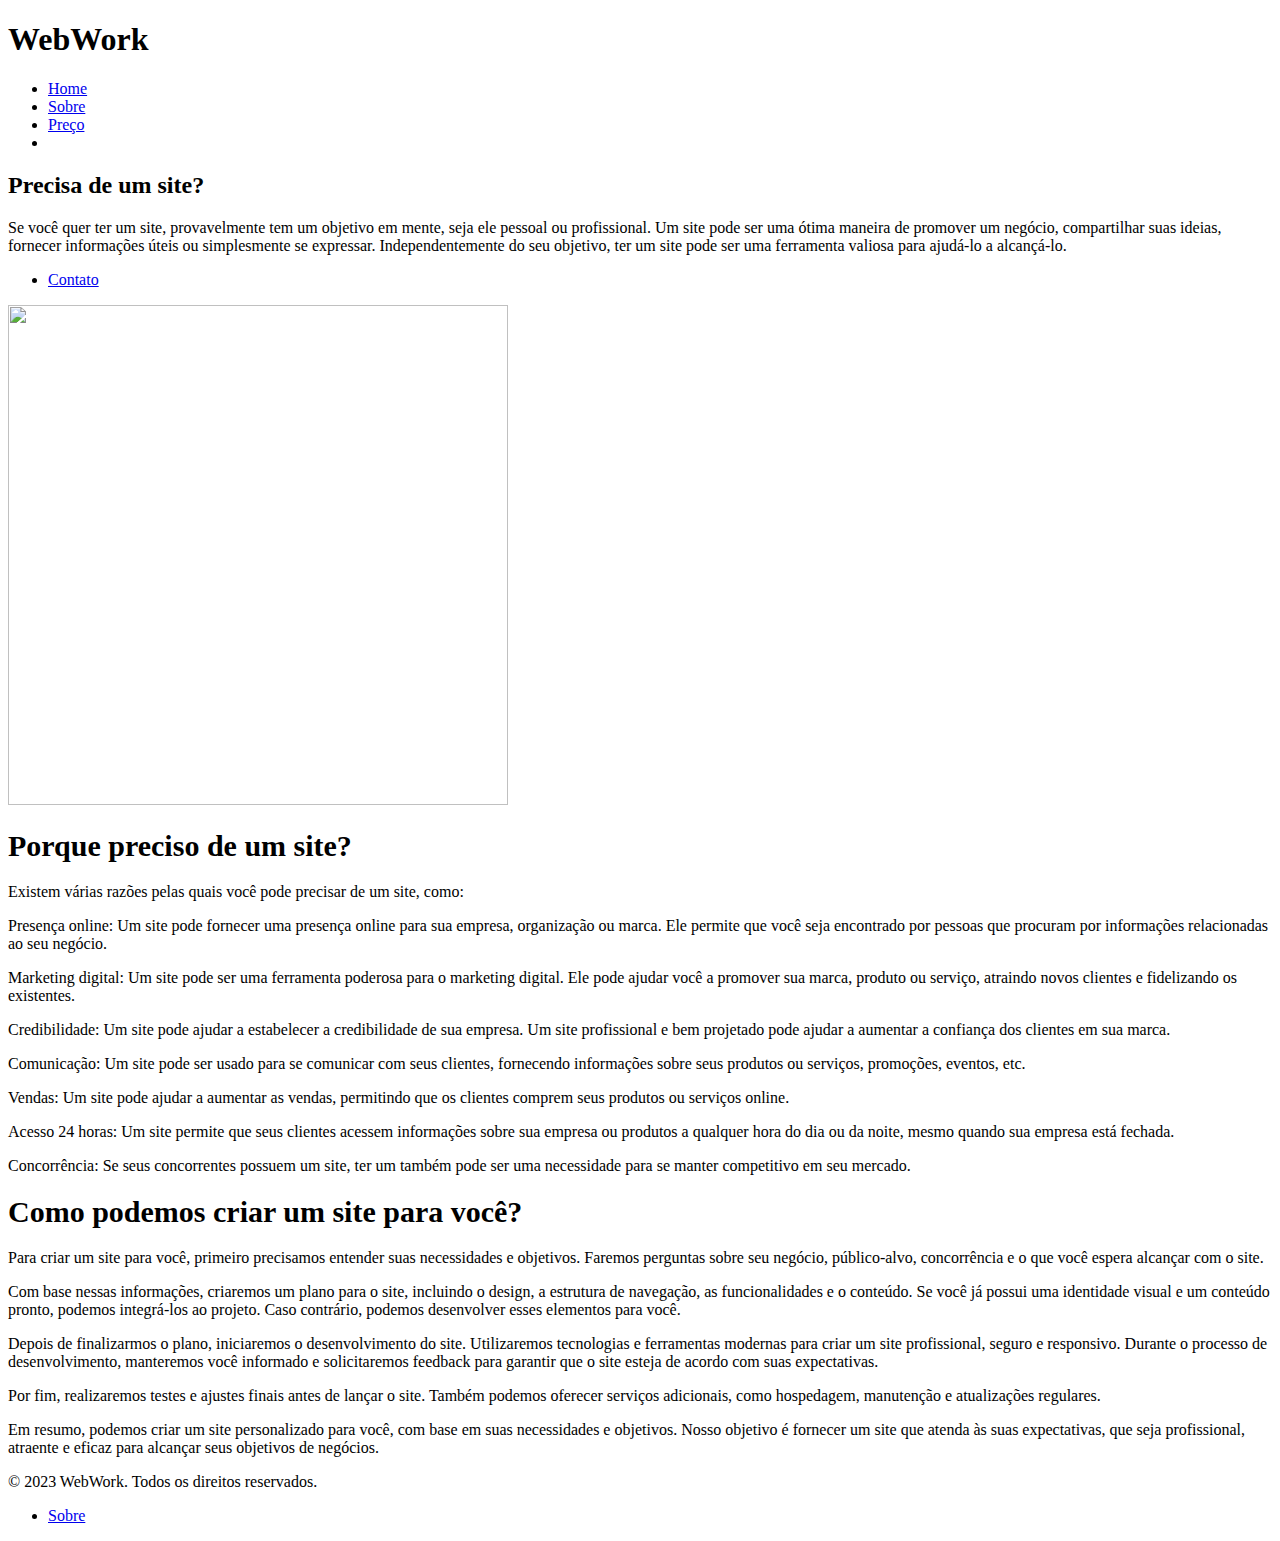
==== index.html @ 7c137708 "Create index.html" ====
<!DOCTYPE html>
<html lang="pt-br">
<head>
    <meta charset="UTF-8">
    <meta http-equiv="X-UA-Compatible" content="IE=edge">
    <meta name="viewport" content="width=device-width, initial-scale=1.0">
    <title>Document</title>
    <link rel="stylesheet" href="./CSS/main.css">
</head>
<body>
    <header>
            <div class="title">
                <h1>WebWork</h1>
            </div>
            <div class="menu">
                <ul>
                    <li>
                        <a href="index.html">Home</a>
                    </li>
                    <li>
                        <a href="sobre.html">Sobre</a>
                    </li>
                    <li>
                        <a href="service.html">Preço</a>
                    </li>
                    <li>
                        <a href="https://wa.link/gnmu6s" class="login-btn" style="color: white;">Contato</a>
                    </li>
                </ul>
            </div>
    </header>
    <main class="main-1">
        <aside>
            <div class="contratar">
                <h2>Precisa de um <span>site?</span></h2>
                <p>Se você quer ter um site, provavelmente tem um objetivo em mente, seja ele pessoal ou profissional. Um site pode ser uma ótima maneira de promover um negócio, compartilhar suas ideias, fornecer informações úteis ou simplesmente se expressar. Independentemente do seu objetivo, ter um site pode ser uma ferramenta valiosa para ajudá-lo a alcançá-lo.</p>
                <div class="contatobtn">  
                    <ul>
                        <li>
                            <a href="https://wa.link/gnmu6s">Contato</a>
                        </li>
                    </ul>
                </div>
            </div>
        </aside>
        <article>
            <div class="img">
                <img src="../IMG/undraw_pair_programming_re_or4x.svg" height="500px" width="500px">
            </div>
        </article>
    </main>
    <main class="main-2">
        <div class="duvidas">
            <h1 style="font-size: 30px;">Porque preciso de um site?</h1>
            <p>Existem várias razões pelas quais você pode precisar de um site, como:</p>
            <p><span>Presença online:</span> Um site pode fornecer uma presença online para sua empresa, organização ou marca. Ele permite que você seja encontrado por pessoas que procuram por informações relacionadas ao seu negócio.</p>
            <p><span>Marketing digital:</span> Um site pode ser uma ferramenta poderosa para o marketing digital. Ele pode ajudar você a promover sua marca, produto ou serviço, atraindo novos clientes e fidelizando os existentes.</p>
            <p><span>Credibilidade:</span> Um site pode ajudar a estabelecer a credibilidade de sua empresa. Um site profissional e bem projetado pode ajudar a aumentar a confiança dos clientes em sua marca.</p>
            <p><span>Comunicação:</span> Um site pode ser usado para se comunicar com seus clientes, fornecendo informações sobre seus produtos ou serviços, promoções, eventos, etc.</p>
            <p><span>Vendas:</span> Um site pode ajudar a aumentar as vendas, permitindo que os clientes comprem seus produtos ou serviços online.</p>
            <p><span>Acesso 24 horas:</span> Um site permite que seus clientes acessem informações sobre sua empresa ou produtos a qualquer hora do dia ou da noite, mesmo quando sua empresa está fechada.</p>
            <p><span>Concorrência:</span> Se seus concorrentes possuem um site, ter um também pode ser uma necessidade para se manter competitivo em seu mercado.</p>
        </div>
        <div class="duvidas-2">
            <h1 style="font-size: 30px;">Como podemos criar um site para você?</h1>
            <p>Para criar um site para você, primeiro precisamos entender suas necessidades e objetivos. Faremos perguntas sobre seu negócio, público-alvo, concorrência e o que você espera alcançar com o site.</p>
            <p>Com base nessas informações, criaremos um plano para o site, incluindo o design, a estrutura de navegação, as funcionalidades e o conteúdo. Se você já possui uma identidade visual e um conteúdo pronto, podemos integrá-los ao projeto. Caso contrário, podemos desenvolver esses elementos para você.</p>
            <p>Depois de finalizarmos o plano, iniciaremos o desenvolvimento do site. Utilizaremos tecnologias e ferramentas modernas para criar um site profissional, seguro e responsivo. Durante o processo de desenvolvimento, manteremos você informado e solicitaremos feedback para garantir que o site esteja de acordo com suas expectativas.</p>
            <p>Por fim, realizaremos testes e ajustes finais antes de lançar o site. Também podemos oferecer serviços adicionais, como hospedagem, manutenção e atualizações regulares.</p>
            <p>Em resumo, podemos criar um site personalizado para você, com base em suas necessidades e objetivos. Nosso objetivo é fornecer um site que atenda às suas expectativas, que seja profissional, atraente e eficaz para alcançar seus objetivos de negócios.</p>
        </div>
    </main>
    <footer class="rodapé">
        <p>&copy; 2023 WebWork. Todos os direitos reservados.</p>
        <ul>
            <li>
                <a href="sobre.html">Sobre</a>
            </li>
        </ul>
    </footer>
</body>
</html>
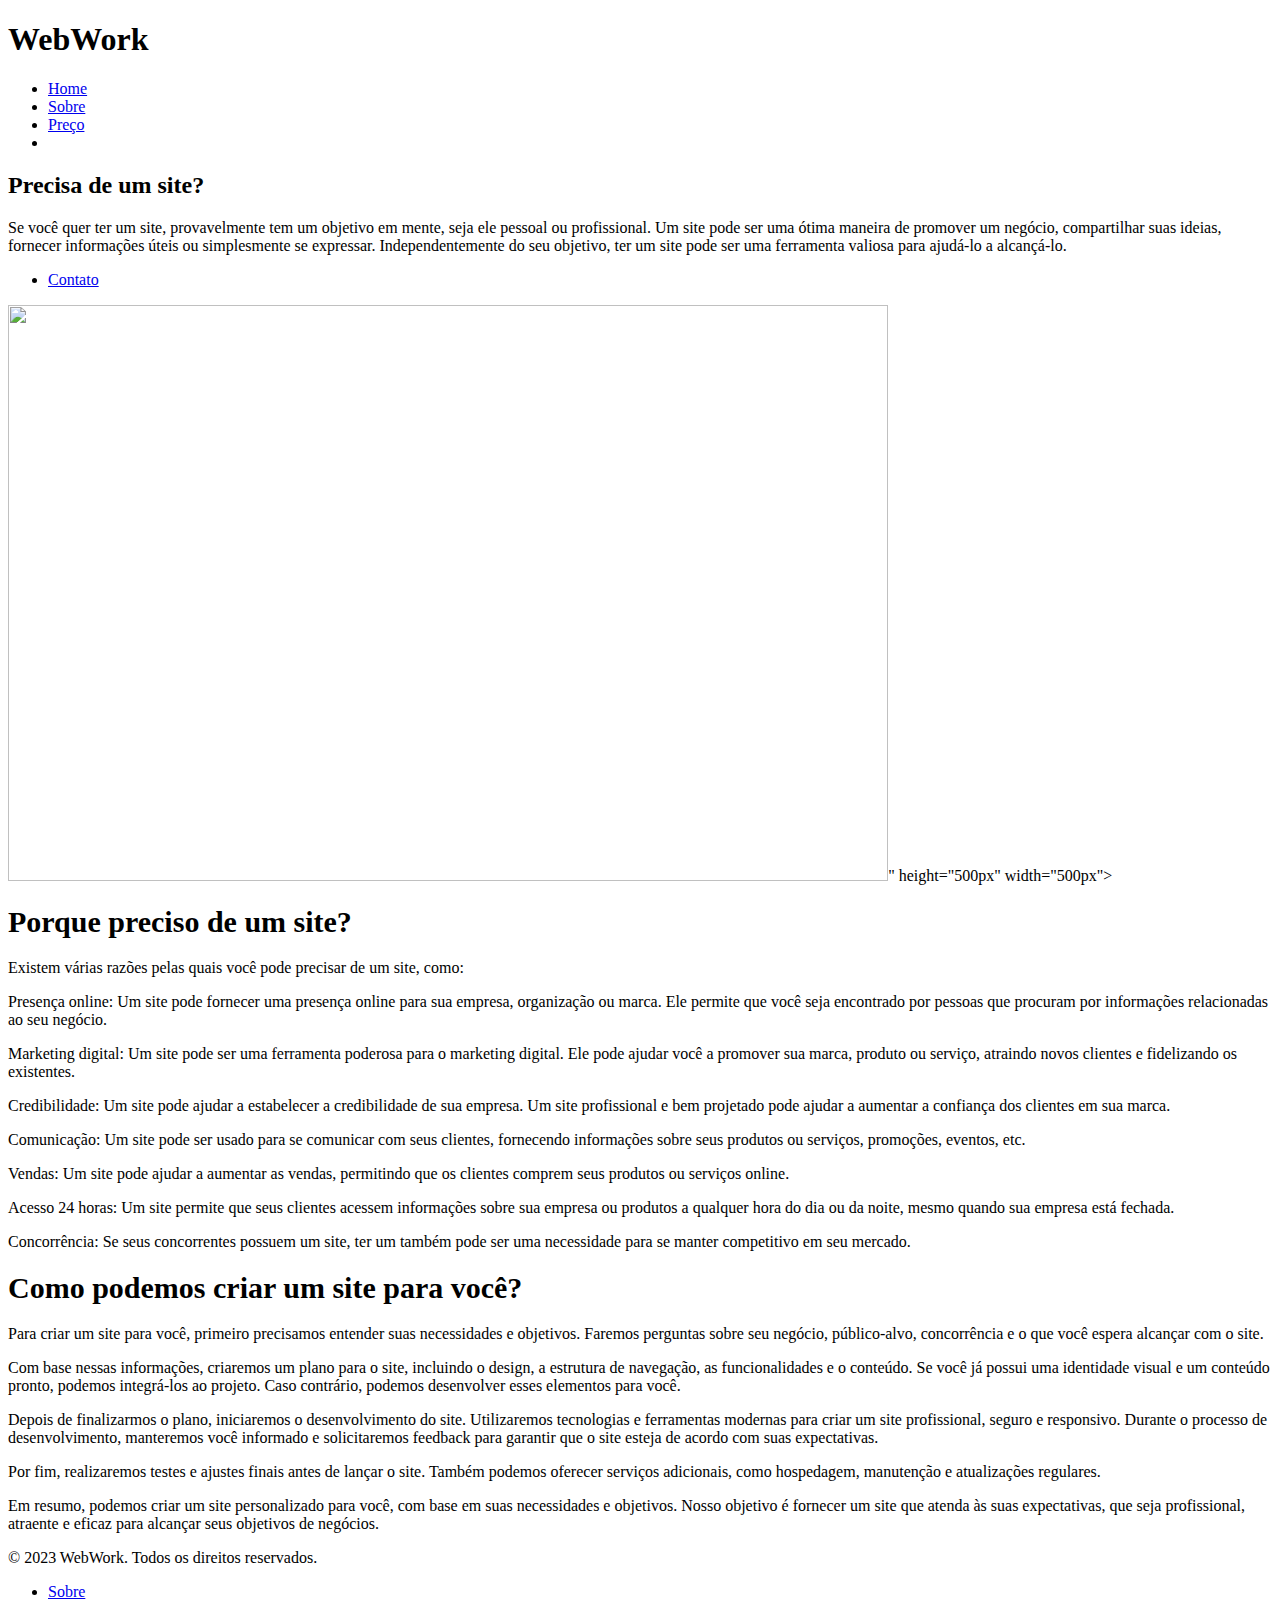
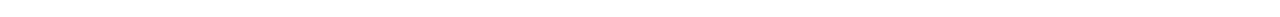
==== commit 6e28e670: "Update index.html" ====
--- a/index.html
+++ b/index.html
@@ -4,8 +4,8 @@
     <meta charset="UTF-8">
     <meta http-equiv="X-UA-Compatible" content="IE=edge">
     <meta name="viewport" content="width=device-width, initial-scale=1.0">
-    <title>Document</title>
-    <link rel="stylesheet" href="./CSS/main.css">
+    <title>WebWork</title>
+    <link rel="stylesheet" href="https://webwork0.github.io/webwork/main.css">
 </head>
 <body>
     <header>
@@ -45,7 +45,7 @@
         </aside>
         <article>
             <div class="img">
-                <img src="../IMG/undraw_pair_programming_re_or4x.svg" height="500px" width="500px">
+                <img src="<svg xmlns="http://www.w3.org/2000/svg" data-name="Layer 1" width="880.16014" height="576.27222" viewBox="0 0 880.16014 576.27222" xmlns:xlink="http://www.w3.org/1999/xlink"><circle cx="435.55494" cy="71.26613" r="26.70075" fill="#fd6584"/><path d="M655.233,220.48677a13.2351,13.2351,0,0,0-11.17-9.29,1.08068,1.08068,0,0,0-.18,0,1.41827,1.41827,0,0,0-.22-.05c-8.94-1.16-18.88,1.66-25.57,7.8a23.95824,23.95824,0,0,0-5.83,8.04,12.917,12.917,0,0,0-10.83-5.28,13.1835,13.1835,0,0,0-11.8,9.51,1.52646,1.52646,0,0,0,.69,1.69,6.673,6.673,0,0,0,2.79,1.42c2.21.47,4.44.9,6.67,1.29q6.54,1.14,13.15,1.85,4.365.465,8.75.74c6.04.38,12.11.47,18.16.28,3-.1,5.88-.2,8.62-1.52a12.79759,12.79759,0,0,0,4.95-4.31A14.54772,14.54772,0,0,0,655.233,220.48677Z" transform="translate(-159.91993 -161.86389)" fill="#e6e6e6"/><path d="M600.30305,259.38679a13.65247,13.65247,0,0,0-.56-3.3,13.26025,13.26025,0,0,0-11.18-9.29.9647.9647,0,0,0-.17,0,1.88726,1.88726,0,0,0-.23-.05,33.19377,33.19377,0,0,0-14.69,1.51c-7.26,2.43-13.63,7.32995-16.7,14.33a12.9223,12.9223,0,0,0-10.84-5.28,13.18342,13.18342,0,0,0-11.8,9.51,1.55528,1.55528,0,0,0,.69,1.69,6.73289,6.73289,0,0,0,2.79,1.42c2.22.47,4.44.9,6.68,1.29q6.54,1.14,13.14,1.85a195.164,195.164,0,0,0,26.92,1.01995c2.99-.1,5.88-.2,8.62-1.51995a12.76973,12.76973,0,0,0,4.94-4.31A14.26452,14.26452,0,0,0,600.30305,259.38679Z" transform="translate(-159.91993 -161.86389)" fill="#e6e6e6"/><path d="M948.05243,583.37544a171.85535,171.85535,0,0,1-7.4426,53.77281c-.18624.63255-.40951,1.26511-.63278,1.89789H830.422a98.32226,98.32226,0,0,1,7.40558-22.32779c9.117-19.35079,24.00219-35.91062,38.70137-52.35869,20.24387-22.66281,40.004-45.13937,43.13-74.612a169.25824,169.25824,0,0,1,19.053,39.33415,46.23132,46.23132,0,0,0-15.29449,9.37752c-1.22809,1.15359-2.53068,2.82822-1.89789,4.42835.5953,1.33961,2.23268,1.78638,3.684,2.08392,3.498.66981,6.99606,1.33961,10.49409,1.9724,2.75373.558,5.5447,1.07909,8.33568,1.60013A182.72887,182.72887,0,0,1,948.05243,583.37544Z" transform="translate(-159.91993 -161.86389)" fill="#f2f2f2"/><path d="M1040.08007,571.31847c-17.56465,10.6801-28.72854,27.20268-37.84554,45.69742a46.7431,46.7431,0,0,0-21.2487,11.1639c-1.26534,1.15382-2.5677,2.82822-1.8979,4.42835.55829,1.33984,2.23292,1.78638,3.684,2.08392,3.46078.67,6.99606,1.33984,10.45684,1.9724-.33479.78155-.6698,1.60013-1.00459,2.38168H876.11967A164.17446,164.17446,0,0,1,893.57257,619.1c1.37686-1.37709,2.791-2.67945,4.24233-4.01907a173.65293,173.65293,0,0,1,50.23753-31.70553A176.73359,176.73359,0,0,1,1040.08007,571.31847Z" transform="translate(-159.91993 -161.86389)" fill="#f2f2f2"/><path d="M895.47047,639.04614H792.09268a167.93161,167.93161,0,0,1,.149-24.85824c4.13059-51.09359,31.92858-99.768,73.86769-129.24085-5.35868,19.09027-2.605,38.069,2.977,57.12206-.78133.26052-1.56288.48379-2.26994.78133a46.23567,46.23567,0,0,0-15.29448,9.37775c-1.22809,1.15359-2.53046,2.82822-1.8979,4.42835.55806,1.33961,2.23269,1.78615,3.684,2.08392,3.498.6698,6.99606,1.33961,10.45684,1.9724,2.791.558,5.582,1.07909,8.37292,1.63738,1.30237.22326,2.605.48356,3.90732.74407.186.44654.29777.85606.48379,1.26535,6.54952,18.0482,13.69435,36.24541,17.04361,54.74038a127.77792,127.77792,0,0,1,1.71188,14.02914C895.396,635.10158,895.47047,637.07375,895.47047,639.04614Z" transform="translate(-159.91993 -161.86389)" fill="#f2f2f2"/><path d="M332.05243,583.37544a171.85535,171.85535,0,0,1-7.4426,53.77281c-.18624.63255-.40951,1.26511-.63278,1.89789H214.422a98.32226,98.32226,0,0,1,7.40558-22.32779c9.117-19.35079,24.00219-35.91062,38.70137-52.35869,20.24387-22.66281,40.004-45.13937,43.13-74.612a169.25824,169.25824,0,0,1,19.053,39.33415,46.23132,46.23132,0,0,0-15.29449,9.37752c-1.22809,1.15359-2.53068,2.82822-1.89789,4.42835.5953,1.33961,2.23268,1.78638,3.684,2.08392,3.498.66981,6.99606,1.33961,10.49409,1.9724,2.75373.558,5.5447,1.07909,8.33568,1.60013A182.72887,182.72887,0,0,1,332.05243,583.37544Z" transform="translate(-159.91993 -161.86389)" fill="#f2f2f2"/><path d="M424.08007,571.31847c-17.56465,10.6801-28.72854,27.20268-37.84554,45.69742a46.7431,46.7431,0,0,0-21.2487,11.1639c-1.26534,1.15382-2.5677,2.82822-1.8979,4.42835.55829,1.33984,2.23292,1.78638,3.68405,2.08392,3.46078.67,6.99606,1.33984,10.45684,1.9724-.33479.78155-.6698,1.60013-1.00459,2.38168H260.11967A164.17446,164.17446,0,0,1,277.57257,619.1c1.37686-1.37709,2.791-2.67945,4.24233-4.01907a173.65293,173.65293,0,0,1,50.23753-31.70553A176.73359,176.73359,0,0,1,424.08007,571.31847Z" transform="translate(-159.91993 -161.86389)" fill="#f2f2f2"/><path d="M279.47047,639.04614H176.09268a167.93161,167.93161,0,0,1,.149-24.85824c4.13059-51.09359,31.92858-99.768,73.86769-129.24085-5.35868,19.09027-2.605,38.069,2.977,57.12206-.78133.26052-1.56288.48379-2.26994.78133a46.23567,46.23567,0,0,0-15.29448,9.37775c-1.22809,1.15359-2.53046,2.82822-1.8979,4.42835.55806,1.33961,2.23269,1.78615,3.684,2.08392,3.498.6698,6.99606,1.33961,10.45684,1.9724,2.791.558,5.582,1.07909,8.37292,1.63738,1.30237.22326,2.605.48356,3.90732.74407.186.44654.29777.85606.48379,1.26535,6.54952,18.0482,13.69435,36.24541,17.04361,54.74038a127.77792,127.77792,0,0,1,1.71188,14.02914C279.396,635.10158,279.47047,637.07375,279.47047,639.04614Z" transform="translate(-159.91993 -161.86389)" fill="#f2f2f2"/><path d="M664.3299,595.64392l92.37,8.2.99.09v-394.14q-.49494-.345-.99-.69a288.32258,288.32258,0,0,0-62.01-32.94l-4.72,65.1-.43,5.96-4.67,64.56-1.44,19.86005-18.93,261.7Z" transform="translate(-159.91993 -161.86389)" fill="#e6e6e6"/><path d="M435.89991,202.45392c-.66.42-1.32.84-1.98,1.28v400.2l1.98-.18,91.37-8.11-.17-2.3-18.93-261.7-1.44-19.86-4.67005-64.56-.43-5.96-4.95-68.27A287.68677,287.68677,0,0,0,435.89991,202.45392Z" transform="translate(-159.91993 -161.86389)" fill="#e6e6e6"/><path d="M433.91993,203.73389c-1.33.86-2.66,1.74-3.97,2.63v403.03c0,10.07,5.97,18.51,13.95,20.66a15.24855,15.24855,0,0,0,4,.53h296.8a15.11793,15.11793,0,0,0,3.99-.53,17.06,17.06,0,0,0,7.78-4.66,22.9187,22.9187,0,0,0,6.18-16v-396.02c-1.64-1.21-3.29-2.41-4.96-3.58q-.49494-.345-.99-.69v400.29a16.10772,16.10772,0,0,1-.46,3.85c-1.41,5.95-6.06,10.31-11.54,10.31h-296.8c-6.62,0-12-6.35-12-14.16v-406.94C435.23987,202.8739,434.5799,203.29388,433.91993,203.73389Z" transform="translate(-159.91993 -161.86389)" fill="#e6e6e6"/><rect x="273.00257" y="79.40401" width="326.75223" height="5.95901" fill="#e6e6e6"/><path d="M659.59992,165.2539c-1.98-.49-3.96-.95-5.96-1.38v161.81h5.96Z" transform="translate(-159.91993 -161.86389)" fill="#e6e6e6"/><path d="M538.95991,161.86389c-1.99.37-3.98.75-5.96,1.16v162.66h5.96Z" transform="translate(-159.91993 -161.86389)" fill="#e6e6e6"/><path d="M368.85993,620.15387a26.71127,26.71127,0,0,0,1.93,9.98,25.54045,25.54045,0,0,0,1.75,3.56,27.096,27.096,0,0,0,3.02,4.18,26.7604,26.7604,0,0,0,20.12,9.11h391.31a26.82,26.82,0,0,0,0-53.64h-391.31A26.84644,26.84644,0,0,0,368.85993,620.15387Z" transform="translate(-159.91993 -161.86389)" fill="#e6e6e6"/><rect x="432.9225" y="311.78281" width="324.76589" height="19.86336" transform="translate(1030.69096 481.5651) rotate(-180)" fill="#e6e6e6"/><path d="M581.40109,305.82381h27.8087a0,0,0,0,1,0,0v0A10.92484,10.92484,0,0,1,598.285,316.74865h-5.959a10.92484,10.92484,0,0,1-10.92484-10.92484v0A0,0,0,0,1,581.40109,305.82381Z" transform="translate(1030.69096 460.70857) rotate(-180)" fill="#e6e6e6"/><path d="M159.91993,635.47388a289.004,289.004,0,0,0,28.12,28.95h806.58a289.004,289.004,0,0,0,28.12-28.95Z" transform="translate(-159.91993 -161.86389)" fill="#3f3d56"/><path d="M556.60993,538.66388v102.56h71.85v-102.56a3.448,3.448,0,0,0-2.43-3.3,3.17457,3.17457,0,0,0-1.03-.16H560.0799A3.46327,3.46327,0,0,0,556.60993,538.66388Zm28.04,35.24a7.67034,7.67034,0,0,1,15.34,0v11.9a7.6701,7.6701,0,0,1-15.34,0Z" transform="translate(-159.91993 -161.86389)" fill="#2f2e41"/><path d="M556.39,637.94391v9.89a1.94622,1.94622,0,0,0,1.93,1.94h68.43a1.93971,1.93971,0,0,0,1.93-1.94v-9.89Z" transform="translate(-159.91993 -161.86389)" fill="#3f3d56"/><path d="M443.5799,384.14392v187.26a9.00714,9.00714,0,0,0,9,9h277.5a9.0071,9.0071,0,0,0,9-9V384.14392a9.01147,9.01147,0,0,0-9-8.99h-277.5A9.01151,9.01151,0,0,0,443.5799,384.14392Z" transform="translate(-159.91993 -161.86389)" fill="#3f3d56"/><path d="M450.08991,386.47388v182.62a4.81834,4.81834,0,0,0,4.81,4.81h272.87a4.81829,4.81829,0,0,0,4.81-4.81v-182.62a4.82046,4.82046,0,0,0-4.81-4.82h-272.87A4.82051,4.82051,0,0,0,450.08991,386.47388Z" transform="translate(-159.91993 -161.86389)" fill="#840ec9"/><path d="M505.72993,652.10388a2.94839,2.94839,0,0,0,2.32,1.11H670.39a2.98724,2.98724,0,0,0,2.92-3.6l-2.52-11.97a2.99262,2.99262,0,0,0-1.86-2.17,2.89451,2.89451,0,0,0-1.06-.2h-157.31a2.89422,2.89422,0,0,0-1.06.2,2.99237,2.99237,0,0,0-1.86,2.17l-2.52,11.97A2.98494,2.98494,0,0,0,505.72993,652.10388Z" transform="translate(-159.91993 -161.86389)" fill="#2f2e41"/><rect x="661.71693" y="637.42968" width="5" height="3" rx="0.48819" transform="translate(1168.51393 1115.99546) rotate(-180)" fill="#3f3d56"/><rect x="651.71693" y="637.42968" width="5" height="3" rx="0.48819" transform="translate(1148.51393 1115.99546) rotate(-180)" fill="#3f3d56"/><rect x="641.71693" y="637.42968" width="5" height="3" rx="0.48819" transform="translate(1128.51393 1115.99546) rotate(-180)" fill="#3f3d56"/><rect x="631.71693" y="637.42968" width="5" height="3" rx="0.48819" transform="translate(1108.51393 1115.99546) rotate(-180)" fill="#3f3d56"/><rect x="621.71693" y="637.42968" width="5" height="3" rx="0.48819" transform="translate(1088.51393 1115.99546) rotate(-180)" fill="#3f3d56"/><rect x="611.71693" y="637.42968" width="5" height="3" rx="0.48819" transform="translate(1068.51393 1115.99546) rotate(-180)" fill="#3f3d56"/><rect x="601.71693" y="637.42968" width="5" height="3" rx="0.48819" transform="translate(1048.51393 1115.99546) rotate(-180)" fill="#3f3d56"/><rect x="591.71693" y="637.42968" width="5" height="3" rx="0.48819" transform="translate(1028.51393 1115.99546) rotate(-180)" fill="#3f3d56"/><rect x="581.71693" y="637.42968" width="5" height="3" rx="0.48819" transform="translate(1008.51393 1115.99546) rotate(-180)" fill="#3f3d56"/><rect x="571.71693" y="637.42968" width="5" height="3" rx="0.48819" transform="translate(988.51393 1115.99546) rotate(-180)" fill="#3f3d56"/><rect x="561.71693" y="637.42968" width="5" height="3" rx="0.48819" transform="translate(968.51393 1115.99546) rotate(-180)" fill="#3f3d56"/><rect x="551.71693" y="637.42968" width="5" height="3" rx="0.48819" transform="translate(948.51393 1115.99546) rotate(-180)" fill="#3f3d56"/><rect x="541.71693" y="637.42968" width="5" height="3" rx="0.48819" transform="translate(928.51393 1115.99546) rotate(-180)" fill="#3f3d56"/><rect x="531.71693" y="637.42968" width="5" height="3" rx="0.48819" transform="translate(908.51393 1115.99546) rotate(-180)" fill="#3f3d56"/><rect x="521.71693" y="637.42968" width="5" height="3" rx="0.48819" transform="translate(888.51393 1115.99546) rotate(-180)" fill="#3f3d56"/><rect x="511.71693" y="637.42968" width="5" height="3" rx="0.48819" transform="translate(868.51393 1115.99546) rotate(-180)" fill="#3f3d56"/><rect x="661.83509" y="642.42968" width="5" height="3" rx="0.48819" transform="translate(1168.75026 1125.99546) rotate(-180)" fill="#3f3d56"/><rect x="651.83509" y="642.42968" width="5" height="3" rx="0.48819" transform="translate(1148.75026 1125.99546) rotate(-180)" fill="#3f3d56"/><rect x="641.83509" y="642.42968" width="5" height="3" rx="0.48819" transform="translate(1128.75026 1125.99546) rotate(-180)" fill="#3f3d56"/><rect x="631.83509" y="642.42968" width="5" height="3" rx="0.48819" transform="translate(1108.75026 1125.99546) rotate(-180)" fill="#3f3d56"/><rect x="621.83509" y="642.42968" width="5" height="3" rx="0.48819" transform="translate(1088.75026 1125.99546) rotate(-180)" fill="#3f3d56"/><rect x="611.83509" y="642.42968" width="5" height="3" rx="0.48819" transform="translate(1068.75026 1125.99546) rotate(-180)" fill="#3f3d56"/><rect x="601.83509" y="642.42968" width="5" height="3" rx="0.48819" transform="translate(1048.75026 1125.99546) rotate(-180)" fill="#3f3d56"/><rect x="591.83509" y="642.42968" width="5" height="3" rx="0.48819" transform="translate(1028.75026 1125.99546) rotate(-180)" fill="#3f3d56"/><rect x="581.83509" y="642.42968" width="5" height="3" rx="0.48819" transform="translate(1008.75026 1125.99546) rotate(-180)" fill="#3f3d56"/><rect x="571.83509" y="642.42968" width="5" height="3" rx="0.48819" transform="translate(988.75026 1125.99546) rotate(-180)" fill="#3f3d56"/><rect x="561.83509" y="642.42968" width="5" height="3" rx="0.48819" transform="translate(968.75026 1125.99546) rotate(-180)" fill="#3f3d56"/><rect x="551.83509" y="642.42968" width="5" height="3" rx="0.48819" transform="translate(948.75026 1125.99546) rotate(-180)" fill="#3f3d56"/><rect x="541.83509" y="642.42968" width="5" height="3" rx="0.48819" transform="translate(928.75026 1125.99546) rotate(-180)" fill="#3f3d56"/><rect x="531.83509" y="642.42968" width="5" height="3" rx="0.48819" transform="translate(908.75026 1125.99546) rotate(-180)" fill="#3f3d56"/><rect x="521.83509" y="642.42968" width="5" height="3" rx="0.48819" transform="translate(888.75026 1125.99546) rotate(-180)" fill="#3f3d56"/><rect x="511.83509" y="642.42968" width="5" height="3" rx="0.48819" transform="translate(868.75026 1125.99546) rotate(-180)" fill="#3f3d56"/><rect x="578.83509" y="648.42968" width="40" height="3" rx="0.48819" transform="translate(1037.75026 1137.99546) rotate(-180)" fill="#3f3d56"/><path d="M468.6118,406.8106H723.93516a1.01559,1.01559,0,0,0,0-2.03069H468.6118a1.01559,1.01559,0,0,0,0,2.03069Z" transform="translate(-159.91993 -161.86389)" fill="#3f3d56"/><ellipse cx="546.63504" cy="231.64882" rx="5.95043" ry="6.08304" fill="#3f3d56"/><ellipse cx="526.07902" cy="231.64882" rx="5.95043" ry="6.08304" fill="#3f3d56"/><ellipse cx="505.523" cy="231.64882" rx="5.95043" ry="6.08304" fill="#3f3d56"/><path d="M479.89991,390.04388a1.0948,1.0948,0,0,0,1.09,1.1h14.6a1.1053,1.1053,0,0,0,0-2.21h-14.6A1.1034,1.1034,0,0,0,479.89991,390.04388Z" transform="translate(-159.91993 -161.86389)" fill="#3f3d56"/><path d="M479.89991,394.19391a1.09475,1.09475,0,0,0,1.09,1.1h14.6a1.10527,1.10527,0,0,0,0-2.21h-14.6A1.1034,1.1034,0,0,0,479.89991,394.19391Z" transform="translate(-159.91993 -161.86389)" fill="#3f3d56"/><path d="M479.89991,398.33392a1.1034,1.1034,0,0,0,1.09,1.11h14.6a1.1053,1.1053,0,0,0,0-2.21h-14.6A1.09476,1.09476,0,0,0,479.89991,398.33392Z" transform="translate(-159.91993 -161.86389)" fill="#3f3d56"/><rect x="316.36599" y="268.5433" width="11.00609" height="5.75992" rx="2.87996" fill="#e6e6e6"/><rect x="376.36599" y="268.5433" width="11.00609" height="5.75992" rx="2.87996" fill="#e6e6e6"/><rect x="393.36599" y="268.5433" width="11.00609" height="5.75992" rx="2.87996" fill="#e6e6e6"/><rect x="332.68618" y="268.06314" width="38.3657" height="5.75992" rx="2.87996" fill="#e6e6e6"/><rect x="412.68618" y="268.06314" width="38.3657" height="5.75992" rx="2.87996" fill="#e6e6e6"/><rect x="332.36599" y="281.5433" width="11.00609" height="5.75992" rx="2.87996" fill="#e6e6e6"/><rect x="392.36599" y="281.5433" width="11.00609" height="5.75992" rx="2.87996" fill="#e6e6e6"/><rect x="409.36599" y="281.5433" width="11.00609" height="5.75992" rx="2.87996" fill="#e6e6e6"/><rect x="348.68618" y="281.06314" width="38.3657" height="5.75992" rx="2.87996" fill="#e6e6e6"/><rect x="428.68618" y="281.06314" width="38.3657" height="5.75992" rx="2.87996" fill="#e6e6e6"/><rect x="348.36599" y="294.5433" width="11.00609" height="5.75992" rx="2.87996" fill="#e6e6e6"/><rect x="408.36599" y="294.5433" width="11.00609" height="5.75992" rx="2.87996" fill="#e6e6e6"/><rect x="425.36599" y="294.5433" width="11.00609" height="5.75992" rx="2.87996" fill="#e6e6e6"/><rect x="364.68618" y="294.06314" width="38.3657" height="5.75992" rx="2.87996" fill="#e6e6e6"/><rect x="444.68618" y="294.06314" width="38.3657" height="5.75992" rx="2.87996" fill="#e6e6e6"/><rect x="364.36599" y="307.5433" width="11.00609" height="5.75992" rx="2.87996" fill="#e6e6e6"/><rect x="424.36599" y="307.5433" width="11.00609" height="5.75992" rx="2.87996" fill="#e6e6e6"/><rect x="441.36599" y="307.5433" width="11.00609" height="5.75992" rx="2.87996" fill="#e6e6e6"/><rect x="380.68618" y="307.06314" width="38.3657" height="5.75992" rx="2.87996" fill="#e6e6e6"/><rect x="376.36599" y="359.23682" width="11.00609" height="5.75992" rx="2.87996" fill="#e6e6e6"/><rect x="393.36599" y="359.23682" width="11.00609" height="5.75992" rx="2.87996" fill="#e6e6e6"/><rect x="412.68618" y="359.71699" width="38.3657" height="5.75992" rx="2.87996" fill="#e6e6e6"/><rect x="316.36599" y="359.23682" width="11.00609" height="5.75992" rx="2.87996" fill="#e6e6e6"/><rect x="332.68618" y="359.71699" width="38.3657" height="5.75992" rx="2.87996" fill="#e6e6e6"/><rect x="332.36599" y="346.23682" width="11.00609" height="5.75992" rx="2.87996" fill="#e6e6e6"/><rect x="392.36599" y="346.23682" width="11.00609" height="5.75992" rx="2.87996" fill="#e6e6e6"/><rect x="409.36599" y="346.23682" width="11.00609" height="5.75992" rx="2.87996" fill="#e6e6e6"/><rect x="348.68618" y="346.71699" width="38.3657" height="5.75992" rx="2.87996" fill="#e6e6e6"/><rect x="348.36599" y="333.23682" width="11.00609" height="5.75992" rx="2.87996" fill="#e6e6e6"/><rect x="408.36599" y="333.23682" width="11.00609" height="5.75992" rx="2.87996" fill="#e6e6e6"/><rect x="425.36599" y="333.23682" width="11.00609" height="5.75992" rx="2.87996" fill="#e6e6e6"/><rect x="364.68618" y="333.71699" width="38.3657" height="5.75992" rx="2.87996" fill="#e6e6e6"/><rect x="364.36599" y="320.23682" width="11.00609" height="5.75992" rx="2.87996" fill="#e6e6e6"/><rect x="424.36599" y="320.23682" width="11.00609" height="5.75992" rx="2.87996" fill="#e6e6e6"/><rect x="441.36599" y="320.23682" width="11.00609" height="5.75992" rx="2.87996" fill="#e6e6e6"/><rect x="380.68618" y="320.71699" width="38.3657" height="5.75992" rx="2.87996" fill="#e6e6e6"/><path d="M509.83187,707.8161c-.22.11005-.44.22-.66.32q-2.085,1.035-4.2,2.04-6.33,3.015-12.82,5.73a285.48273,285.48273,0,0,1-34.97,12.03c-2-12.47-3.94-41.88-5.8-63.51-.35-4.07-.7-7.86005-1.05-11.21a97.15525,97.15525,0,0,0-1.89-13.08,4.35915,4.35915,0,0,0-.39-.97c.19,1.73.39,6.89.58,14.05.1,3.35.19,7.14.29,11.21.47,20.82.96,49.15,1.45,65.28-1.39.34-2.79.68-4.19,1-.88.21-1.77.41-2.66.6-1.08.24-2.16.48-3.24.69995q-1.695.36009-3.39.69a290.07234,290.07234,0,0,1-56.06,5.44c-1.25,0-2.49-.01-3.74-.02-.38,0-.76-.01-1.15-.02-1.1-.02-2.24-.04-3.4-.07a288.5911,288.5911,0,0,1-65.84-9.49l.87-64.11.15-11.21.06-4.25a15.1823,15.1823,0,0,0-.88,4.25c-.35,2.73-.71,6.6-1.07,11.21-1.37,17.76-2.78,46.41-4.24,62.71-17.29-4.92-29.93-9.41-45.73-17.31-.61005-.3-1.23-.61-1.84-.92.11-.77.23-1.54.34-2.33,1.79-12.44-.32-28.63,1.66-42.15,1.51-10.43,3.07-20.45,4.64-28.95,1.9-10.23,3.82995-18.27,5.74-22.18,2.2-4.51,4.4-8.95,6.53-13.2q1.38006-2.745,2.71-5.39c.48-.95.96-1.89,1.43-2.81,2.14-4.19,4.16-8.06,6.01-11.49,1.3-2.41,2.5-4.59,3.6-6.5,1.29-2.25,2.43-4.11,3.37-5.52a55.3059,55.3059,0,0,1,29.28-22.21l.3-.08.29.12.32995.15,19.06-6.97,8.51-20.49,43.71-2.69,7.06,5.37,3.61,2.75,3.85,2.93,7.08,5.39,2.01.62,2.99.92,20.45,6.28.21-.09.3.08a55.16791,55.16791,0,0,1,27.36,19.5c.68.88,1.31,1.79,1.92,2.71,1.66,2.46,3.9,6.35,6.54,11.23,1.09,2.01,2.24,4.19,3.45,6.5.73,1.39,7.03,21.05,13.16,41.13,5.73,18.8,11.31,37.97,12.04,42.89.13.91.27,1.82995.4,2.74.83,5.69,1.65,11.42,2.44,17.01,1.17,8.29,2.31,16.29,3.4,23.44C509.81185,707.68616,509.82186,707.74616,509.83187,707.8161Z" transform="translate(-159.91993 -161.86389)" fill="#3f3d56"/><polygon points="303.59 473.566 295.093 440.774 287.59 469.07 303.59 473.566" opacity="0.2"/><path d="M175.74923,635.04964a6.41621,6.41621,0,0,0,6.18311,4.331l26.49182-.68178a6.32847,6.32847,0,0,0,5.98085-4.657l3.74889-40.08722a9.794,9.794,0,0,0,4.23792.87079,9.66133,9.66133,0,0,0-.48489-19.31658,8.18393,8.18393,0,0,0-1.73618.18056,6.54767,6.54767,0,0,0-4.87405-2.103l-40.75052,1.05229a5.85418,5.85418,0,0,0-1.00519.1248,6.36455,6.36455,0,0,0-4.87318,8.26464Zm43.17346-43.81684,2.66763-9.55274a6.50638,6.50638,0,0,0,.02037-3.37458c.12944-.00034.24363-.06168.37306-.062a6.91049,6.91049,0,0,1,.32358,13.81714A6.50523,6.50523,0,0,1,218.92269,591.2328Z" transform="translate(-159.91993 -161.86389)" fill="#2f2e41"/><path d="M173.541,574.76349c.86818,4.96412,10.62909,8.45388,22.36585,7.8473,10.79272-.49726,19.61746-4.287,21.23421-8.77851a6.025,6.025,0,0,0-1.84435-.24588l-40.75052,1.05229A5.85418,5.85418,0,0,0,173.541,574.76349Z" transform="translate(-159.91993 -161.86389)" fill="#3f3d56"/><path d="M198.05786,613.02141a.49675.49675,0,0,0,.15092-.06642l5.75315-3.76566a.49923.49923,0,0,0,.00032-.83621l-5.97979-3.91667a.49972.49972,0,1,0-.54792.83585l5.34091,3.49818-5.114,3.34794a.49991.49991,0,0,0,.39637.903Z" transform="translate(-159.91993 -161.86389)" fill="#840ec9"/><path d="M188.97111,613.44045a.5.5,0,0,0,.12607-.91842l-5.30305-3.04034,5.1256-3.80723a.49963.49963,0,1,0-.596-.80208l-5.73863,4.26265a.49951.49951,0,0,0,.04918.83476l5.96526,3.41968A.49965.49965,0,0,0,188.97111,613.44045Z" transform="translate(-159.91993 -161.86389)" fill="#840ec9"/><path d="M197.48564,616.32142a.482.482,0,0,0,.137-.05785.49976.49976,0,0,0,.16751-.68714l-8.15548-13.40836a.50026.50026,0,0,0-.85441.52058L196.9357,616.097A.50033.50033,0,0,0,197.48564,616.32142Z" transform="translate(-159.91993 -161.86389)" fill="#840ec9"/><path d="M945.069,708.90387c-.61.31-1.23.62-1.84.92-15.8,7.9-28.44,12.39-45.73,17.31-1.46-16.3-2.87-44.95-4.24-62.71-.36-4.61-.72-8.48-1.07-11.21a15.18215,15.18215,0,0,0-.88-4.25l.06,4.25.15,11.21.87,64.11a288.5879,288.5879,0,0,1-65.84,9.49c-1.16.03-2.3.05-3.4.07-.39.01-.77.02-1.15.02-1.25.01-2.49.02-3.74.02a289.2711,289.2711,0,0,1-69.54-8.43c.49-16.13.98-44.46,1.44995-65.28.1-4.07.19-7.86.29-11.21.19-7.16.39-12.32.58-14.05a4.36163,4.36163,0,0,0-.39.97,97.15388,97.15388,0,0,0-1.89,13.08c-.35,3.35-.7,7.14-1.05,11.21-1.86,21.63-3.8,51.04-5.8,63.51a285.47262,285.47262,0,0,1-34.97-12.03q-9-3.75-17.68-8.09c1.1-7.2,2.25-15.27,3.43-23.64.92-6.49,1.87-13.16,2.84-19.75,1.5-10.18,52.46-120.11,64.47-123.96l.3-.08.21.09,20.45-6.28,2.99-.92,2.01-.62,7.08-5.39,3.85-2.93,3.61-2.75,7.06-5.37,43.71,2.69,8.51,20.49,19.06,6.97.33-.15.29-.12.3.08a55.306,55.306,0,0,1,29.28,22.21c.94,1.41,2.08,3.27,3.37,5.52,1.1,1.91,2.3,4.09,3.6,6.5,1.85,3.43005,3.87,7.30005,6.01,11.49.47.92.95,1.86,1.43,2.81q1.335,2.63993,2.71,5.38995c2.13,4.25,4.33,8.69,6.53,13.2,1.91,3.91,3.84,11.95,5.74,22.18,1.57,8.5,3.13,18.52,4.64,28.95,1.98,13.52-.13,29.71,1.66,42.15C944.83905,707.36389,944.95905,708.13391,945.069,708.90387Z" transform="translate(-159.91993 -161.86389)" fill="#3f3d56"/><circle cx="656.95415" cy="296.15827" r="50.83645" fill="#ffb6b6"/><polygon points="575.659 473.566 584.156 440.774 591.659 469.07 575.659 473.566" opacity="0.2"/><path d="M961.689,614.0639c-3.04,41.88.11,60.32-16.67,94.85a286.15952,286.15952,0,0,1-47.52,18.22q-2.55.72-5.11,1.4a288.5879,288.5879,0,0,1-65.84,9.49c-1.16.03-2.3.05-3.4.07-.39.01-.77.02-1.15.02-1.25.01-2.49.02-3.74.02a289.2711,289.2711,0,0,1-69.54-8.43q-3.42-.84-6.81-1.77a285.47262,285.47262,0,0,1-34.97-12.03q-9-3.75-17.68-8.09c-1.31-.66-2.62-1.32-3.91-2-6.63-11.66-10.4-25.84-10.48-42.88C679.45905,633.57391,951.549,588.7439,961.689,614.0639Z" transform="translate(-159.91993 -161.86389)" fill="#2f2e41"/><path d="M961.68115,621.23608c.15528-2.59271.32886-5.27093.53132-8.05987-10.14-25.32-282.23,19.51-286.82,48.87.01263,2.69184.12774,5.30414.32129,7.85456C686.82935,640.92248,945.31848,598.31445,961.68115,621.23608Z" transform="translate(-159.91993 -161.86389)" opacity="0.2"/><path d="M668.10237,616.03915,690.436,604.87234,671.8246,554.62155l-4.90493-25.342a19.16137,19.16137,0,0,0-31.2822-10.90731h0a19.16136,19.16136,0,0,0-2.4925,26.51833l18.20718,22.75891Z" transform="translate(-159.91993 -161.86389)" fill="#ffb6b6"/><path d="M690.436,595.56664l-29.77821,14.889,22.59854,70.80908A30.97684,30.97684,0,0,0,705.592,701.98112h0a30.97683,30.97683,0,0,0,33.73744-14.197l59.92487-102.71393a31.62026,31.62026,0,0,0-10.19564-42.982h0a31.62045,31.62045,0,0,0-45.29614,12.76511l-36.576,77.93632Z" transform="translate(-159.91993 -161.86389)" fill="#3f3d56"/><circle cx="209.50762" cy="287.55168" r="55.93503" fill="#a0616a"/><path d="M314.16422,410.86989C318.71215,404.74006,325.249,400.382,330.249,394.615c2.74344-3.16426,5.02141-6.74951,8.10566-9.58224,5.73039-5.26318,13.74425-7.4198,21.52026-7.688a54.30458,54.30458,0,0,1,44.33113,21.03844q6.09681-3.57471,12.19363-7.14926,2.40868,6.33969,4.81737,12.67953a7.39073,7.39073,0,0,1,11.26364,9.248c.96724-2.989,5.39916-3.62313,7.84251-1.64855,2.44335,1.97474,3.09761,5.488,2.69911,8.60414a17.31976,17.31976,0,0,1-13.06483,14.326c-5.30406,1.18167-11.47743-.05973-15.72259,3.33247-3.40352,2.71954-4.431,7.67163-7.9043,10.30126-4.28006,3.24035-10.3294,1.74177-15.64965,2.45781-9.30808,1.253-16.67837,10.773-15.55974,20.09824-.84211-2.94246-1.72714-5.97011-3.63853-8.36033-1.91154-2.39021-5.13083-4.00669-8.06243-3.12795-4.84583,1.45252-5.63858,8.05772-4.46415,12.97821,3.11475,13.05,14.91931,34.144,14.91931,34.144-15.32771,6.0462-33.58876.329-45.41517-11.144-11.82626-11.473-17.98564-27.71878-20.66871-43.97586C305.51637,437.361,305.83879,422.09124,314.16422,410.86989Z" transform="translate(-159.91993 -161.86389)" fill="#2f2e41"/><path d="M880.58187,486.04614c10.6416-24.3981,4.61285-46.8497-8.36-58.76l0-.01c-5.1-11.43-11.88-20.25-19.64-22.32-3.75-2.41-7.39-5.24-11.43-6.68a14.88737,14.88737,0,0,0-11.68.53l-2.06-.55c-1.75-4.47-3.8-4.56-6.08-1.62-8.78-4.09-16.69-5.92-23.73-5.92-22.96,0-36.54,19.44-40.14,42.94l19.19,5.11,6.67-10.63-3.08,11.59,10.59,2.81c16.12,20.99-3.17,69.41-27.62,96.35q8.73-2.415,17.39-4.08l20.98-30.76-13,28c6.75-.99,15.36-.04,24.77,1.87,3.17-4.14,4.84-9.66,3.2-14.58a55.74547,55.74547,0,0,1,5.48,16.53c19.86,4.85,46.95,7.34,61.55,9.18C895.37777,541.1955,895.40987,497.70636,880.58187,486.04614Z" transform="translate(-159.91993 -161.86389)" fill="#2f2e41"/><path d="M887.50523,403.05443c7.7946,17.45324-7.93319,24.96034-22.34136,24.74834-13.019-.19157-24.08365-9.33791-24.74832-22.34137a23.57558,23.57558,0,0,1,22.34136-24.74832C875.76037,380.04841,882.19575,391.16571,887.50523,403.05443Z" transform="translate(-159.91993 -161.86389)" fill="#2f2e41"/><path d="M525.90192,687.1729l-12.83956-21.41575L555.75351,633.369l17.75-18.74071a19.16138,19.16138,0,0,1,32.24488,7.60351h0a19.16136,19.16136,0,0,1-12.14227,23.70654l-27.5826,9.41646Z" transform="translate(-159.91993 -161.86389)" fill="#a0616a"/><path d="M535.18185,686.46613l-19.99,16.66-5.39,4.49-.62994.52q-2.085,1.035-4.2,2.04-6.33,3.015-12.82,5.73a285.48273,285.48273,0,0,1-34.97,12.03q-3.38993.93-6.81,1.77c-1.39.34-2.79.68-4.19,1-.88.21-1.77.41-2.66.6-1.08.24-2.16.48-3.24.69995q-1.695.36009-3.39.69a30.96327,30.96327,0,0,1-9.62-22.44c0-.26995,0-.55.01-.82995l3.21-82.33,1.42005-36.49a31.618,31.618,0,0,1,31.69-30.78c.96,0,1.91.05,2.85.14.68.88,1.31,1.79,1.92,2.71,1.66,2.46,3.9,6.35,6.54,11.23,1.09,2.01,2.24,4.19,3.45,6.5.73,1.39,7.03,21.05,13.16,41.13l-2.7,20.97-4.88,37.80005,20.02-13.14,14.1-9.26,1.67,2.79,4.35,7.26,8.4,14Z" transform="translate(-159.91993 -161.86389)" fill="#3f3d56"/><path d="M524.22188,662.93616c-.01,1.7-.05,3.37-.14,5.02a97.24839,97.24839,0,0,1-1.58,13.56,79.14449,79.14449,0,0,1-7.31,21.61c-.46.91-.95,1.81006-1.45,2.69-1.29.68006-2.6,1.34-3.91,2-.22.11005-.44.22-.66.32q-8.355,4.155-17.02,7.77a285.48273,285.48273,0,0,1-34.97,12.03q-3.38993.93-6.81,1.77-6.67493,1.65-13.48,2.99a290.07234,290.07234,0,0,1-56.06,5.44c-1.25,0-2.49-.01-3.74-.02-.38,0-.76-.01-1.15-.02-1.1-.02-2.24-.04-3.4-.07a288.5911,288.5911,0,0,1-65.84-9.49q-2.565-.675-5.11-1.4a286.16459,286.16459,0,0,1-47.52-18.22c-16.78-34.53-13.63-52.97-16.67-94.85,6.24-15.59,111.81-4.58,193.09,13.03,22.06,4.78,42.32,10.05,58.33,15.41,16.54,5.53,28.53,11.15,33.23,16.43006A7.9373,7.9373,0,0,1,524.22188,662.93616Z" transform="translate(-159.91993 -161.86389)" fill="#2f2e41"/><path d="M237.40778,621.23608c-.15527-2.59271-.32885-5.27093-.53131-8.05987,10.14-25.32,282.23,19.51,286.82,48.87-.01264,2.69184-.12775,5.30414-.32129,7.85456C512.25959,640.92248,253.77045,598.31445,237.40778,621.23608Z" transform="translate(-159.91993 -161.86389)" opacity="0.2"/></svg>" height="500px" width="500px">
             </div>
         </article>
     </main>
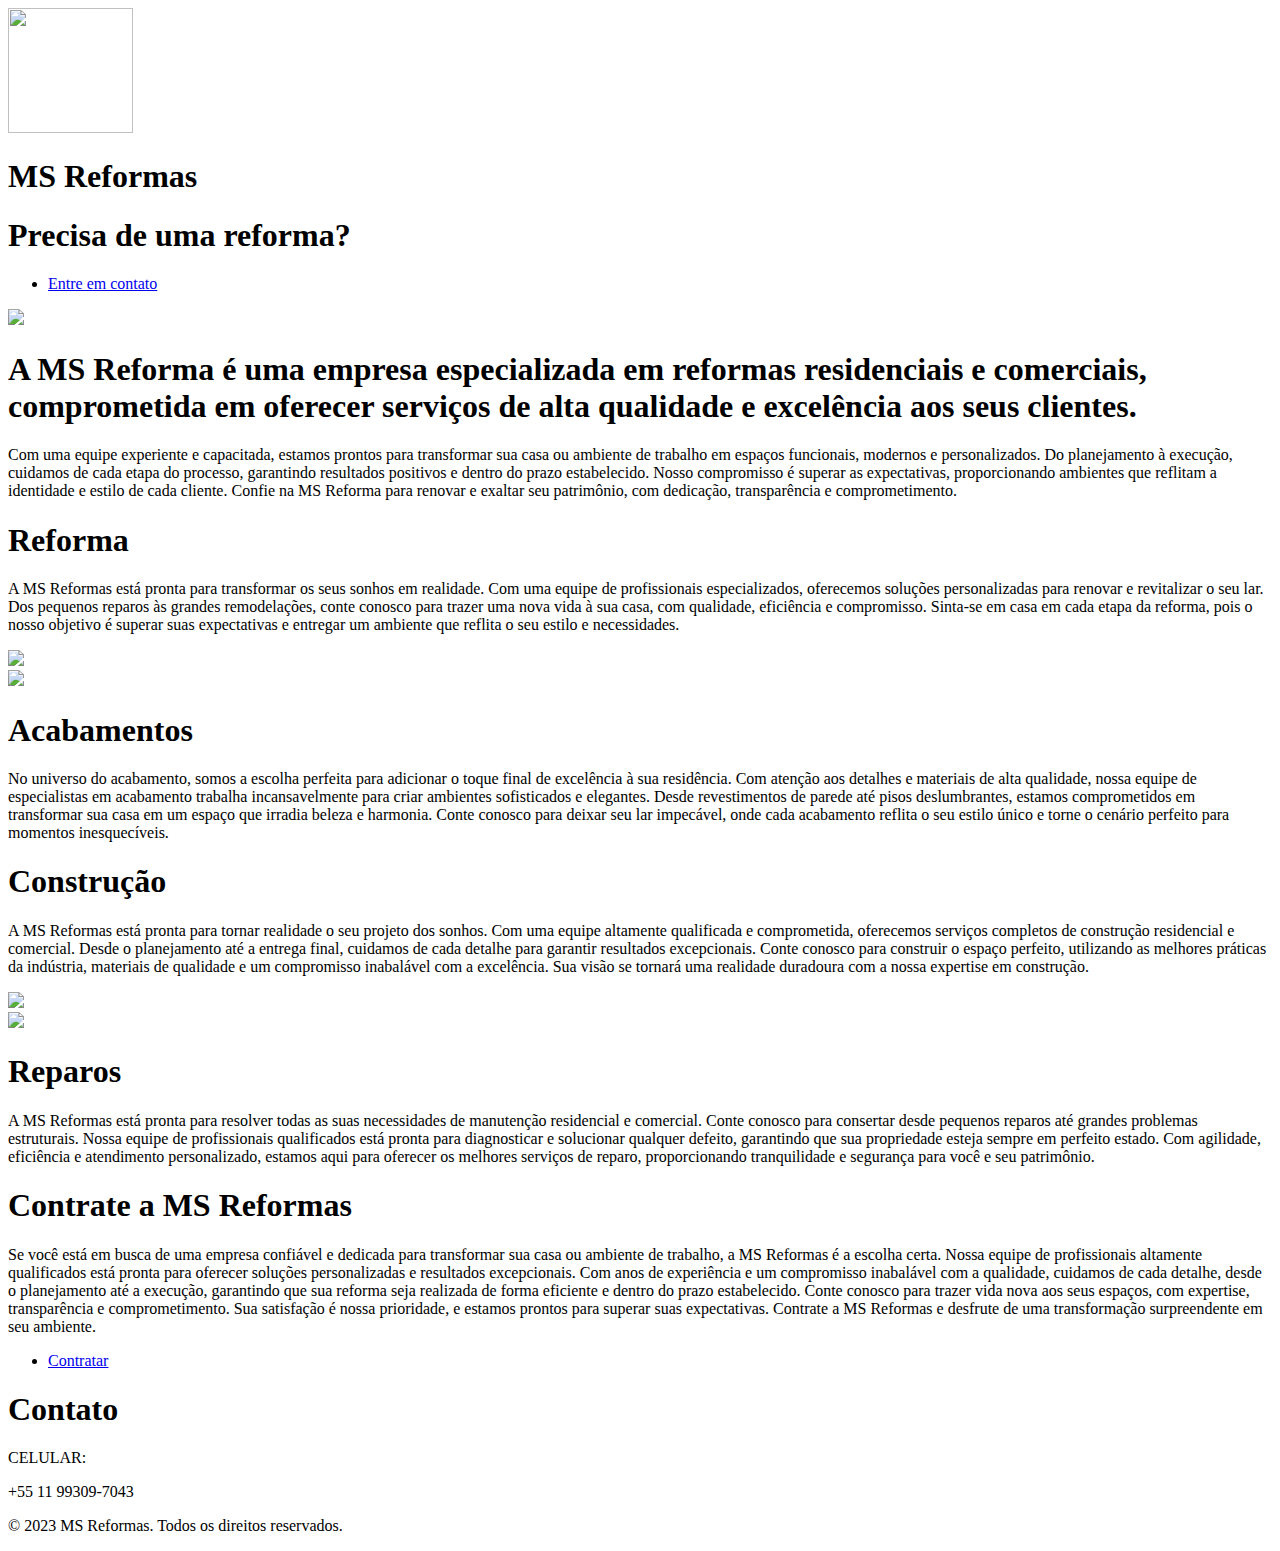
==== commit 2065350b: "Add files via upload" ====
--- a/index.html
+++ b/index.html
@@ -1,82 +1,109 @@
-<!DOCTYPE html>
-<html lang="pt-br">
-<head>
-    <meta charset="UTF-8">
-    <meta http-equiv="X-UA-Compatible" content="IE=edge">
-    <meta name="viewport" content="width=device-width, initial-scale=1.0">
-    <title>WebWork</title>
-    <link rel="stylesheet" href="https://webwork0.github.io/webwork/main.css">
-</head>
-<body>
-    <header>
-            <div class="title">
-                <h1>WebWork</h1>
-            </div>
-            <div class="menu">
-                <ul>
-                    <li>
-                        <a href="index.html">Home</a>
-                    </li>
-                    <li>
-                        <a href="sobre.html">Sobre</a>
-                    </li>
-                    <li>
-                        <a href="service.html">Preço</a>
-                    </li>
-                    <li>
-                        <a href="https://wa.link/gnmu6s" class="login-btn" style="color: white;">Contato</a>
-                    </li>
-                </ul>
-            </div>
-    </header>
-    <main class="main-1">
-        <aside>
-            <div class="contratar">
-                <h2>Precisa de um <span>site?</span></h2>
-                <p>Se você quer ter um site, provavelmente tem um objetivo em mente, seja ele pessoal ou profissional. Um site pode ser uma ótima maneira de promover um negócio, compartilhar suas ideias, fornecer informações úteis ou simplesmente se expressar. Independentemente do seu objetivo, ter um site pode ser uma ferramenta valiosa para ajudá-lo a alcançá-lo.</p>
-                <div class="contatobtn">  
-                    <ul>
-                        <li>
-                            <a href="https://wa.link/gnmu6s">Contato</a>
-                        </li>
-                    </ul>
-                </div>
-            </div>
-        </aside>
-        <article>
-            <div class="img">
-                <img src="<svg xmlns="http://www.w3.org/2000/svg" data-name="Layer 1" width="880.16014" height="576.27222" viewBox="0 0 880.16014 576.27222" xmlns:xlink="http://www.w3.org/1999/xlink"><circle cx="435.55494" cy="71.26613" r="26.70075" fill="#fd6584"/><path d="M655.233,220.48677a13.2351,13.2351,0,0,0-11.17-9.29,1.08068,1.08068,0,0,0-.18,0,1.41827,1.41827,0,0,0-.22-.05c-8.94-1.16-18.88,1.66-25.57,7.8a23.95824,23.95824,0,0,0-5.83,8.04,12.917,12.917,0,0,0-10.83-5.28,13.1835,13.1835,0,0,0-11.8,9.51,1.52646,1.52646,0,0,0,.69,1.69,6.673,6.673,0,0,0,2.79,1.42c2.21.47,4.44.9,6.67,1.29q6.54,1.14,13.15,1.85,4.365.465,8.75.74c6.04.38,12.11.47,18.16.28,3-.1,5.88-.2,8.62-1.52a12.79759,12.79759,0,0,0,4.95-4.31A14.54772,14.54772,0,0,0,655.233,220.48677Z" transform="translate(-159.91993 -161.86389)" fill="#e6e6e6"/><path d="M600.30305,259.38679a13.65247,13.65247,0,0,0-.56-3.3,13.26025,13.26025,0,0,0-11.18-9.29.9647.9647,0,0,0-.17,0,1.88726,1.88726,0,0,0-.23-.05,33.19377,33.19377,0,0,0-14.69,1.51c-7.26,2.43-13.63,7.32995-16.7,14.33a12.9223,12.9223,0,0,0-10.84-5.28,13.18342,13.18342,0,0,0-11.8,9.51,1.55528,1.55528,0,0,0,.69,1.69,6.73289,6.73289,0,0,0,2.79,1.42c2.22.47,4.44.9,6.68,1.29q6.54,1.14,13.14,1.85a195.164,195.164,0,0,0,26.92,1.01995c2.99-.1,5.88-.2,8.62-1.51995a12.76973,12.76973,0,0,0,4.94-4.31A14.26452,14.26452,0,0,0,600.30305,259.38679Z" transform="translate(-159.91993 -161.86389)" fill="#e6e6e6"/><path d="M948.05243,583.37544a171.85535,171.85535,0,0,1-7.4426,53.77281c-.18624.63255-.40951,1.26511-.63278,1.89789H830.422a98.32226,98.32226,0,0,1,7.40558-22.32779c9.117-19.35079,24.00219-35.91062,38.70137-52.35869,20.24387-22.66281,40.004-45.13937,43.13-74.612a169.25824,169.25824,0,0,1,19.053,39.33415,46.23132,46.23132,0,0,0-15.29449,9.37752c-1.22809,1.15359-2.53068,2.82822-1.89789,4.42835.5953,1.33961,2.23268,1.78638,3.684,2.08392,3.498.66981,6.99606,1.33961,10.49409,1.9724,2.75373.558,5.5447,1.07909,8.33568,1.60013A182.72887,182.72887,0,0,1,948.05243,583.37544Z" transform="translate(-159.91993 -161.86389)" fill="#f2f2f2"/><path d="M1040.08007,571.31847c-17.56465,10.6801-28.72854,27.20268-37.84554,45.69742a46.7431,46.7431,0,0,0-21.2487,11.1639c-1.26534,1.15382-2.5677,2.82822-1.8979,4.42835.55829,1.33984,2.23292,1.78638,3.684,2.08392,3.46078.67,6.99606,1.33984,10.45684,1.9724-.33479.78155-.6698,1.60013-1.00459,2.38168H876.11967A164.17446,164.17446,0,0,1,893.57257,619.1c1.37686-1.37709,2.791-2.67945,4.24233-4.01907a173.65293,173.65293,0,0,1,50.23753-31.70553A176.73359,176.73359,0,0,1,1040.08007,571.31847Z" transform="translate(-159.91993 -161.86389)" fill="#f2f2f2"/><path d="M895.47047,639.04614H792.09268a167.93161,167.93161,0,0,1,.149-24.85824c4.13059-51.09359,31.92858-99.768,73.86769-129.24085-5.35868,19.09027-2.605,38.069,2.977,57.12206-.78133.26052-1.56288.48379-2.26994.78133a46.23567,46.23567,0,0,0-15.29448,9.37775c-1.22809,1.15359-2.53046,2.82822-1.8979,4.42835.55806,1.33961,2.23269,1.78615,3.684,2.08392,3.498.6698,6.99606,1.33961,10.45684,1.9724,2.791.558,5.582,1.07909,8.37292,1.63738,1.30237.22326,2.605.48356,3.90732.74407.186.44654.29777.85606.48379,1.26535,6.54952,18.0482,13.69435,36.24541,17.04361,54.74038a127.77792,127.77792,0,0,1,1.71188,14.02914C895.396,635.10158,895.47047,637.07375,895.47047,639.04614Z" transform="translate(-159.91993 -161.86389)" fill="#f2f2f2"/><path d="M332.05243,583.37544a171.85535,171.85535,0,0,1-7.4426,53.77281c-.18624.63255-.40951,1.26511-.63278,1.89789H214.422a98.32226,98.32226,0,0,1,7.40558-22.32779c9.117-19.35079,24.00219-35.91062,38.70137-52.35869,20.24387-22.66281,40.004-45.13937,43.13-74.612a169.25824,169.25824,0,0,1,19.053,39.33415,46.23132,46.23132,0,0,0-15.29449,9.37752c-1.22809,1.15359-2.53068,2.82822-1.89789,4.42835.5953,1.33961,2.23268,1.78638,3.684,2.08392,3.498.66981,6.99606,1.33961,10.49409,1.9724,2.75373.558,5.5447,1.07909,8.33568,1.60013A182.72887,182.72887,0,0,1,332.05243,583.37544Z" transform="translate(-159.91993 -161.86389)" fill="#f2f2f2"/><path d="M424.08007,571.31847c-17.56465,10.6801-28.72854,27.20268-37.84554,45.69742a46.7431,46.7431,0,0,0-21.2487,11.1639c-1.26534,1.15382-2.5677,2.82822-1.8979,4.42835.55829,1.33984,2.23292,1.78638,3.68405,2.08392,3.46078.67,6.99606,1.33984,10.45684,1.9724-.33479.78155-.6698,1.60013-1.00459,2.38168H260.11967A164.17446,164.17446,0,0,1,277.57257,619.1c1.37686-1.37709,2.791-2.67945,4.24233-4.01907a173.65293,173.65293,0,0,1,50.23753-31.70553A176.73359,176.73359,0,0,1,424.08007,571.31847Z" transform="translate(-159.91993 -161.86389)" fill="#f2f2f2"/><path d="M279.47047,639.04614H176.09268a167.93161,167.93161,0,0,1,.149-24.85824c4.13059-51.09359,31.92858-99.768,73.86769-129.24085-5.35868,19.09027-2.605,38.069,2.977,57.12206-.78133.26052-1.56288.48379-2.26994.78133a46.23567,46.23567,0,0,0-15.29448,9.37775c-1.22809,1.15359-2.53046,2.82822-1.8979,4.42835.55806,1.33961,2.23269,1.78615,3.684,2.08392,3.498.6698,6.99606,1.33961,10.45684,1.9724,2.791.558,5.582,1.07909,8.37292,1.63738,1.30237.22326,2.605.48356,3.90732.74407.186.44654.29777.85606.48379,1.26535,6.54952,18.0482,13.69435,36.24541,17.04361,54.74038a127.77792,127.77792,0,0,1,1.71188,14.02914C279.396,635.10158,279.47047,637.07375,279.47047,639.04614Z" transform="translate(-159.91993 -161.86389)" fill="#f2f2f2"/><path d="M664.3299,595.64392l92.37,8.2.99.09v-394.14q-.49494-.345-.99-.69a288.32258,288.32258,0,0,0-62.01-32.94l-4.72,65.1-.43,5.96-4.67,64.56-1.44,19.86005-18.93,261.7Z" transform="translate(-159.91993 -161.86389)" fill="#e6e6e6"/><path d="M435.89991,202.45392c-.66.42-1.32.84-1.98,1.28v400.2l1.98-.18,91.37-8.11-.17-2.3-18.93-261.7-1.44-19.86-4.67005-64.56-.43-5.96-4.95-68.27A287.68677,287.68677,0,0,0,435.89991,202.45392Z" transform="translate(-159.91993 -161.86389)" fill="#e6e6e6"/><path d="M433.91993,203.73389c-1.33.86-2.66,1.74-3.97,2.63v403.03c0,10.07,5.97,18.51,13.95,20.66a15.24855,15.24855,0,0,0,4,.53h296.8a15.11793,15.11793,0,0,0,3.99-.53,17.06,17.06,0,0,0,7.78-4.66,22.9187,22.9187,0,0,0,6.18-16v-396.02c-1.64-1.21-3.29-2.41-4.96-3.58q-.49494-.345-.99-.69v400.29a16.10772,16.10772,0,0,1-.46,3.85c-1.41,5.95-6.06,10.31-11.54,10.31h-296.8c-6.62,0-12-6.35-12-14.16v-406.94C435.23987,202.8739,434.5799,203.29388,433.91993,203.73389Z" transform="translate(-159.91993 -161.86389)" fill="#e6e6e6"/><rect x="273.00257" y="79.40401" width="326.75223" height="5.95901" fill="#e6e6e6"/><path d="M659.59992,165.2539c-1.98-.49-3.96-.95-5.96-1.38v161.81h5.96Z" transform="translate(-159.91993 -161.86389)" fill="#e6e6e6"/><path d="M538.95991,161.86389c-1.99.37-3.98.75-5.96,1.16v162.66h5.96Z" transform="translate(-159.91993 -161.86389)" fill="#e6e6e6"/><path d="M368.85993,620.15387a26.71127,26.71127,0,0,0,1.93,9.98,25.54045,25.54045,0,0,0,1.75,3.56,27.096,27.096,0,0,0,3.02,4.18,26.7604,26.7604,0,0,0,20.12,9.11h391.31a26.82,26.82,0,0,0,0-53.64h-391.31A26.84644,26.84644,0,0,0,368.85993,620.15387Z" transform="translate(-159.91993 -161.86389)" fill="#e6e6e6"/><rect x="432.9225" y="311.78281" width="324.76589" height="19.86336" transform="translate(1030.69096 481.5651) rotate(-180)" fill="#e6e6e6"/><path d="M581.40109,305.82381h27.8087a0,0,0,0,1,0,0v0A10.92484,10.92484,0,0,1,598.285,316.74865h-5.959a10.92484,10.92484,0,0,1-10.92484-10.92484v0A0,0,0,0,1,581.40109,305.82381Z" transform="translate(1030.69096 460.70857) rotate(-180)" fill="#e6e6e6"/><path d="M159.91993,635.47388a289.004,289.004,0,0,0,28.12,28.95h806.58a289.004,289.004,0,0,0,28.12-28.95Z" transform="translate(-159.91993 -161.86389)" fill="#3f3d56"/><path d="M556.60993,538.66388v102.56h71.85v-102.56a3.448,3.448,0,0,0-2.43-3.3,3.17457,3.17457,0,0,0-1.03-.16H560.0799A3.46327,3.46327,0,0,0,556.60993,538.66388Zm28.04,35.24a7.67034,7.67034,0,0,1,15.34,0v11.9a7.6701,7.6701,0,0,1-15.34,0Z" transform="translate(-159.91993 -161.86389)" fill="#2f2e41"/><path d="M556.39,637.94391v9.89a1.94622,1.94622,0,0,0,1.93,1.94h68.43a1.93971,1.93971,0,0,0,1.93-1.94v-9.89Z" transform="translate(-159.91993 -161.86389)" fill="#3f3d56"/><path d="M443.5799,384.14392v187.26a9.00714,9.00714,0,0,0,9,9h277.5a9.0071,9.0071,0,0,0,9-9V384.14392a9.01147,9.01147,0,0,0-9-8.99h-277.5A9.01151,9.01151,0,0,0,443.5799,384.14392Z" transform="translate(-159.91993 -161.86389)" fill="#3f3d56"/><path d="M450.08991,386.47388v182.62a4.81834,4.81834,0,0,0,4.81,4.81h272.87a4.81829,4.81829,0,0,0,4.81-4.81v-182.62a4.82046,4.82046,0,0,0-4.81-4.82h-272.87A4.82051,4.82051,0,0,0,450.08991,386.47388Z" transform="translate(-159.91993 -161.86389)" fill="#840ec9"/><path d="M505.72993,652.10388a2.94839,2.94839,0,0,0,2.32,1.11H670.39a2.98724,2.98724,0,0,0,2.92-3.6l-2.52-11.97a2.99262,2.99262,0,0,0-1.86-2.17,2.89451,2.89451,0,0,0-1.06-.2h-157.31a2.89422,2.89422,0,0,0-1.06.2,2.99237,2.99237,0,0,0-1.86,2.17l-2.52,11.97A2.98494,2.98494,0,0,0,505.72993,652.10388Z" transform="translate(-159.91993 -161.86389)" fill="#2f2e41"/><rect x="661.71693" y="637.42968" width="5" height="3" rx="0.48819" transform="translate(1168.51393 1115.99546) rotate(-180)" fill="#3f3d56"/><rect x="651.71693" y="637.42968" width="5" height="3" rx="0.48819" transform="translate(1148.51393 1115.99546) rotate(-180)" fill="#3f3d56"/><rect x="641.71693" y="637.42968" width="5" height="3" rx="0.48819" transform="translate(1128.51393 1115.99546) rotate(-180)" fill="#3f3d56"/><rect x="631.71693" y="637.42968" width="5" height="3" rx="0.48819" transform="translate(1108.51393 1115.99546) rotate(-180)" fill="#3f3d56"/><rect x="621.71693" y="637.42968" width="5" height="3" rx="0.48819" transform="translate(1088.51393 1115.99546) rotate(-180)" fill="#3f3d56"/><rect x="611.71693" y="637.42968" width="5" height="3" rx="0.48819" transform="translate(1068.51393 1115.99546) rotate(-180)" fill="#3f3d56"/><rect x="601.71693" y="637.42968" width="5" height="3" rx="0.48819" transform="translate(1048.51393 1115.99546) rotate(-180)" fill="#3f3d56"/><rect x="591.71693" y="637.42968" width="5" height="3" rx="0.48819" transform="translate(1028.51393 1115.99546) rotate(-180)" fill="#3f3d56"/><rect x="581.71693" y="637.42968" width="5" height="3" rx="0.48819" transform="translate(1008.51393 1115.99546) rotate(-180)" fill="#3f3d56"/><rect x="571.71693" y="637.42968" width="5" height="3" rx="0.48819" transform="translate(988.51393 1115.99546) rotate(-180)" fill="#3f3d56"/><rect x="561.71693" y="637.42968" width="5" height="3" rx="0.48819" transform="translate(968.51393 1115.99546) rotate(-180)" fill="#3f3d56"/><rect x="551.71693" y="637.42968" width="5" height="3" rx="0.48819" transform="translate(948.51393 1115.99546) rotate(-180)" fill="#3f3d56"/><rect x="541.71693" y="637.42968" width="5" height="3" rx="0.48819" transform="translate(928.51393 1115.99546) rotate(-180)" fill="#3f3d56"/><rect x="531.71693" y="637.42968" width="5" height="3" rx="0.48819" transform="translate(908.51393 1115.99546) rotate(-180)" fill="#3f3d56"/><rect x="521.71693" y="637.42968" width="5" height="3" rx="0.48819" transform="translate(888.51393 1115.99546) rotate(-180)" fill="#3f3d56"/><rect x="511.71693" y="637.42968" width="5" height="3" rx="0.48819" transform="translate(868.51393 1115.99546) rotate(-180)" fill="#3f3d56"/><rect x="661.83509" y="642.42968" width="5" height="3" rx="0.48819" transform="translate(1168.75026 1125.99546) rotate(-180)" fill="#3f3d56"/><rect x="651.83509" y="642.42968" width="5" height="3" rx="0.48819" transform="translate(1148.75026 1125.99546) rotate(-180)" fill="#3f3d56"/><rect x="641.83509" y="642.42968" width="5" height="3" rx="0.48819" transform="translate(1128.75026 1125.99546) rotate(-180)" fill="#3f3d56"/><rect x="631.83509" y="642.42968" width="5" height="3" rx="0.48819" transform="translate(1108.75026 1125.99546) rotate(-180)" fill="#3f3d56"/><rect x="621.83509" y="642.42968" width="5" height="3" rx="0.48819" transform="translate(1088.75026 1125.99546) rotate(-180)" fill="#3f3d56"/><rect x="611.83509" y="642.42968" width="5" height="3" rx="0.48819" transform="translate(1068.75026 1125.99546) rotate(-180)" fill="#3f3d56"/><rect x="601.83509" y="642.42968" width="5" height="3" rx="0.48819" transform="translate(1048.75026 1125.99546) rotate(-180)" fill="#3f3d56"/><rect x="591.83509" y="642.42968" width="5" height="3" rx="0.48819" transform="translate(1028.75026 1125.99546) rotate(-180)" fill="#3f3d56"/><rect x="581.83509" y="642.42968" width="5" height="3" rx="0.48819" transform="translate(1008.75026 1125.99546) rotate(-180)" fill="#3f3d56"/><rect x="571.83509" y="642.42968" width="5" height="3" rx="0.48819" transform="translate(988.75026 1125.99546) rotate(-180)" fill="#3f3d56"/><rect x="561.83509" y="642.42968" width="5" height="3" rx="0.48819" transform="translate(968.75026 1125.99546) rotate(-180)" fill="#3f3d56"/><rect x="551.83509" y="642.42968" width="5" height="3" rx="0.48819" transform="translate(948.75026 1125.99546) rotate(-180)" fill="#3f3d56"/><rect x="541.83509" y="642.42968" width="5" height="3" rx="0.48819" transform="translate(928.75026 1125.99546) rotate(-180)" fill="#3f3d56"/><rect x="531.83509" y="642.42968" width="5" height="3" rx="0.48819" transform="translate(908.75026 1125.99546) rotate(-180)" fill="#3f3d56"/><rect x="521.83509" y="642.42968" width="5" height="3" rx="0.48819" transform="translate(888.75026 1125.99546) rotate(-180)" fill="#3f3d56"/><rect x="511.83509" y="642.42968" width="5" height="3" rx="0.48819" transform="translate(868.75026 1125.99546) rotate(-180)" fill="#3f3d56"/><rect x="578.83509" y="648.42968" width="40" height="3" rx="0.48819" transform="translate(1037.75026 1137.99546) rotate(-180)" fill="#3f3d56"/><path d="M468.6118,406.8106H723.93516a1.01559,1.01559,0,0,0,0-2.03069H468.6118a1.01559,1.01559,0,0,0,0,2.03069Z" transform="translate(-159.91993 -161.86389)" fill="#3f3d56"/><ellipse cx="546.63504" cy="231.64882" rx="5.95043" ry="6.08304" fill="#3f3d56"/><ellipse cx="526.07902" cy="231.64882" rx="5.95043" ry="6.08304" fill="#3f3d56"/><ellipse cx="505.523" cy="231.64882" rx="5.95043" ry="6.08304" fill="#3f3d56"/><path d="M479.89991,390.04388a1.0948,1.0948,0,0,0,1.09,1.1h14.6a1.1053,1.1053,0,0,0,0-2.21h-14.6A1.1034,1.1034,0,0,0,479.89991,390.04388Z" transform="translate(-159.91993 -161.86389)" fill="#3f3d56"/><path d="M479.89991,394.19391a1.09475,1.09475,0,0,0,1.09,1.1h14.6a1.10527,1.10527,0,0,0,0-2.21h-14.6A1.1034,1.1034,0,0,0,479.89991,394.19391Z" transform="translate(-159.91993 -161.86389)" fill="#3f3d56"/><path d="M479.89991,398.33392a1.1034,1.1034,0,0,0,1.09,1.11h14.6a1.1053,1.1053,0,0,0,0-2.21h-14.6A1.09476,1.09476,0,0,0,479.89991,398.33392Z" transform="translate(-159.91993 -161.86389)" fill="#3f3d56"/><rect x="316.36599" y="268.5433" width="11.00609" height="5.75992" rx="2.87996" fill="#e6e6e6"/><rect x="376.36599" y="268.5433" width="11.00609" height="5.75992" rx="2.87996" fill="#e6e6e6"/><rect x="393.36599" y="268.5433" width="11.00609" height="5.75992" rx="2.87996" fill="#e6e6e6"/><rect x="332.68618" y="268.06314" width="38.3657" height="5.75992" rx="2.87996" fill="#e6e6e6"/><rect x="412.68618" y="268.06314" width="38.3657" height="5.75992" rx="2.87996" fill="#e6e6e6"/><rect x="332.36599" y="281.5433" width="11.00609" height="5.75992" rx="2.87996" fill="#e6e6e6"/><rect x="392.36599" y="281.5433" width="11.00609" height="5.75992" rx="2.87996" fill="#e6e6e6"/><rect x="409.36599" y="281.5433" width="11.00609" height="5.75992" rx="2.87996" fill="#e6e6e6"/><rect x="348.68618" y="281.06314" width="38.3657" height="5.75992" rx="2.87996" fill="#e6e6e6"/><rect x="428.68618" y="281.06314" width="38.3657" height="5.75992" rx="2.87996" fill="#e6e6e6"/><rect x="348.36599" y="294.5433" width="11.00609" height="5.75992" rx="2.87996" fill="#e6e6e6"/><rect x="408.36599" y="294.5433" width="11.00609" height="5.75992" rx="2.87996" fill="#e6e6e6"/><rect x="425.36599" y="294.5433" width="11.00609" height="5.75992" rx="2.87996" fill="#e6e6e6"/><rect x="364.68618" y="294.06314" width="38.3657" height="5.75992" rx="2.87996" fill="#e6e6e6"/><rect x="444.68618" y="294.06314" width="38.3657" height="5.75992" rx="2.87996" fill="#e6e6e6"/><rect x="364.36599" y="307.5433" width="11.00609" height="5.75992" rx="2.87996" fill="#e6e6e6"/><rect x="424.36599" y="307.5433" width="11.00609" height="5.75992" rx="2.87996" fill="#e6e6e6"/><rect x="441.36599" y="307.5433" width="11.00609" height="5.75992" rx="2.87996" fill="#e6e6e6"/><rect x="380.68618" y="307.06314" width="38.3657" height="5.75992" rx="2.87996" fill="#e6e6e6"/><rect x="376.36599" y="359.23682" width="11.00609" height="5.75992" rx="2.87996" fill="#e6e6e6"/><rect x="393.36599" y="359.23682" width="11.00609" height="5.75992" rx="2.87996" fill="#e6e6e6"/><rect x="412.68618" y="359.71699" width="38.3657" height="5.75992" rx="2.87996" fill="#e6e6e6"/><rect x="316.36599" y="359.23682" width="11.00609" height="5.75992" rx="2.87996" fill="#e6e6e6"/><rect x="332.68618" y="359.71699" width="38.3657" height="5.75992" rx="2.87996" fill="#e6e6e6"/><rect x="332.36599" y="346.23682" width="11.00609" height="5.75992" rx="2.87996" fill="#e6e6e6"/><rect x="392.36599" y="346.23682" width="11.00609" height="5.75992" rx="2.87996" fill="#e6e6e6"/><rect x="409.36599" y="346.23682" width="11.00609" height="5.75992" rx="2.87996" fill="#e6e6e6"/><rect x="348.68618" y="346.71699" width="38.3657" height="5.75992" rx="2.87996" fill="#e6e6e6"/><rect x="348.36599" y="333.23682" width="11.00609" height="5.75992" rx="2.87996" fill="#e6e6e6"/><rect x="408.36599" y="333.23682" width="11.00609" height="5.75992" rx="2.87996" fill="#e6e6e6"/><rect x="425.36599" y="333.23682" width="11.00609" height="5.75992" rx="2.87996" fill="#e6e6e6"/><rect x="364.68618" y="333.71699" width="38.3657" height="5.75992" rx="2.87996" fill="#e6e6e6"/><rect x="364.36599" y="320.23682" width="11.00609" height="5.75992" rx="2.87996" fill="#e6e6e6"/><rect x="424.36599" y="320.23682" width="11.00609" height="5.75992" rx="2.87996" fill="#e6e6e6"/><rect x="441.36599" y="320.23682" width="11.00609" height="5.75992" rx="2.87996" fill="#e6e6e6"/><rect x="380.68618" y="320.71699" width="38.3657" height="5.75992" rx="2.87996" fill="#e6e6e6"/><path d="M509.83187,707.8161c-.22.11005-.44.22-.66.32q-2.085,1.035-4.2,2.04-6.33,3.015-12.82,5.73a285.48273,285.48273,0,0,1-34.97,12.03c-2-12.47-3.94-41.88-5.8-63.51-.35-4.07-.7-7.86005-1.05-11.21a97.15525,97.15525,0,0,0-1.89-13.08,4.35915,4.35915,0,0,0-.39-.97c.19,1.73.39,6.89.58,14.05.1,3.35.19,7.14.29,11.21.47,20.82.96,49.15,1.45,65.28-1.39.34-2.79.68-4.19,1-.88.21-1.77.41-2.66.6-1.08.24-2.16.48-3.24.69995q-1.695.36009-3.39.69a290.07234,290.07234,0,0,1-56.06,5.44c-1.25,0-2.49-.01-3.74-.02-.38,0-.76-.01-1.15-.02-1.1-.02-2.24-.04-3.4-.07a288.5911,288.5911,0,0,1-65.84-9.49l.87-64.11.15-11.21.06-4.25a15.1823,15.1823,0,0,0-.88,4.25c-.35,2.73-.71,6.6-1.07,11.21-1.37,17.76-2.78,46.41-4.24,62.71-17.29-4.92-29.93-9.41-45.73-17.31-.61005-.3-1.23-.61-1.84-.92.11-.77.23-1.54.34-2.33,1.79-12.44-.32-28.63,1.66-42.15,1.51-10.43,3.07-20.45,4.64-28.95,1.9-10.23,3.82995-18.27,5.74-22.18,2.2-4.51,4.4-8.95,6.53-13.2q1.38006-2.745,2.71-5.39c.48-.95.96-1.89,1.43-2.81,2.14-4.19,4.16-8.06,6.01-11.49,1.3-2.41,2.5-4.59,3.6-6.5,1.29-2.25,2.43-4.11,3.37-5.52a55.3059,55.3059,0,0,1,29.28-22.21l.3-.08.29.12.32995.15,19.06-6.97,8.51-20.49,43.71-2.69,7.06,5.37,3.61,2.75,3.85,2.93,7.08,5.39,2.01.62,2.99.92,20.45,6.28.21-.09.3.08a55.16791,55.16791,0,0,1,27.36,19.5c.68.88,1.31,1.79,1.92,2.71,1.66,2.46,3.9,6.35,6.54,11.23,1.09,2.01,2.24,4.19,3.45,6.5.73,1.39,7.03,21.05,13.16,41.13,5.73,18.8,11.31,37.97,12.04,42.89.13.91.27,1.82995.4,2.74.83,5.69,1.65,11.42,2.44,17.01,1.17,8.29,2.31,16.29,3.4,23.44C509.81185,707.68616,509.82186,707.74616,509.83187,707.8161Z" transform="translate(-159.91993 -161.86389)" fill="#3f3d56"/><polygon points="303.59 473.566 295.093 440.774 287.59 469.07 303.59 473.566" opacity="0.2"/><path d="M175.74923,635.04964a6.41621,6.41621,0,0,0,6.18311,4.331l26.49182-.68178a6.32847,6.32847,0,0,0,5.98085-4.657l3.74889-40.08722a9.794,9.794,0,0,0,4.23792.87079,9.66133,9.66133,0,0,0-.48489-19.31658,8.18393,8.18393,0,0,0-1.73618.18056,6.54767,6.54767,0,0,0-4.87405-2.103l-40.75052,1.05229a5.85418,5.85418,0,0,0-1.00519.1248,6.36455,6.36455,0,0,0-4.87318,8.26464Zm43.17346-43.81684,2.66763-9.55274a6.50638,6.50638,0,0,0,.02037-3.37458c.12944-.00034.24363-.06168.37306-.062a6.91049,6.91049,0,0,1,.32358,13.81714A6.50523,6.50523,0,0,1,218.92269,591.2328Z" transform="translate(-159.91993 -161.86389)" fill="#2f2e41"/><path d="M173.541,574.76349c.86818,4.96412,10.62909,8.45388,22.36585,7.8473,10.79272-.49726,19.61746-4.287,21.23421-8.77851a6.025,6.025,0,0,0-1.84435-.24588l-40.75052,1.05229A5.85418,5.85418,0,0,0,173.541,574.76349Z" transform="translate(-159.91993 -161.86389)" fill="#3f3d56"/><path d="M198.05786,613.02141a.49675.49675,0,0,0,.15092-.06642l5.75315-3.76566a.49923.49923,0,0,0,.00032-.83621l-5.97979-3.91667a.49972.49972,0,1,0-.54792.83585l5.34091,3.49818-5.114,3.34794a.49991.49991,0,0,0,.39637.903Z" transform="translate(-159.91993 -161.86389)" fill="#840ec9"/><path d="M188.97111,613.44045a.5.5,0,0,0,.12607-.91842l-5.30305-3.04034,5.1256-3.80723a.49963.49963,0,1,0-.596-.80208l-5.73863,4.26265a.49951.49951,0,0,0,.04918.83476l5.96526,3.41968A.49965.49965,0,0,0,188.97111,613.44045Z" transform="translate(-159.91993 -161.86389)" fill="#840ec9"/><path d="M197.48564,616.32142a.482.482,0,0,0,.137-.05785.49976.49976,0,0,0,.16751-.68714l-8.15548-13.40836a.50026.50026,0,0,0-.85441.52058L196.9357,616.097A.50033.50033,0,0,0,197.48564,616.32142Z" transform="translate(-159.91993 -161.86389)" fill="#840ec9"/><path d="M945.069,708.90387c-.61.31-1.23.62-1.84.92-15.8,7.9-28.44,12.39-45.73,17.31-1.46-16.3-2.87-44.95-4.24-62.71-.36-4.61-.72-8.48-1.07-11.21a15.18215,15.18215,0,0,0-.88-4.25l.06,4.25.15,11.21.87,64.11a288.5879,288.5879,0,0,1-65.84,9.49c-1.16.03-2.3.05-3.4.07-.39.01-.77.02-1.15.02-1.25.01-2.49.02-3.74.02a289.2711,289.2711,0,0,1-69.54-8.43c.49-16.13.98-44.46,1.44995-65.28.1-4.07.19-7.86.29-11.21.19-7.16.39-12.32.58-14.05a4.36163,4.36163,0,0,0-.39.97,97.15388,97.15388,0,0,0-1.89,13.08c-.35,3.35-.7,7.14-1.05,11.21-1.86,21.63-3.8,51.04-5.8,63.51a285.47262,285.47262,0,0,1-34.97-12.03q-9-3.75-17.68-8.09c1.1-7.2,2.25-15.27,3.43-23.64.92-6.49,1.87-13.16,2.84-19.75,1.5-10.18,52.46-120.11,64.47-123.96l.3-.08.21.09,20.45-6.28,2.99-.92,2.01-.62,7.08-5.39,3.85-2.93,3.61-2.75,7.06-5.37,43.71,2.69,8.51,20.49,19.06,6.97.33-.15.29-.12.3.08a55.306,55.306,0,0,1,29.28,22.21c.94,1.41,2.08,3.27,3.37,5.52,1.1,1.91,2.3,4.09,3.6,6.5,1.85,3.43005,3.87,7.30005,6.01,11.49.47.92.95,1.86,1.43,2.81q1.335,2.63993,2.71,5.38995c2.13,4.25,4.33,8.69,6.53,13.2,1.91,3.91,3.84,11.95,5.74,22.18,1.57,8.5,3.13,18.52,4.64,28.95,1.98,13.52-.13,29.71,1.66,42.15C944.83905,707.36389,944.95905,708.13391,945.069,708.90387Z" transform="translate(-159.91993 -161.86389)" fill="#3f3d56"/><circle cx="656.95415" cy="296.15827" r="50.83645" fill="#ffb6b6"/><polygon points="575.659 473.566 584.156 440.774 591.659 469.07 575.659 473.566" opacity="0.2"/><path d="M961.689,614.0639c-3.04,41.88.11,60.32-16.67,94.85a286.15952,286.15952,0,0,1-47.52,18.22q-2.55.72-5.11,1.4a288.5879,288.5879,0,0,1-65.84,9.49c-1.16.03-2.3.05-3.4.07-.39.01-.77.02-1.15.02-1.25.01-2.49.02-3.74.02a289.2711,289.2711,0,0,1-69.54-8.43q-3.42-.84-6.81-1.77a285.47262,285.47262,0,0,1-34.97-12.03q-9-3.75-17.68-8.09c-1.31-.66-2.62-1.32-3.91-2-6.63-11.66-10.4-25.84-10.48-42.88C679.45905,633.57391,951.549,588.7439,961.689,614.0639Z" transform="translate(-159.91993 -161.86389)" fill="#2f2e41"/><path d="M961.68115,621.23608c.15528-2.59271.32886-5.27093.53132-8.05987-10.14-25.32-282.23,19.51-286.82,48.87.01263,2.69184.12774,5.30414.32129,7.85456C686.82935,640.92248,945.31848,598.31445,961.68115,621.23608Z" transform="translate(-159.91993 -161.86389)" opacity="0.2"/><path d="M668.10237,616.03915,690.436,604.87234,671.8246,554.62155l-4.90493-25.342a19.16137,19.16137,0,0,0-31.2822-10.90731h0a19.16136,19.16136,0,0,0-2.4925,26.51833l18.20718,22.75891Z" transform="translate(-159.91993 -161.86389)" fill="#ffb6b6"/><path d="M690.436,595.56664l-29.77821,14.889,22.59854,70.80908A30.97684,30.97684,0,0,0,705.592,701.98112h0a30.97683,30.97683,0,0,0,33.73744-14.197l59.92487-102.71393a31.62026,31.62026,0,0,0-10.19564-42.982h0a31.62045,31.62045,0,0,0-45.29614,12.76511l-36.576,77.93632Z" transform="translate(-159.91993 -161.86389)" fill="#3f3d56"/><circle cx="209.50762" cy="287.55168" r="55.93503" fill="#a0616a"/><path d="M314.16422,410.86989C318.71215,404.74006,325.249,400.382,330.249,394.615c2.74344-3.16426,5.02141-6.74951,8.10566-9.58224,5.73039-5.26318,13.74425-7.4198,21.52026-7.688a54.30458,54.30458,0,0,1,44.33113,21.03844q6.09681-3.57471,12.19363-7.14926,2.40868,6.33969,4.81737,12.67953a7.39073,7.39073,0,0,1,11.26364,9.248c.96724-2.989,5.39916-3.62313,7.84251-1.64855,2.44335,1.97474,3.09761,5.488,2.69911,8.60414a17.31976,17.31976,0,0,1-13.06483,14.326c-5.30406,1.18167-11.47743-.05973-15.72259,3.33247-3.40352,2.71954-4.431,7.67163-7.9043,10.30126-4.28006,3.24035-10.3294,1.74177-15.64965,2.45781-9.30808,1.253-16.67837,10.773-15.55974,20.09824-.84211-2.94246-1.72714-5.97011-3.63853-8.36033-1.91154-2.39021-5.13083-4.00669-8.06243-3.12795-4.84583,1.45252-5.63858,8.05772-4.46415,12.97821,3.11475,13.05,14.91931,34.144,14.91931,34.144-15.32771,6.0462-33.58876.329-45.41517-11.144-11.82626-11.473-17.98564-27.71878-20.66871-43.97586C305.51637,437.361,305.83879,422.09124,314.16422,410.86989Z" transform="translate(-159.91993 -161.86389)" fill="#2f2e41"/><path d="M880.58187,486.04614c10.6416-24.3981,4.61285-46.8497-8.36-58.76l0-.01c-5.1-11.43-11.88-20.25-19.64-22.32-3.75-2.41-7.39-5.24-11.43-6.68a14.88737,14.88737,0,0,0-11.68.53l-2.06-.55c-1.75-4.47-3.8-4.56-6.08-1.62-8.78-4.09-16.69-5.92-23.73-5.92-22.96,0-36.54,19.44-40.14,42.94l19.19,5.11,6.67-10.63-3.08,11.59,10.59,2.81c16.12,20.99-3.17,69.41-27.62,96.35q8.73-2.415,17.39-4.08l20.98-30.76-13,28c6.75-.99,15.36-.04,24.77,1.87,3.17-4.14,4.84-9.66,3.2-14.58a55.74547,55.74547,0,0,1,5.48,16.53c19.86,4.85,46.95,7.34,61.55,9.18C895.37777,541.1955,895.40987,497.70636,880.58187,486.04614Z" transform="translate(-159.91993 -161.86389)" fill="#2f2e41"/><path d="M887.50523,403.05443c7.7946,17.45324-7.93319,24.96034-22.34136,24.74834-13.019-.19157-24.08365-9.33791-24.74832-22.34137a23.57558,23.57558,0,0,1,22.34136-24.74832C875.76037,380.04841,882.19575,391.16571,887.50523,403.05443Z" transform="translate(-159.91993 -161.86389)" fill="#2f2e41"/><path d="M525.90192,687.1729l-12.83956-21.41575L555.75351,633.369l17.75-18.74071a19.16138,19.16138,0,0,1,32.24488,7.60351h0a19.16136,19.16136,0,0,1-12.14227,23.70654l-27.5826,9.41646Z" transform="translate(-159.91993 -161.86389)" fill="#a0616a"/><path d="M535.18185,686.46613l-19.99,16.66-5.39,4.49-.62994.52q-2.085,1.035-4.2,2.04-6.33,3.015-12.82,5.73a285.48273,285.48273,0,0,1-34.97,12.03q-3.38993.93-6.81,1.77c-1.39.34-2.79.68-4.19,1-.88.21-1.77.41-2.66.6-1.08.24-2.16.48-3.24.69995q-1.695.36009-3.39.69a30.96327,30.96327,0,0,1-9.62-22.44c0-.26995,0-.55.01-.82995l3.21-82.33,1.42005-36.49a31.618,31.618,0,0,1,31.69-30.78c.96,0,1.91.05,2.85.14.68.88,1.31,1.79,1.92,2.71,1.66,2.46,3.9,6.35,6.54,11.23,1.09,2.01,2.24,4.19,3.45,6.5.73,1.39,7.03,21.05,13.16,41.13l-2.7,20.97-4.88,37.80005,20.02-13.14,14.1-9.26,1.67,2.79,4.35,7.26,8.4,14Z" transform="translate(-159.91993 -161.86389)" fill="#3f3d56"/><path d="M524.22188,662.93616c-.01,1.7-.05,3.37-.14,5.02a97.24839,97.24839,0,0,1-1.58,13.56,79.14449,79.14449,0,0,1-7.31,21.61c-.46.91-.95,1.81006-1.45,2.69-1.29.68006-2.6,1.34-3.91,2-.22.11005-.44.22-.66.32q-8.355,4.155-17.02,7.77a285.48273,285.48273,0,0,1-34.97,12.03q-3.38993.93-6.81,1.77-6.67493,1.65-13.48,2.99a290.07234,290.07234,0,0,1-56.06,5.44c-1.25,0-2.49-.01-3.74-.02-.38,0-.76-.01-1.15-.02-1.1-.02-2.24-.04-3.4-.07a288.5911,288.5911,0,0,1-65.84-9.49q-2.565-.675-5.11-1.4a286.16459,286.16459,0,0,1-47.52-18.22c-16.78-34.53-13.63-52.97-16.67-94.85,6.24-15.59,111.81-4.58,193.09,13.03,22.06,4.78,42.32,10.05,58.33,15.41,16.54,5.53,28.53,11.15,33.23,16.43006A7.9373,7.9373,0,0,1,524.22188,662.93616Z" transform="translate(-159.91993 -161.86389)" fill="#2f2e41"/><path d="M237.40778,621.23608c-.15527-2.59271-.32885-5.27093-.53131-8.05987,10.14-25.32,282.23,19.51,286.82,48.87-.01264,2.69184-.12775,5.30414-.32129,7.85456C512.25959,640.92248,253.77045,598.31445,237.40778,621.23608Z" transform="translate(-159.91993 -161.86389)" opacity="0.2"/></svg>" height="500px" width="500px">
-            </div>
-        </article>
-    </main>
-    <main class="main-2">
-        <div class="duvidas">
-            <h1 style="font-size: 30px;">Porque preciso de um site?</h1>
-            <p>Existem várias razões pelas quais você pode precisar de um site, como:</p>
-            <p><span>Presença online:</span> Um site pode fornecer uma presença online para sua empresa, organização ou marca. Ele permite que você seja encontrado por pessoas que procuram por informações relacionadas ao seu negócio.</p>
-            <p><span>Marketing digital:</span> Um site pode ser uma ferramenta poderosa para o marketing digital. Ele pode ajudar você a promover sua marca, produto ou serviço, atraindo novos clientes e fidelizando os existentes.</p>
-            <p><span>Credibilidade:</span> Um site pode ajudar a estabelecer a credibilidade de sua empresa. Um site profissional e bem projetado pode ajudar a aumentar a confiança dos clientes em sua marca.</p>
-            <p><span>Comunicação:</span> Um site pode ser usado para se comunicar com seus clientes, fornecendo informações sobre seus produtos ou serviços, promoções, eventos, etc.</p>
-            <p><span>Vendas:</span> Um site pode ajudar a aumentar as vendas, permitindo que os clientes comprem seus produtos ou serviços online.</p>
-            <p><span>Acesso 24 horas:</span> Um site permite que seus clientes acessem informações sobre sua empresa ou produtos a qualquer hora do dia ou da noite, mesmo quando sua empresa está fechada.</p>
-            <p><span>Concorrência:</span> Se seus concorrentes possuem um site, ter um também pode ser uma necessidade para se manter competitivo em seu mercado.</p>
-        </div>
-        <div class="duvidas-2">
-            <h1 style="font-size: 30px;">Como podemos criar um site para você?</h1>
-            <p>Para criar um site para você, primeiro precisamos entender suas necessidades e objetivos. Faremos perguntas sobre seu negócio, público-alvo, concorrência e o que você espera alcançar com o site.</p>
-            <p>Com base nessas informações, criaremos um plano para o site, incluindo o design, a estrutura de navegação, as funcionalidades e o conteúdo. Se você já possui uma identidade visual e um conteúdo pronto, podemos integrá-los ao projeto. Caso contrário, podemos desenvolver esses elementos para você.</p>
-            <p>Depois de finalizarmos o plano, iniciaremos o desenvolvimento do site. Utilizaremos tecnologias e ferramentas modernas para criar um site profissional, seguro e responsivo. Durante o processo de desenvolvimento, manteremos você informado e solicitaremos feedback para garantir que o site esteja de acordo com suas expectativas.</p>
-            <p>Por fim, realizaremos testes e ajustes finais antes de lançar o site. Também podemos oferecer serviços adicionais, como hospedagem, manutenção e atualizações regulares.</p>
-            <p>Em resumo, podemos criar um site personalizado para você, com base em suas necessidades e objetivos. Nosso objetivo é fornecer um site que atenda às suas expectativas, que seja profissional, atraente e eficaz para alcançar seus objetivos de negócios.</p>
-        </div>
-    </main>
-    <footer class="rodapé">
-        <p>&copy; 2023 WebWork. Todos os direitos reservados.</p>
-        <ul>
-            <li>
-                <a href="sobre.html">Sobre</a>
-            </li>
-        </ul>
-    </footer>
-</body>
-</html>
+<!DOCTYPE html>
+<html lang="pt-br">
+<head>
+    <meta charset="UTF-8">
+    <meta http-equiv="X-UA-Compatible" content="IE=edge">
+    <meta name="viewport" content="width=device-width, initial-scale=1.0">
+    <link rel="stylesheet" href="./CSS/main.css">
+    <link rel="preconnect" href="https://fonts.googleapis.com">
+    <link rel="preconnect" href="https://fonts.gstatic.com" crossorigin>
+    <link href="https://fonts.googleapis.com/css2?family=Poppins:wght@100;200;400;500&display=swap" rel="stylesheet">
+    <link rel="shortcut icon" type="image/png" href="../IMG/logo-png.png">
+    <title>MS Reformas</title>
+</head>
+<body>
+    <header>
+        <div class="header">
+            <div class="logo">
+                <img src="../IMG/logo-png.png" height="125px" width="125px">
+                <h1>MS Reformas</h1>
+            </div>
+        </div>
+    </header>
+    <main>
+        <div class="container">
+            <div class="title-text">
+                <h1>Precisa de uma <span>reforma?</span></h1>
+            <div class="contato-btn">
+                <ul>
+                    <li>
+                        <a href="https://wa.link/hkt7ad">Entre em contato</a>
+                     </li>
+                 </ul>
+            </div>
+            </div>
+            <div>
+                <img src="../IMG/WhatsApp Image 2023-05-13 at 4.46.03 PM.jpeg" class="imgs">
+            </div>
+        </div>
+    </main>
+    <div class="border-bottom"></div>
+    <main>
+        <div class="text">
+            <h1>A MS Reforma é uma empresa especializada em reformas residenciais e comerciais, comprometida em oferecer serviços de alta qualidade e excelência aos seus clientes.</h1>
+            <p>Com uma equipe experiente e capacitada, estamos prontos para transformar sua casa ou ambiente de trabalho em espaços funcionais, modernos e personalizados. Do planejamento à execução, cuidamos de cada etapa do processo, garantindo resultados positivos e dentro do prazo estabelecido. Nosso compromisso é superar as expectativas, proporcionando ambientes que reflitam a identidade e estilo de cada cliente. Confie na MS Reforma para renovar e exaltar seu patrimônio, com dedicação, transparência e comprometimento.</p>
+        </div>
+    </main>
+    <main>
+        <div class="container">
+            <div class="texts">
+                <h1>Reforma</h1>
+                <p>A MS Reformas está pronta para transformar os seus sonhos em realidade. Com uma equipe de profissionais especializados, oferecemos soluções personalizadas para renovar e revitalizar o seu lar. Dos pequenos reparos às grandes remodelações, conte conosco para trazer uma nova vida à sua casa, com qualidade, eficiência e compromisso. Sinta-se em casa em cada etapa da reforma, pois o nosso objetivo é superar suas expectativas e entregar um ambiente que reflita o seu estilo e necessidades.</p>
+            </div>
+            <div>
+                <img src="../IMG/WhatsApp Image 2023-05-13 at 4.46.03 PM (1).jpeg" class="imgs">
+            </div>
+        </div>
+        <div class="container">
+            <div>
+                <img src="../IMG/WhatsApp Image 2023-05-13 at 4.46.02 PM.jpeg" class="imgs">
+            </div>
+            <div class="texts">
+                <h1>Acabamentos</h1>
+                <p>No universo do acabamento, somos a escolha perfeita para adicionar o toque final de excelência à sua residência. Com atenção aos detalhes e materiais de alta qualidade, nossa equipe de especialistas em acabamento trabalha incansavelmente para criar ambientes sofisticados e elegantes. Desde revestimentos de parede até pisos deslumbrantes, estamos comprometidos em transformar sua casa em um espaço que irradia beleza e harmonia. Conte conosco para deixar seu lar impecável, onde cada acabamento reflita o seu estilo único e torne o cenário perfeito para momentos inesquecíveis.</p>
+            </div>
+        </div>
+        <div class="container">
+            <div class="texts">
+                <h1>Construção</h1>
+                <p>A MS Reformas está pronta para tornar realidade o seu projeto dos sonhos. Com uma equipe altamente qualificada e comprometida, oferecemos serviços completos de construção residencial e comercial. Desde o planejamento até a entrega final, cuidamos de cada detalhe para garantir resultados excepcionais. Conte conosco para construir o espaço perfeito, utilizando as melhores práticas da indústria, materiais de qualidade e um compromisso inabalável com a excelência. Sua visão se tornará uma realidade duradoura com a nossa expertise em construção.</p>
+            </div>
+            <div>
+                <img src="../IMG/WhatsApp Image 2023-05-13 at 11.17.31 PM.jpeg" class="imgs">
+            </div>
+        </div>
+        <div class="container">
+            <div>
+                <img src="../IMG/WhatsApp Image 2023-05-13 at 11.17.30 PM (1).jpeg" class="imgs">
+            </div>
+            <div class="texts">
+                <h1>Reparos</h1>
+                <p>A MS Reformas está pronta para resolver todas as suas necessidades de manutenção residencial e comercial. Conte conosco para consertar desde pequenos reparos até grandes problemas estruturais. Nossa equipe de profissionais qualificados está pronta para diagnosticar e solucionar qualquer defeito, garantindo que sua propriedade esteja sempre em perfeito estado. Com agilidade, eficiência e atendimento personalizado, estamos aqui para oferecer os melhores serviços de reparo, proporcionando tranquilidade e segurança para você e seu patrimônio.</p>
+            </div>
+        </div>
+    </main>
+    <div class="border-bottom"></div>
+    <main>
+        <div class="text">
+            <h1>Contrate a MS Reformas</h1>
+            <p>Se você está em busca de uma empresa confiável e dedicada para transformar sua casa ou ambiente de trabalho, a MS Reformas é a escolha certa. Nossa equipe de profissionais altamente qualificados está pronta para oferecer soluções personalizadas e resultados excepcionais. Com anos de experiência e um compromisso inabalável com a qualidade, cuidamos de cada detalhe, desde o planejamento até a execução, garantindo que sua reforma seja realizada de forma eficiente e dentro do prazo estabelecido. Conte conosco para trazer vida nova aos seus espaços, com expertise, transparência e comprometimento. Sua satisfação é nossa prioridade, e estamos prontos para superar suas expectativas. Contrate a MS Reformas e desfrute de uma transformação surpreendente em seu ambiente.</p>
+        </div>
+        <div class="contato-btn contratar-btn">
+            <ul>
+                <li>
+                    <a href="https://wa.link/hkt7ad">Contratar</a>
+                 </li>
+             </ul>
+        </div>
+        <div class="text text-p">
+            <h1>Contato</h1>
+            <p>CELULAR:</p>
+            <p>+55 11 99309-7043</p>
+        </div>
+    </main>
+    <div class="border-bottom"></div>
+    <footer class="rodapé">
+        <p>&copy; 2023 MS Reformas. Todos os direitos reservados.</p>
+    </footer>
+</body>
+</html>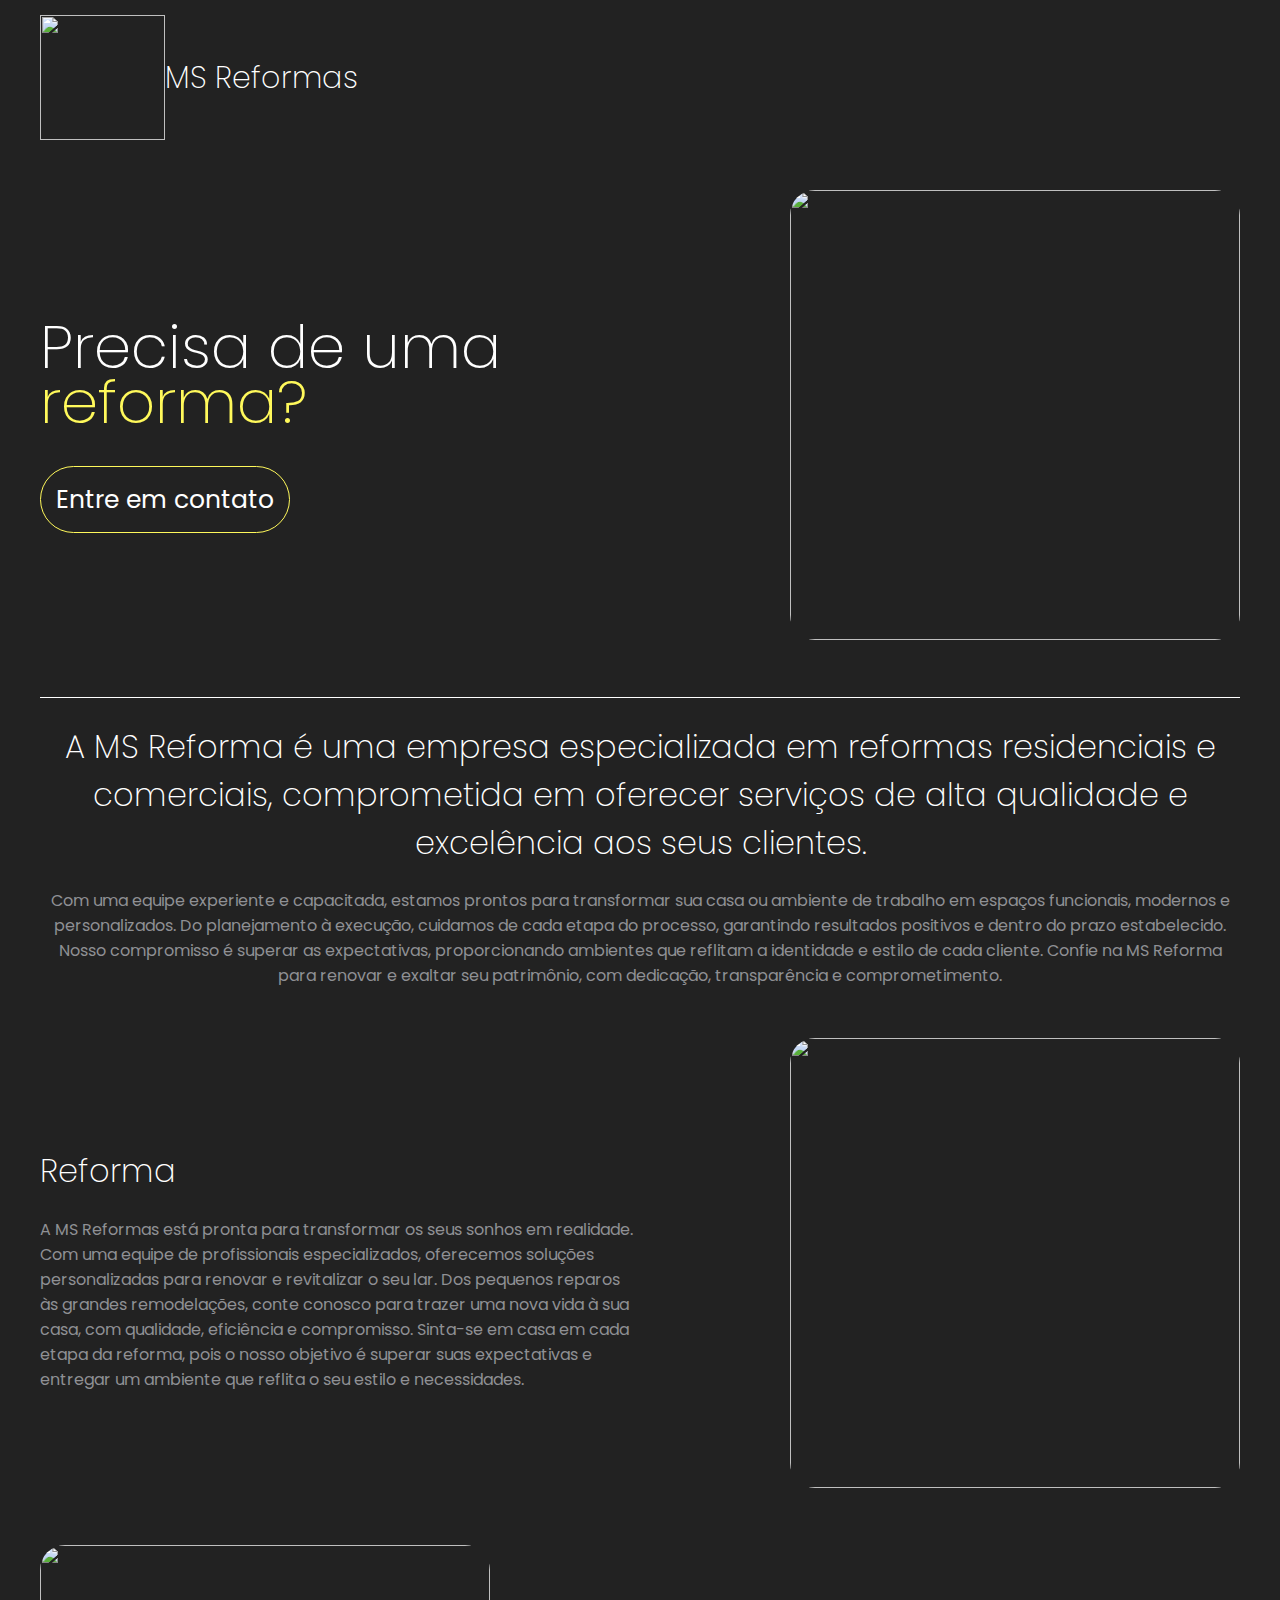
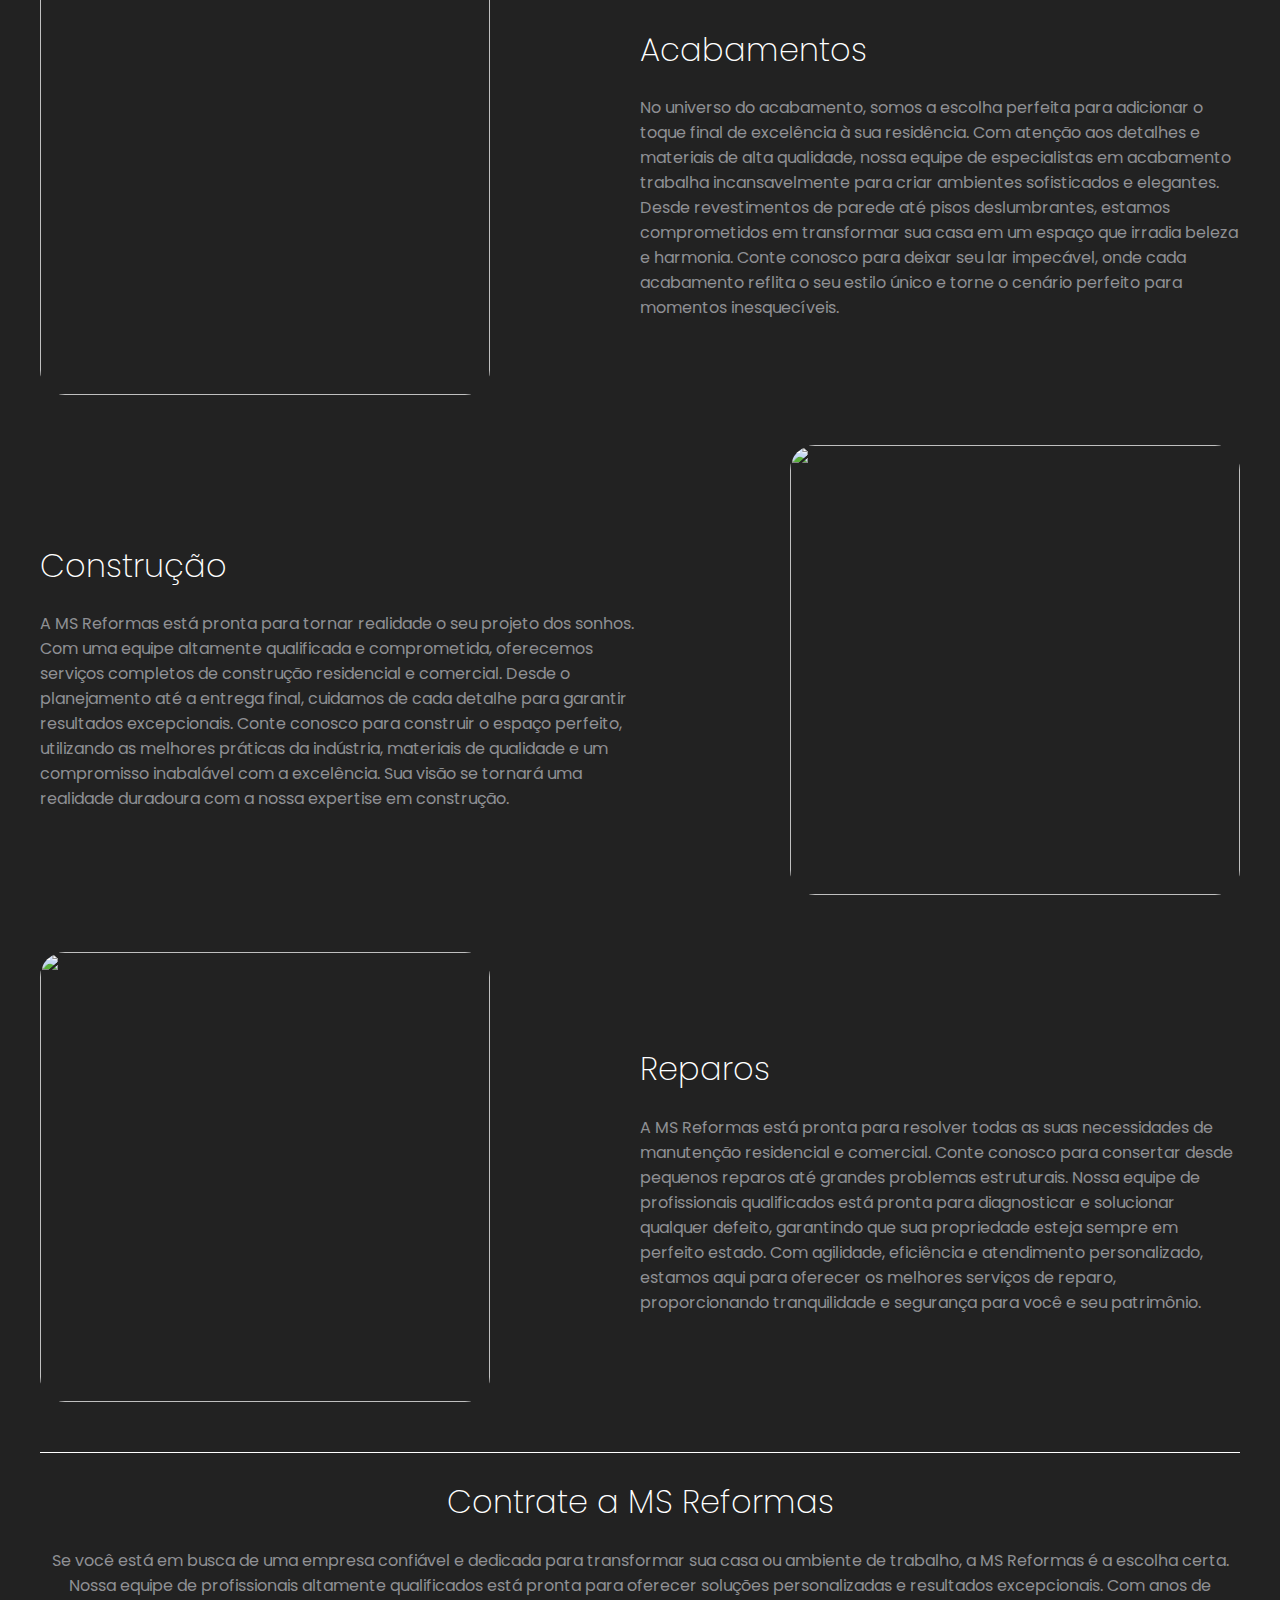
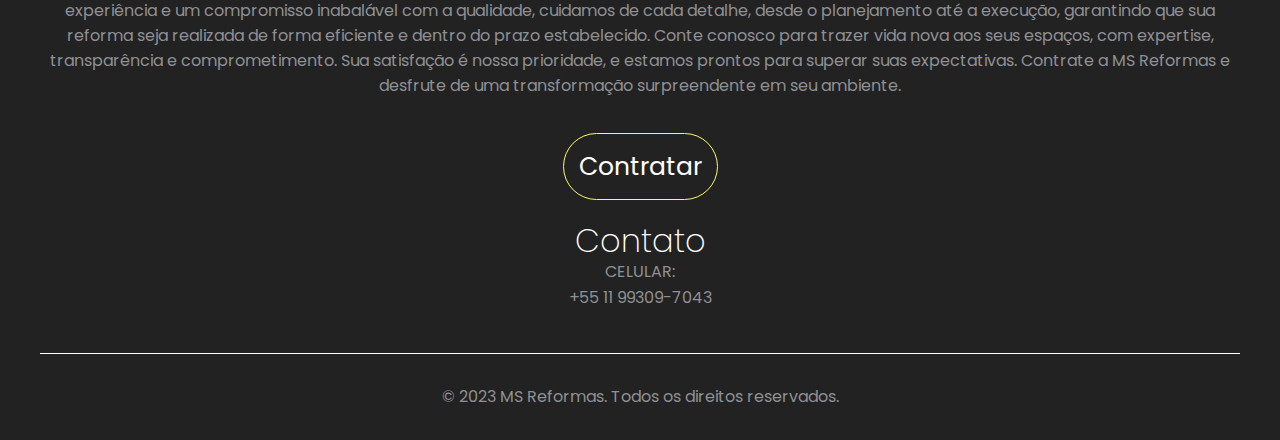
==== commit a59258c6: "Update index.html" ====
--- a/index.html
+++ b/index.html
@@ -4,7 +4,7 @@
     <meta charset="UTF-8">
     <meta http-equiv="X-UA-Compatible" content="IE=edge">
     <meta name="viewport" content="width=device-width, initial-scale=1.0">
-    <link rel="stylesheet" href="./CSS/main.css">
+    <link rel="stylesheet" href="main.css">
     <link rel="preconnect" href="https://fonts.googleapis.com">
     <link rel="preconnect" href="https://fonts.gstatic.com" crossorigin>
     <link href="https://fonts.googleapis.com/css2?family=Poppins:wght@100;200;400;500&display=swap" rel="stylesheet">
@@ -55,7 +55,7 @@
             </div>
         </div>
         <div class="container">
-            <div>
+            <div class="imgs">
                 <img src="../IMG/WhatsApp Image 2023-05-13 at 4.46.02 PM.jpeg" class="imgs">
             </div>
             <div class="texts">
@@ -73,7 +73,7 @@
             </div>
         </div>
         <div class="container">
-            <div>
+            <div class="imgs">
                 <img src="../IMG/WhatsApp Image 2023-05-13 at 11.17.30 PM (1).jpeg" class="imgs">
             </div>
             <div class="texts">
@@ -106,4 +106,4 @@
         <p>&copy; 2023 MS Reformas. Todos os direitos reservados.</p>
     </footer>
 </body>
-</html>+</html>
--- a/main.css
+++ b/main.css
@@ -0,0 +1,101 @@
+body {
+    background-color: #222222;
+    padding: 15px;
+    margin: 0 auto;
+    color: white;
+    font-family: 'Poppins', sans-serif; 
+    max-width: 1200px;
+}
+span {
+    color: #fff95b;
+}
+h1 {
+    font-weight: 200;
+}
+p {
+    color: #8f9094;
+}
+.logo {
+    font-size: 15px;
+    display: flex;
+    flex-direction: row;
+    align-items: center;
+}
+.imgs {
+    border-radius: 25px;
+    height: 450px;
+    width: 450px;
+}
+.contato-btn ul li {
+    list-style: none;
+}
+.contato-btn ul li a {
+    color: white;
+    font-size: 25px;
+    border: 1px solid #fff95b;
+    border-radius: 50px;
+    padding: 15px;
+    text-decoration: none;
+    margin-left: -40px;
+}
+.contato-btn a:hover {
+    color: #fff95b;
+    transition: 0.5s;
+}
+.container {
+    display: flex;
+    justify-content: space-between;
+    flex-direction: row;
+    align-items: center;
+    margin-top: 50px;
+}
+.border-bottom {
+    border-bottom: 1px solid white;
+    margin-top: 50px;
+}
+.title-text {
+    font-size: 30px;
+    max-width: 500px;
+    line-height: 55px;
+}
+.text {
+    margin-top: 25px;
+    text-align: center;
+}
+.texts {
+    max-width: 600px;
+}
+.rodapé {
+    text-align: center;
+    margin-top: 30px;
+}
+.contratar-btn ul li {
+    text-align: center;
+    margin-top: 50px;
+}
+.text-p {
+    margin-top: 50px;
+    line-height: 10px;
+}
+@media screen and (max-width: 414px) {
+    
+    .imgs {
+        order: 1;
+        height: 350px;
+        width: 350px;
+    }
+    .container {
+        display: flex;
+        flex-direction: column;
+    }
+}
+@media screen and (max-width: 1100px) {
+    
+    .container {
+        display: flex;
+        flex-direction: column;
+    }
+    .imgs {
+        order: 2;
+    }
+}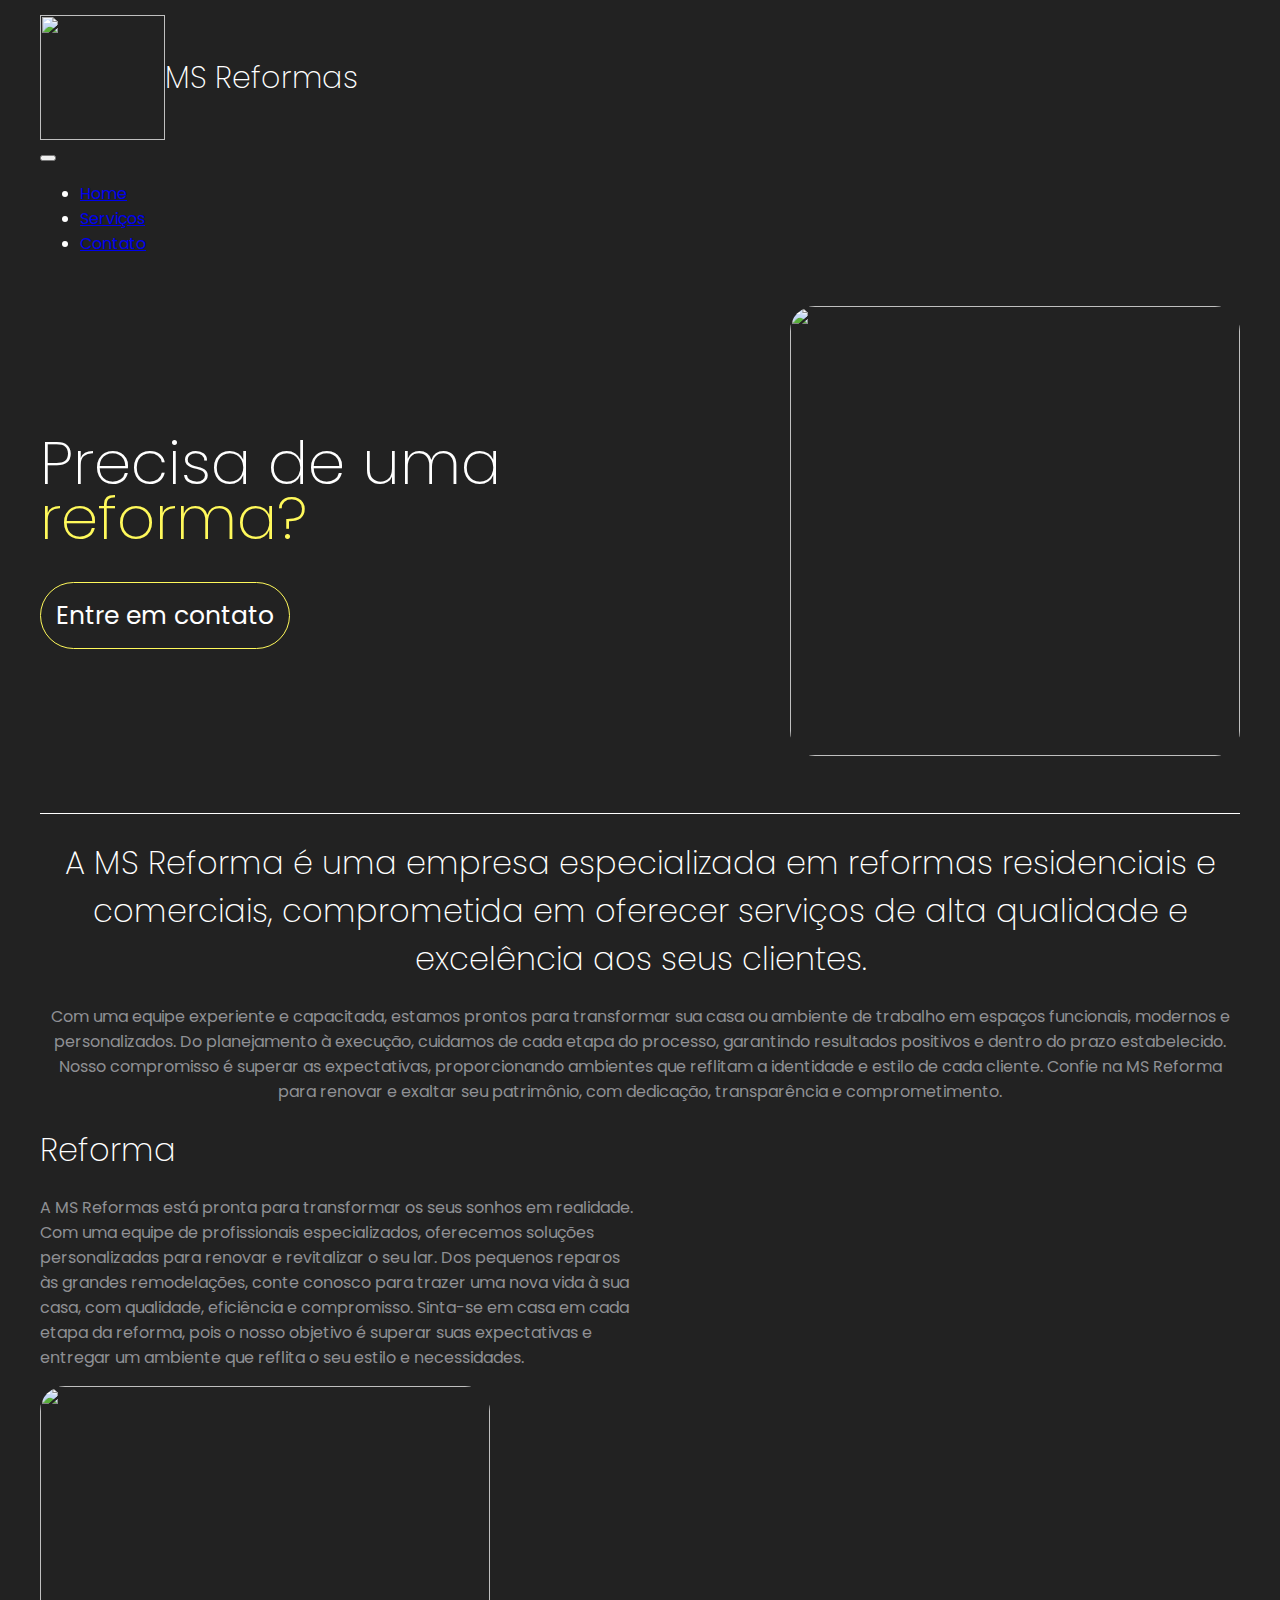
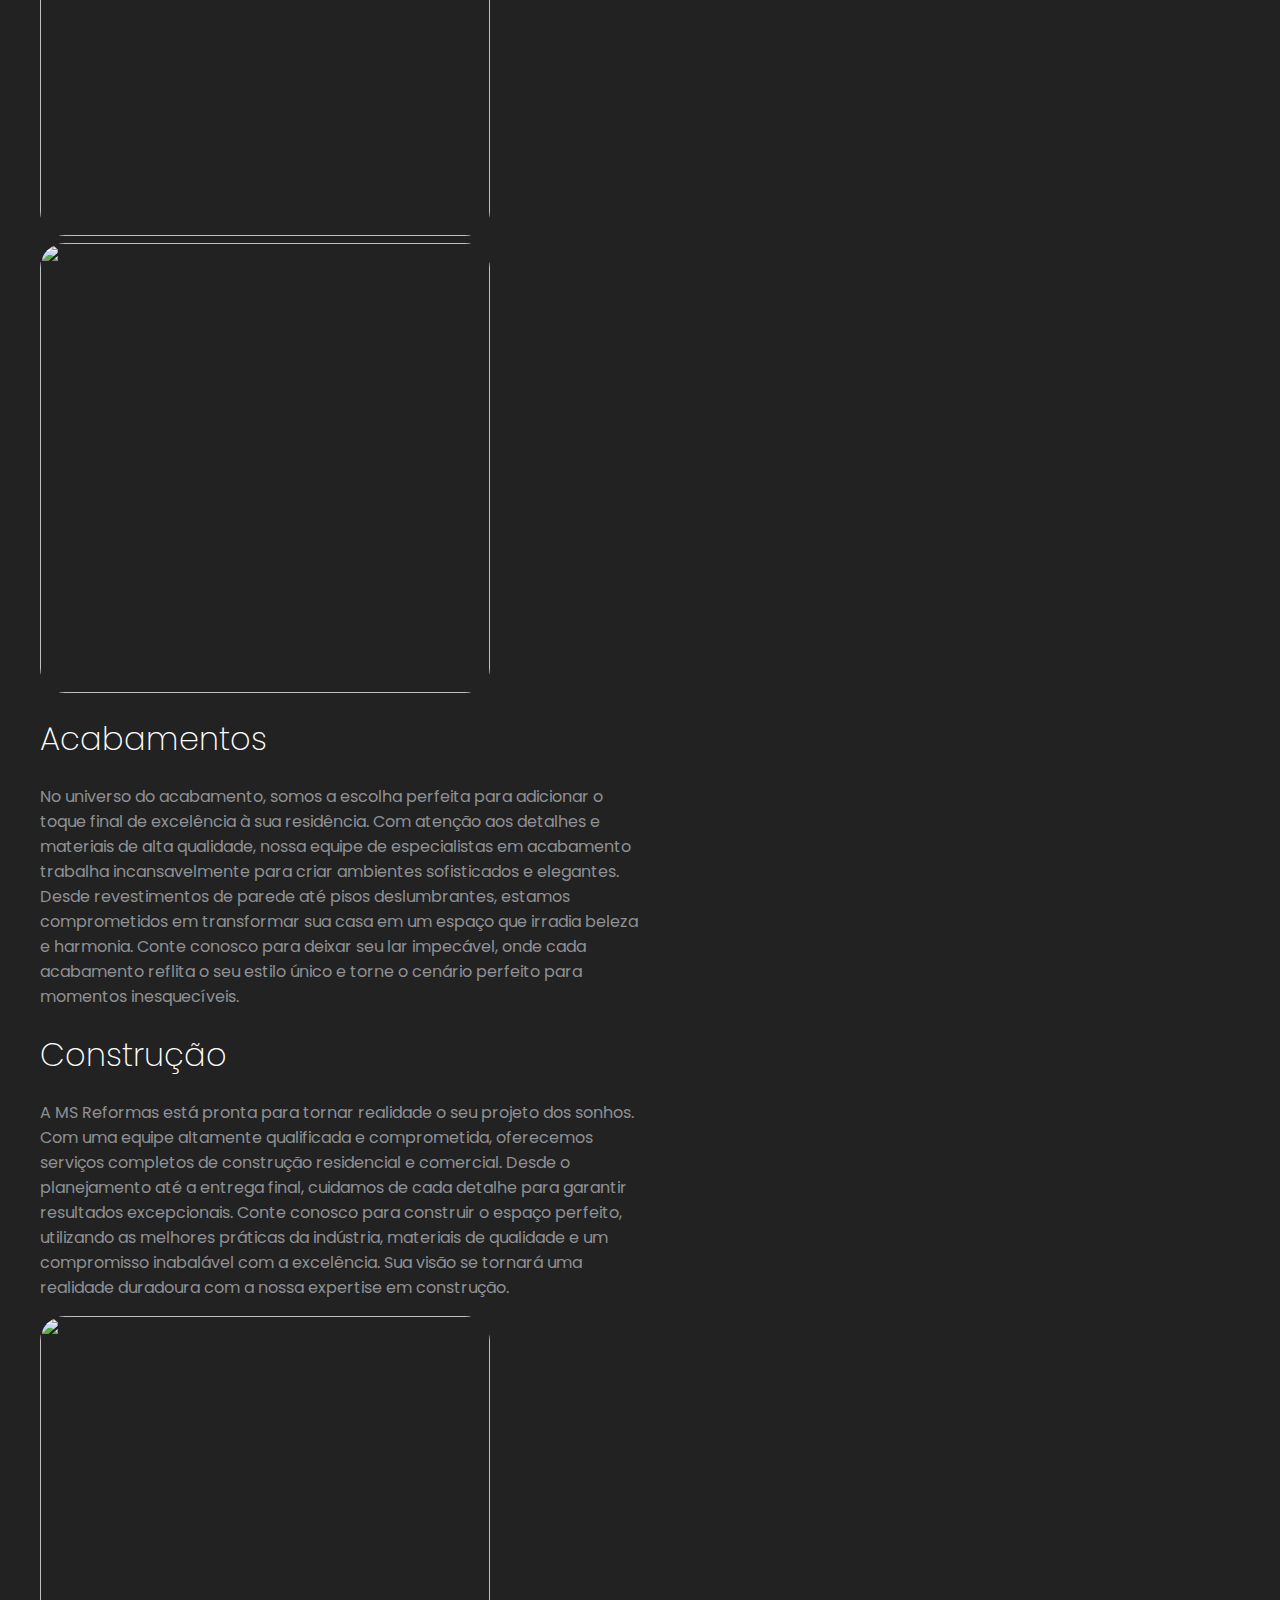
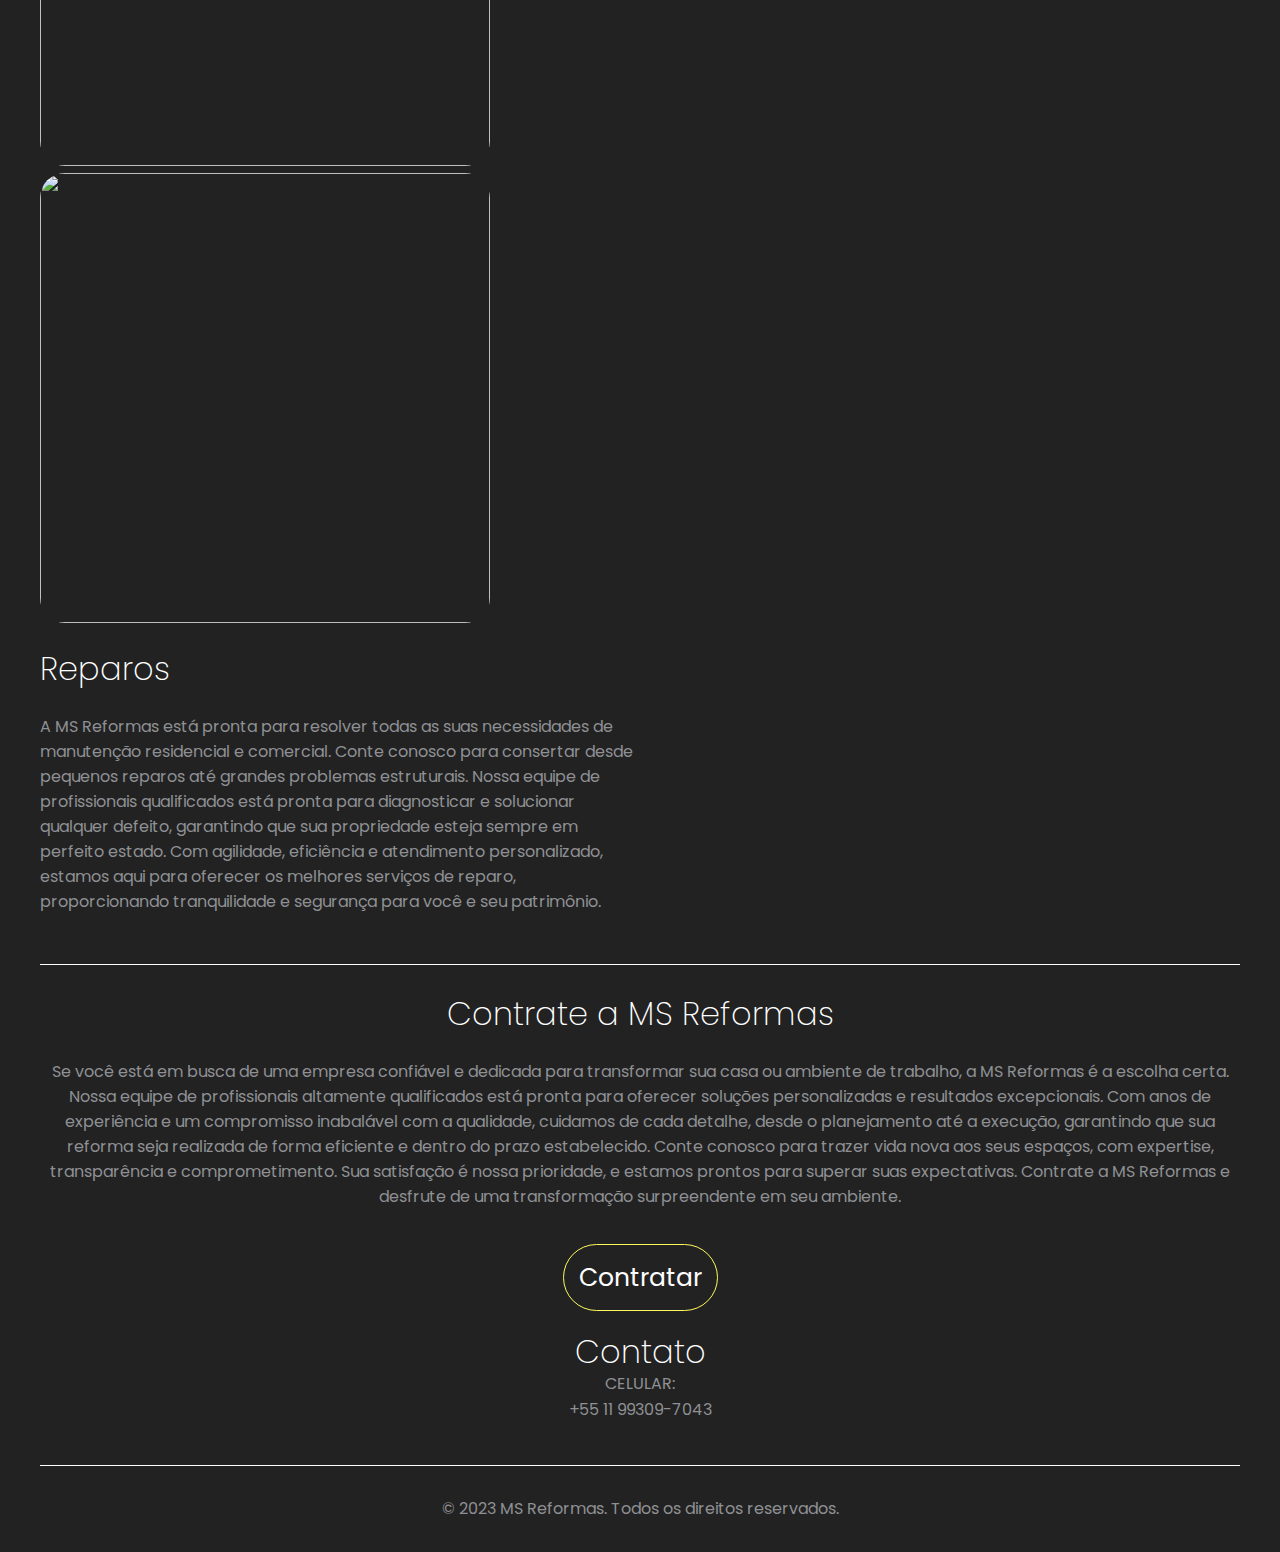
==== commit 64283206: "Update index.html" ====
--- a/index.html
+++ b/index.html
@@ -16,8 +16,23 @@
         <div class="header">
             <div class="logo">
                 <img src="../IMG/logo-png.png" height="125px" width="125px">
-                <h1>MS Reformas</h1>
+                <h1 class="logo-name">MS Reformas</h1>
             </div>
+            <button class="menu-btn" onclick="toggleMenu()">
+                <span class="bar"></span>
+                <span class="bar"></span>
+                <span class="bar"></span>
+              </button>
+            
+              <div class="overlay"></div>
+            
+              <div class="menu">
+                <ul>
+                  <li><a href="index.html" class="menu-text-color">Home</a></li>
+                  <li><a href="galeria.html" class="menu-text-color">Serviços</a></li>
+                  <li><a href="https://wa.link/hkt7ad" class="contato">Contato</a></li>
+                </ul>
+              </div>
         </div>
     </header>
     <main>
@@ -33,7 +48,7 @@
             </div>
             </div>
             <div>
-                <img src="../IMG/WhatsApp Image 2023-05-13 at 4.46.03 PM.jpeg" class="imgs">
+                <img src="../IMG/WhatsApp Image 2023-05-13 at 4.46.03 PM.jpeg" class="imgs img">
             </div>
         </div>
     </main>
@@ -45,7 +60,7 @@
         </div>
     </main>
     <main>
-        <div class="container">
+        <div class="container-2 ">
             <div class="texts">
                 <h1>Reforma</h1>
                 <p>A MS Reformas está pronta para transformar os seus sonhos em realidade. Com uma equipe de profissionais especializados, oferecemos soluções personalizadas para renovar e revitalizar o seu lar. Dos pequenos reparos às grandes remodelações, conte conosco para trazer uma nova vida à sua casa, com qualidade, eficiência e compromisso. Sinta-se em casa em cada etapa da reforma, pois o nosso objetivo é superar suas expectativas e entregar um ambiente que reflita o seu estilo e necessidades.</p>
@@ -54,7 +69,7 @@
                 <img src="../IMG/WhatsApp Image 2023-05-13 at 4.46.03 PM (1).jpeg" class="imgs">
             </div>
         </div>
-        <div class="container">
+        <div class="container-2 ">
             <div class="imgs">
                 <img src="../IMG/WhatsApp Image 2023-05-13 at 4.46.02 PM.jpeg" class="imgs">
             </div>
@@ -63,7 +78,7 @@
                 <p>No universo do acabamento, somos a escolha perfeita para adicionar o toque final de excelência à sua residência. Com atenção aos detalhes e materiais de alta qualidade, nossa equipe de especialistas em acabamento trabalha incansavelmente para criar ambientes sofisticados e elegantes. Desde revestimentos de parede até pisos deslumbrantes, estamos comprometidos em transformar sua casa em um espaço que irradia beleza e harmonia. Conte conosco para deixar seu lar impecável, onde cada acabamento reflita o seu estilo único e torne o cenário perfeito para momentos inesquecíveis.</p>
             </div>
         </div>
-        <div class="container">
+        <div class="container-2 ">
             <div class="texts">
                 <h1>Construção</h1>
                 <p>A MS Reformas está pronta para tornar realidade o seu projeto dos sonhos. Com uma equipe altamente qualificada e comprometida, oferecemos serviços completos de construção residencial e comercial. Desde o planejamento até a entrega final, cuidamos de cada detalhe para garantir resultados excepcionais. Conte conosco para construir o espaço perfeito, utilizando as melhores práticas da indústria, materiais de qualidade e um compromisso inabalável com a excelência. Sua visão se tornará uma realidade duradoura com a nossa expertise em construção.</p>
@@ -72,7 +87,7 @@
                 <img src="../IMG/WhatsApp Image 2023-05-13 at 11.17.31 PM.jpeg" class="imgs">
             </div>
         </div>
-        <div class="container">
+        <div class="container-2 ">
             <div class="imgs">
                 <img src="../IMG/WhatsApp Image 2023-05-13 at 11.17.30 PM (1).jpeg" class="imgs">
             </div>
@@ -105,5 +120,16 @@
     <footer class="rodapé">
         <p>&copy; 2023 MS Reformas. Todos os direitos reservados.</p>
     </footer>
+    <script>
+        function toggleMenu() {
+          var menuBtn = document.querySelector(".menu-btn");
+          var menu = document.querySelector(".menu");
+          var overlay = document.querySelector(".overlay");
+    
+          menuBtn.classList.toggle("open");
+          menu.classList.toggle("open");
+          overlay.classList.toggle("open");
+        }
+      </script> 
 </body>
 </html>
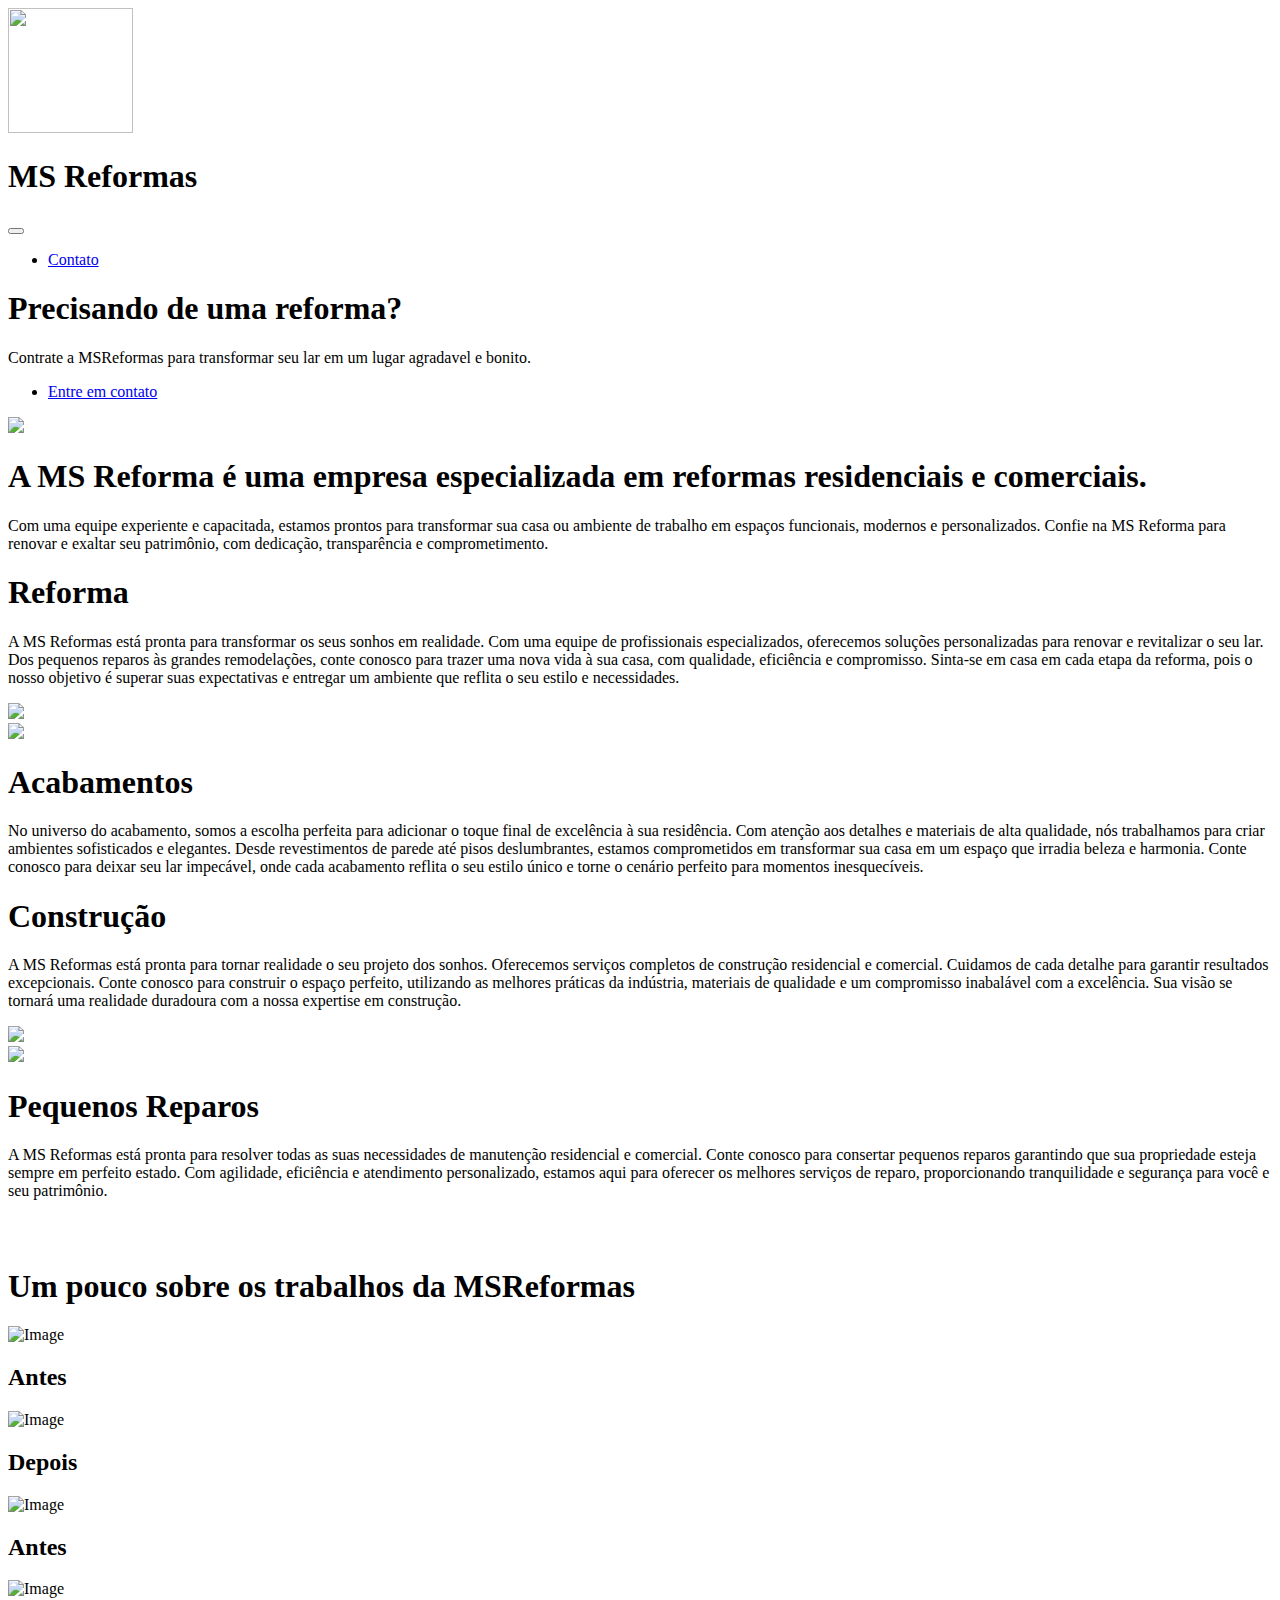
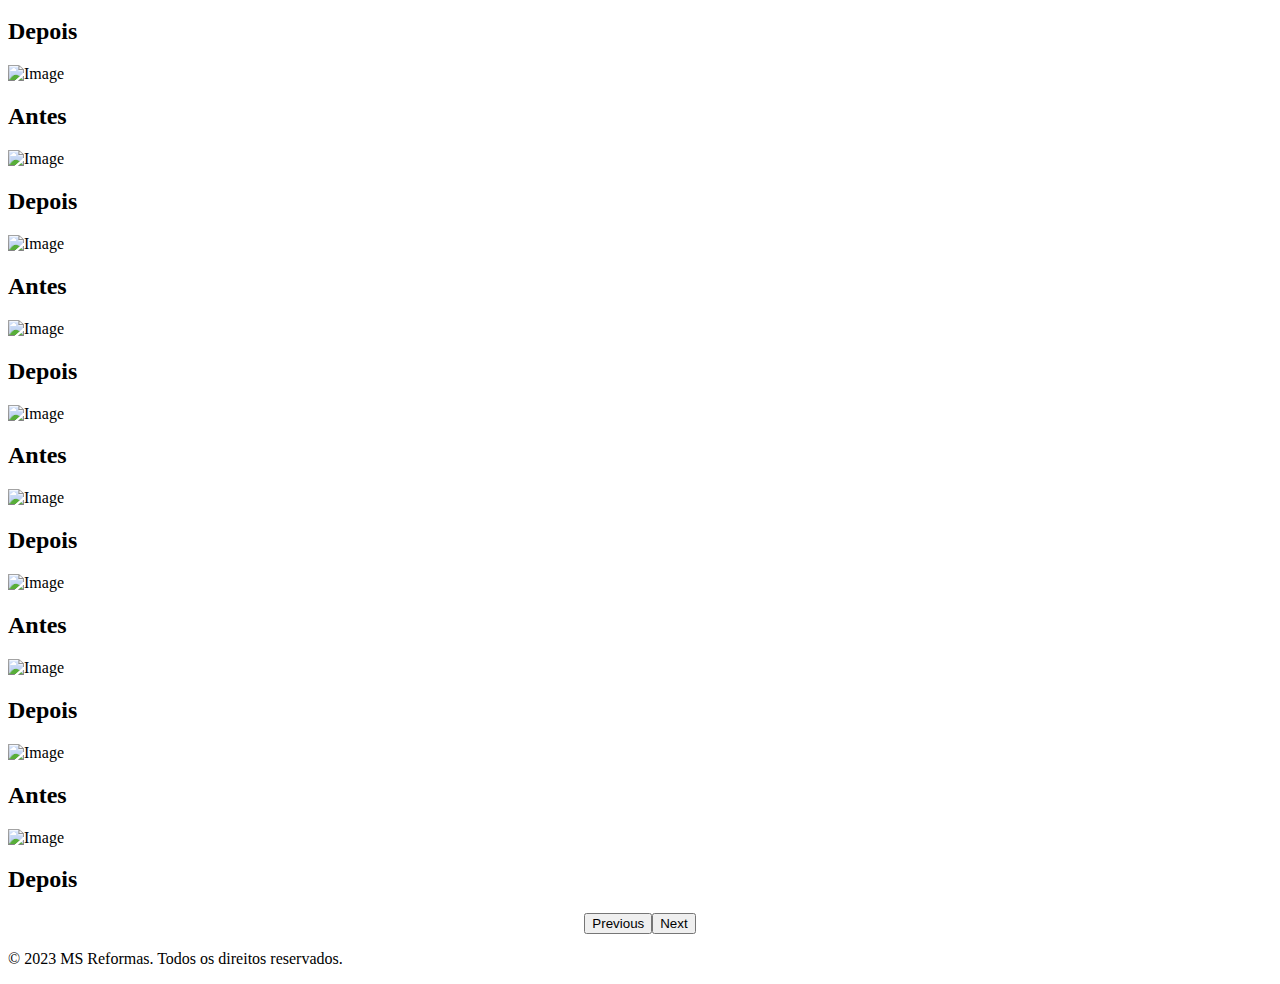
==== commit 26a903a2: "Update index.html" ====
--- a/index.html
+++ b/index.html
@@ -1,21 +1,23 @@
 <!DOCTYPE html>
 <html lang="pt-br">
+
 <head>
     <meta charset="UTF-8">
     <meta http-equiv="X-UA-Compatible" content="IE=edge">
     <meta name="viewport" content="width=device-width, initial-scale=1.0">
-    <link rel="stylesheet" href="main.css">
+    <link rel="stylesheet" href="style.css">
     <link rel="preconnect" href="https://fonts.googleapis.com">
     <link rel="preconnect" href="https://fonts.gstatic.com" crossorigin>
     <link href="https://fonts.googleapis.com/css2?family=Poppins:wght@100;200;400;500&display=swap" rel="stylesheet">
-    <link rel="shortcut icon" type="image/png" href="../IMG/logo-png.png">
+    <link rel="shortcut icon" type="image/png" href="logo-2.jpeg">
     <title>MS Reformas</title>
 </head>
+
 <body>
     <header>
         <div class="header">
             <div class="logo">
-                <img src="../IMG/logo-png.png" height="125px" width="125px">
+                <img src="logo-png.png" height="125px" width="125px">
                 <h1 class="logo-name">MS Reformas</h1>
             </div>
             <button class="menu-btn" onclick="toggleMenu()">
@@ -28,8 +30,6 @@
             
               <div class="menu">
                 <ul>
-                  <li><a href="index.html" class="menu-text-color">Home</a></li>
-                  <li><a href="galeria.html" class="menu-text-color">Serviços</a></li>
                   <li><a href="https://wa.link/hkt7ad" class="contato">Contato</a></li>
                 </ul>
               </div>
@@ -38,98 +38,189 @@
     <main>
         <div class="container">
             <div class="title-text">
-                <h1>Precisa de uma <span>reforma?</span></h1>
-            <div class="contato-btn">
-                <ul>
-                    <li>
-                        <a href="https://wa.link/hkt7ad">Entre em contato</a>
-                     </li>
-                 </ul>
-            </div>
+                <h1>Precisando de uma <span>reforma?</span></h1>
+                <p class="p-title">Contrate a MSReformas para transformar seu lar em um lugar agradavel e bonito.</p>
+                <div class="contato-btn">
+                    <ul>
+                        <li>
+                            <a href="https://wa.link/hkt7ad">Entre em contato</a>
+                        </li>
+                    </ul>
+                </div>
             </div>
             <div>
-                <img src="../IMG/WhatsApp Image 2023-05-13 at 4.46.03 PM.jpeg" class="imgs img">
+                <img src="WhatsApp Image 2023-05-13 at 4.46.03 PM.jpeg" class="imgs">
             </div>
         </div>
     </main>
     <div class="border-bottom"></div>
     <main>
         <div class="text">
-            <h1>A MS Reforma é uma empresa especializada em reformas residenciais e comerciais, comprometida em oferecer serviços de alta qualidade e excelência aos seus clientes.</h1>
-            <p>Com uma equipe experiente e capacitada, estamos prontos para transformar sua casa ou ambiente de trabalho em espaços funcionais, modernos e personalizados. Do planejamento à execução, cuidamos de cada etapa do processo, garantindo resultados positivos e dentro do prazo estabelecido. Nosso compromisso é superar as expectativas, proporcionando ambientes que reflitam a identidade e estilo de cada cliente. Confie na MS Reforma para renovar e exaltar seu patrimônio, com dedicação, transparência e comprometimento.</p>
+            <h1>A MS Reforma é uma empresa especializada em reformas residenciais e comerciais.</h1>
+            <p>Com uma equipe experiente e capacitada, estamos prontos para transformar sua casa ou ambiente de trabalho
+                em espaços funcionais, modernos e personalizados. Confie na MS
+                Reforma para renovar e exaltar seu patrimônio, com dedicação, transparência e comprometimento.</p>
         </div>
     </main>
     <main>
-        <div class="container-2 ">
+        <div class="container-2">
             <div class="texts">
                 <h1>Reforma</h1>
-                <p>A MS Reformas está pronta para transformar os seus sonhos em realidade. Com uma equipe de profissionais especializados, oferecemos soluções personalizadas para renovar e revitalizar o seu lar. Dos pequenos reparos às grandes remodelações, conte conosco para trazer uma nova vida à sua casa, com qualidade, eficiência e compromisso. Sinta-se em casa em cada etapa da reforma, pois o nosso objetivo é superar suas expectativas e entregar um ambiente que reflita o seu estilo e necessidades.</p>
+                <p>A MS Reformas está pronta para transformar os seus sonhos em realidade. Com uma equipe de
+                    profissionais especializados, oferecemos soluções personalizadas para renovar e revitalizar o seu
+                    lar. Dos pequenos reparos às grandes remodelações, conte conosco para trazer uma nova vida à sua
+                    casa, com qualidade, eficiência e compromisso. Sinta-se em casa em cada etapa da reforma, pois o
+                    nosso objetivo é superar suas expectativas e entregar um ambiente que reflita o seu estilo e
+                    necessidades.</p>
             </div>
             <div>
-                <img src="../IMG/WhatsApp Image 2023-05-13 at 4.46.03 PM (1).jpeg" class="imgs">
+                <img src="WhatsApp Image 2023-05-13 at 4.46.03 PM (1).jpeg" class="imgs img">
             </div>
         </div>
         <div class="container-2 ">
             <div class="imgs">
-                <img src="../IMG/WhatsApp Image 2023-05-13 at 4.46.02 PM.jpeg" class="imgs">
+                <img src="WhatsApp Image 2023-05-13 at 4.46.02 PM.jpeg" class="imgs img">
             </div>
             <div class="texts">
                 <h1>Acabamentos</h1>
-                <p>No universo do acabamento, somos a escolha perfeita para adicionar o toque final de excelência à sua residência. Com atenção aos detalhes e materiais de alta qualidade, nossa equipe de especialistas em acabamento trabalha incansavelmente para criar ambientes sofisticados e elegantes. Desde revestimentos de parede até pisos deslumbrantes, estamos comprometidos em transformar sua casa em um espaço que irradia beleza e harmonia. Conte conosco para deixar seu lar impecável, onde cada acabamento reflita o seu estilo único e torne o cenário perfeito para momentos inesquecíveis.</p>
+                <p>No universo do acabamento, somos a escolha perfeita para adicionar o toque final de excelência à sua
+                    residência. Com atenção aos detalhes e materiais de alta qualidade, nós trabalhamos para criar
+                    ambientes sofisticados e elegantes. Desde
+                    revestimentos de parede até pisos deslumbrantes, estamos comprometidos em transformar sua casa em um
+                    espaço que irradia beleza e harmonia. Conte conosco para deixar seu lar impecável, onde cada
+                    acabamento reflita o seu estilo único e torne o cenário perfeito para momentos inesquecíveis.</p>
             </div>
         </div>
         <div class="container-2 ">
             <div class="texts">
                 <h1>Construção</h1>
-                <p>A MS Reformas está pronta para tornar realidade o seu projeto dos sonhos. Com uma equipe altamente qualificada e comprometida, oferecemos serviços completos de construção residencial e comercial. Desde o planejamento até a entrega final, cuidamos de cada detalhe para garantir resultados excepcionais. Conte conosco para construir o espaço perfeito, utilizando as melhores práticas da indústria, materiais de qualidade e um compromisso inabalável com a excelência. Sua visão se tornará uma realidade duradoura com a nossa expertise em construção.</p>
+                <p>A MS Reformas está pronta para tornar realidade o seu projeto dos sonhos. Oferecemos serviços
+                    completos de construção residencial e comercial.
+                    Cuidamos de cada detalhe para garantir resultados
+                    excepcionais. Conte conosco para construir o espaço perfeito, utilizando as melhores práticas da
+                    indústria, materiais de qualidade e um compromisso inabalável com a excelência. Sua visão se tornará
+                    uma realidade duradoura com a nossa expertise em construção.</p>
             </div>
             <div>
-                <img src="../IMG/WhatsApp Image 2023-05-13 at 11.17.31 PM.jpeg" class="imgs">
+                <img src="WhatsApp Image 2023-05-13 at 11.17.31 PM.jpeg" class="imgs img">
             </div>
         </div>
         <div class="container-2 ">
             <div class="imgs">
-                <img src="../IMG/WhatsApp Image 2023-05-13 at 11.17.30 PM (1).jpeg" class="imgs">
-            </div>
-            <div class="texts">
-                <h1>Reparos</h1>
-                <p>A MS Reformas está pronta para resolver todas as suas necessidades de manutenção residencial e comercial. Conte conosco para consertar desde pequenos reparos até grandes problemas estruturais. Nossa equipe de profissionais qualificados está pronta para diagnosticar e solucionar qualquer defeito, garantindo que sua propriedade esteja sempre em perfeito estado. Com agilidade, eficiência e atendimento personalizado, estamos aqui para oferecer os melhores serviços de reparo, proporcionando tranquilidade e segurança para você e seu patrimônio.</p>
+                <img src="WhatsApp Image 2023-05-13 at 11.17.30 PM (1).jpeg" class="imgs img">
+            </div>
+            <div class="texts">
+                <h1>Pequenos Reparos</h1>
+                <p>A MS Reformas está pronta para resolver todas as suas necessidades de manutenção residencial e
+                    comercial. Conte conosco para consertar pequenos reparos
+                    garantindo que sua propriedade esteja sempre em perfeito estado. Com agilidade, eficiência
+                    e atendimento personalizado, estamos aqui para oferecer os melhores serviços de reparo,
+                    proporcionando tranquilidade e segurança para você e seu patrimônio.</p>
+            </div>
+        </div>
+        <div class="slider" x-data="{start: true, end: false}" style="padding-top: 30px;">
+            <div class="title-1">
+                <h1>Um pouco sobre os trabalhos da MSReformas</h1>
+            </div>
+            <div class="slider__content" x-ref="slider" x-on:scroll.debounce="$refs.slider.scrollLeft == 0 ? start = true : start = false; Math.abs(($refs.slider.scrollWidth - $refs.slider.offsetWidth) - $refs.slider.scrollLeft) < 5 ? end = true : end = false;">
+              <div class="slider__item">
+                <img class="slider__image" src="image1.jpeg" alt="Image">
+                <div class="slider__info">
+                  <h2>Antes</h2>
+                </div>
+              </div>
+              <div class="slider__item">
+                <img class="slider__image" src="image0.jpeg" alt="Image">
+                <div class="slider__info">
+                  <h2>Depois</h2>
+                </div>
+              </div>
+              <div class="slider__item">
+                <img class="slider__image" src="image27.jpeg" alt="Image">
+                <div class="slider__info">
+                  <h2>Antes</h2>
+                </div>
+              </div>
+              <div class="slider__item">
+                <img class="slider__image" src="image11.jpeg" alt="Image">
+                <div class="slider__info">
+                  <h2>Depois</h2>
+                </div>
+              </div>
+              <div class="slider__item">
+                <img class="slider__image" src="image2.jpeg" alt="Image">
+                <div class="slider__info">
+                  <h2>Antes</h2>
+                </div>
+              </div>
+              <div class="slider__item">
+                <img class="slider__image" src="image6.jpeg" alt="Image">
+                <div class="slider__info">
+                  <h2>Depois</h2>
+                </div>
+              </div>
+              <div class="slider__item">
+                <img class="slider__image" src="image4.jpeg" alt="Image">
+                <div class="slider__info">
+                  <h2>Antes</h2>
+                </div>
+              </div>
+              <div class="slider__item">
+                <img class="slider__image" src="image5.jpeg" alt="Image">
+                <div class="slider__info">
+                  <h2>Depois</h2>
+                </div>
+              </div>
+              <div class="slider__item">
+                <img class="slider__image" src="image25.jpeg" alt="Image">
+                <div class="slider__info">
+                  <h2>Antes</h2>
+                </div>
+              </div>
+              <div class="slider__item">
+                <img class="slider__image" src="image24.jpeg" alt="Image">
+                <div class="slider__info">
+                  <h2>Depois</h2>
+                </div>
+              </div>
+              <div class="slider__item">
+                <img class="slider__image" src="image18.jpeg" alt="Image">
+                <div class="slider__info">
+                  <h2>Antes</h2>
+                </div>
+              </div>
+              <div class="slider__item">
+                <img class="slider__image" src="image19.jpeg" alt="Image">
+                <div class="slider__info">
+                  <h2>Depois</h2>
+                </div>
+              </div>
+              <div class="slider__item">
+                <img class="slider__image" src="image23.jpeg" alt="Image">
+                <div class="slider__info">
+                  <h2>Antes</h2>
+                </div>
+              </div>
+              <div class="slider__item">
+                <img class="slider__image" src="image22.jpeg" alt="Image">
+                <div class="slider__info">
+                  <h2>Depois</h2>
+                </div>
+              </div>
+            </div>
+            <div class="slider__nav" style="display: flex;justify-content: center;">
+              <button class="slider__nav__button" x-on:click="$refs.slider.scrollBy({left: $refs.slider.offsetWidth * -1, behavior: 'smooth'});" x-bind:class="start ? '' : 'slider__nav__button--active'">Previous</button>
+              <button class="slider__nav__button" x-on:click="$refs.slider.scrollBy({left: $refs.slider.offsetWidth, behavior: 'smooth'});" x-bind:class="end ? '' : 'slider__nav__button--active'">Next</button>
             </div>
         </div>
     </main>
-    <div class="border-bottom"></div>
-    <main>
-        <div class="text">
-            <h1>Contrate a MS Reformas</h1>
-            <p>Se você está em busca de uma empresa confiável e dedicada para transformar sua casa ou ambiente de trabalho, a MS Reformas é a escolha certa. Nossa equipe de profissionais altamente qualificados está pronta para oferecer soluções personalizadas e resultados excepcionais. Com anos de experiência e um compromisso inabalável com a qualidade, cuidamos de cada detalhe, desde o planejamento até a execução, garantindo que sua reforma seja realizada de forma eficiente e dentro do prazo estabelecido. Conte conosco para trazer vida nova aos seus espaços, com expertise, transparência e comprometimento. Sua satisfação é nossa prioridade, e estamos prontos para superar suas expectativas. Contrate a MS Reformas e desfrute de uma transformação surpreendente em seu ambiente.</p>
-        </div>
-        <div class="contato-btn contratar-btn">
-            <ul>
-                <li>
-                    <a href="https://wa.link/hkt7ad">Contratar</a>
-                 </li>
-             </ul>
-        </div>
-        <div class="text text-p">
-            <h1>Contato</h1>
-            <p>CELULAR:</p>
-            <p>+55 11 99309-7043</p>
-        </div>
-    </main>
-    <div class="border-bottom"></div>
-    <footer class="rodapé">
-        <p>&copy; 2023 MS Reformas. Todos os direitos reservados.</p>
-    </footer>
-    <script>
-        function toggleMenu() {
-          var menuBtn = document.querySelector(".menu-btn");
-          var menu = document.querySelector(".menu");
-          var overlay = document.querySelector(".overlay");
-    
-          menuBtn.classList.toggle("open");
-          menu.classList.toggle("open");
-          overlay.classList.toggle("open");
-        }
-      </script> 
+    <div class="footer">
+        <footer>
+            <p>&copy; 2023 MS Reformas. Todos os direitos reservados.</p>
+        </footer>
+    </div>
+    <script src="./js/index.js"></script>
+    <script src="https://cdnjs.cloudflare.com/ajax/libs/alpinejs/3.10.2/cdn.js"></script>
 </body>
+
 </html>
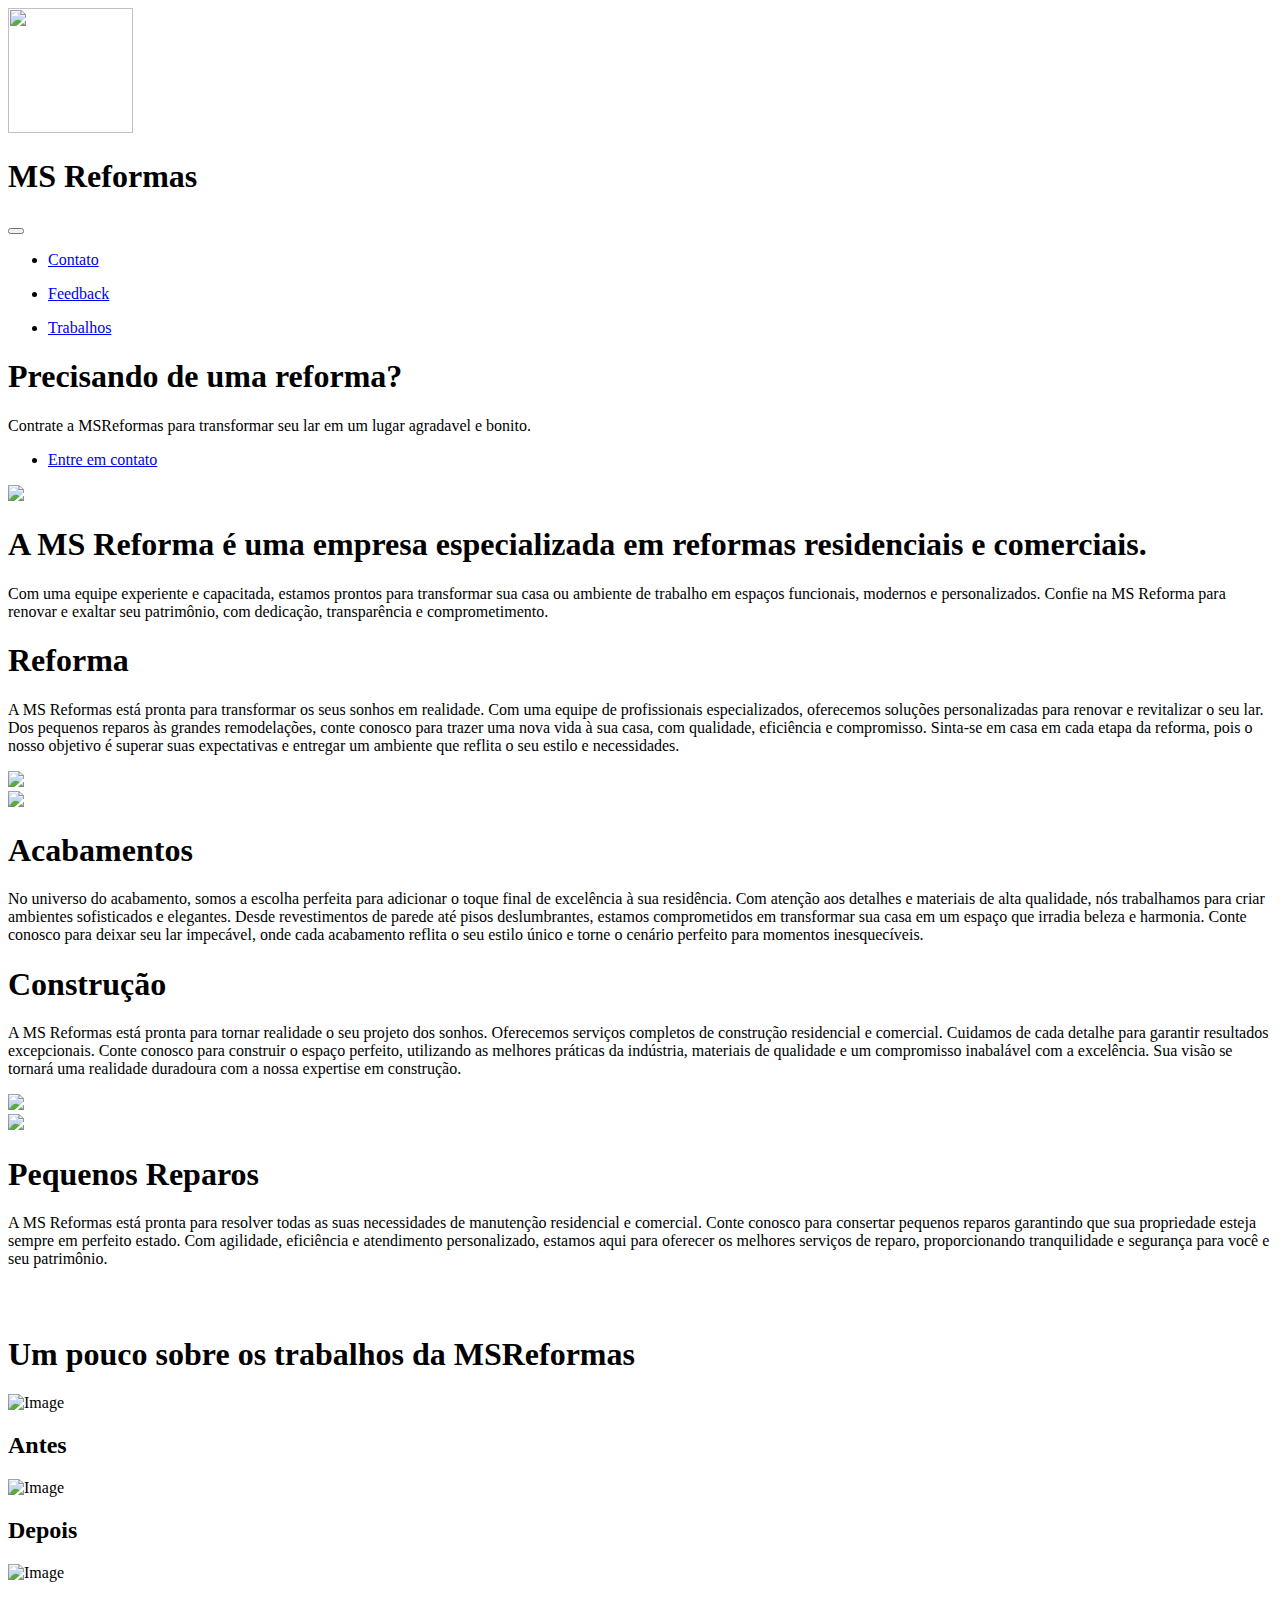
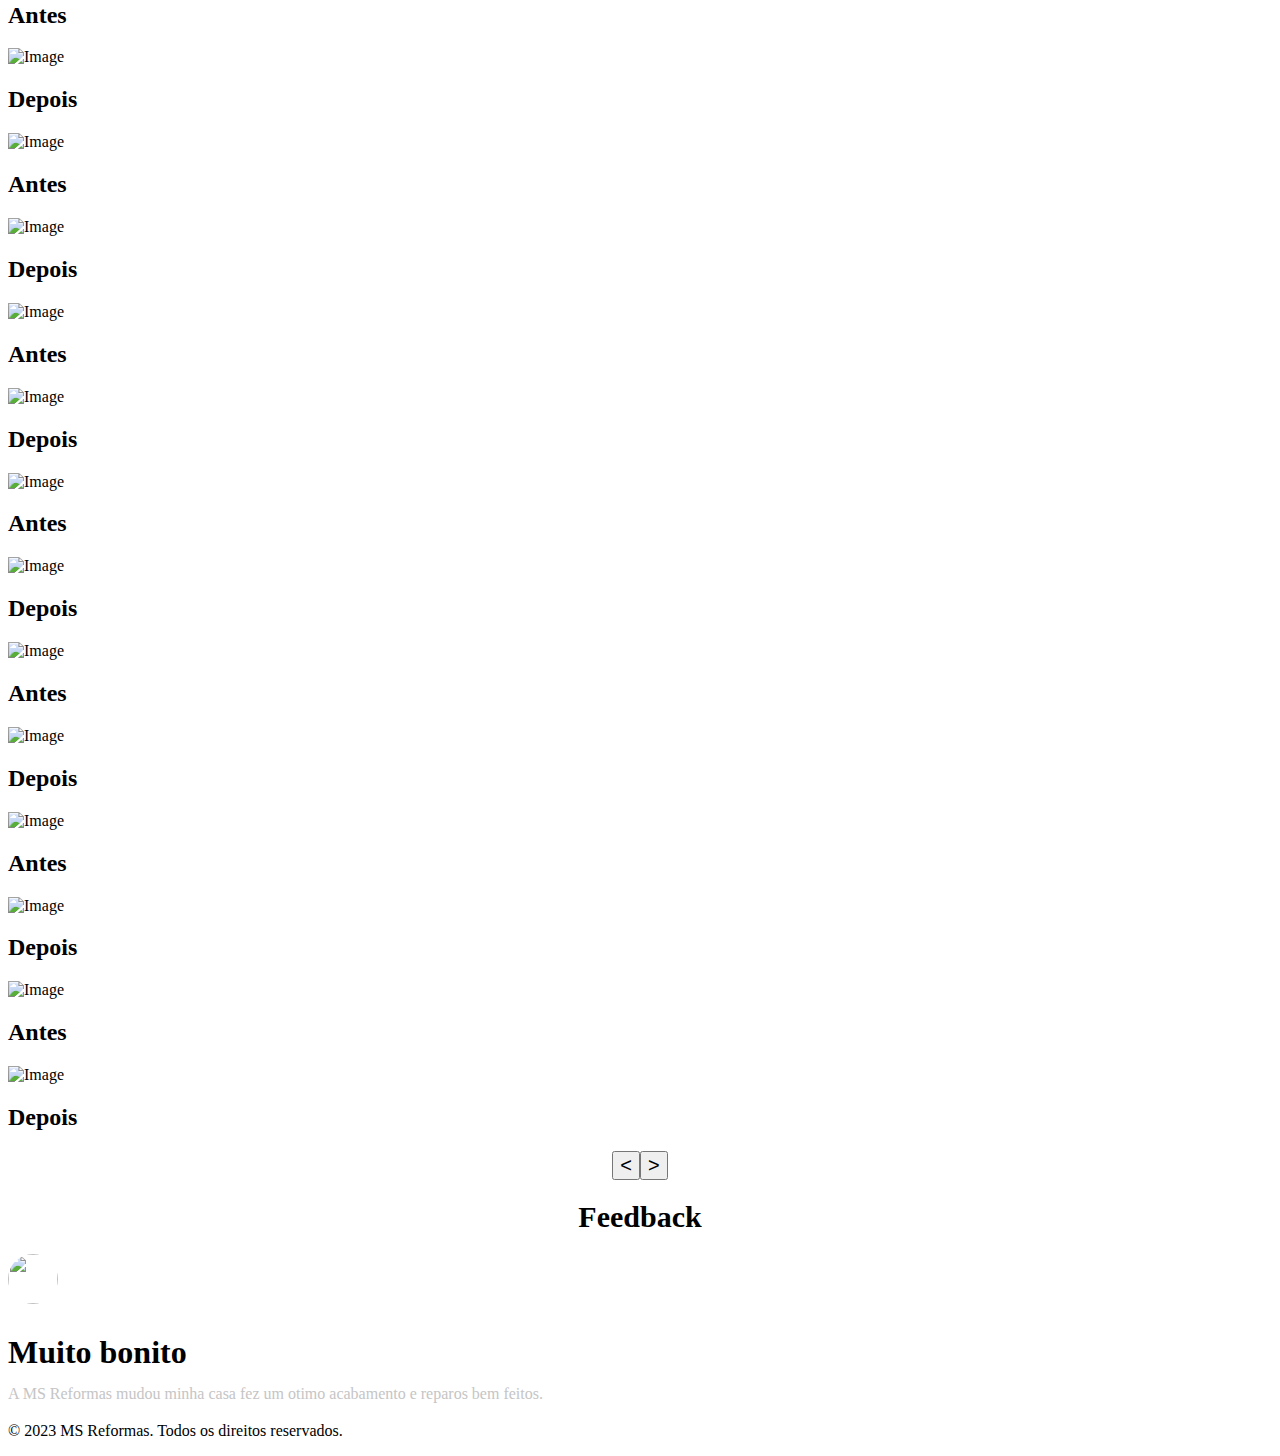
==== commit 1cc9e960: "Add files via upload" ====
--- a/index.html
+++ b/index.html
@@ -5,11 +5,11 @@
     <meta charset="UTF-8">
     <meta http-equiv="X-UA-Compatible" content="IE=edge">
     <meta name="viewport" content="width=device-width, initial-scale=1.0">
-    <link rel="stylesheet" href="style.css">
+    <link rel="stylesheet" href="./CSS/style.css">
     <link rel="preconnect" href="https://fonts.googleapis.com">
     <link rel="preconnect" href="https://fonts.gstatic.com" crossorigin>
     <link href="https://fonts.googleapis.com/css2?family=Poppins:wght@100;200;400;500&display=swap" rel="stylesheet">
-    <link rel="shortcut icon" type="image/png" href="logo-2.jpeg">
+    <link rel="shortcut icon" type="image/png" href="../IMG/logo-2.jpeg">
     <title>MS Reformas</title>
 </head>
 
@@ -17,22 +17,32 @@
     <header>
         <div class="header">
             <div class="logo">
-                <img src="logo-png.png" height="125px" width="125px">
+                <img src="../IMG/logo-png.png" height="125px" width="125px">
                 <h1 class="logo-name">MS Reformas</h1>
             </div>
             <button class="menu-btn" onclick="toggleMenu()">
                 <span class="bar"></span>
                 <span class="bar"></span>
                 <span class="bar"></span>
-              </button>
-            
-              <div class="overlay"></div>
-            
-              <div class="menu">
+            </button>
+
+            <div class="overlay"></div>
+
+            <div class="menu">
                 <ul>
-                  <li><a href="https://wa.link/hkt7ad" class="contato">Contato</a></li>
+                    <li><a href="https://wa.link/hkt7ad">Contato</a></li>
                 </ul>
-              </div>
+                <ul>
+                    <li>
+                        <a href="#feedback">Feedback</a>
+                    </li>
+                </ul>
+                <ul>
+                    <li>
+                        <a href="#trabalhos">Trabalhos</a>
+                    </li>
+                </ul>
+            </div>
         </div>
     </header>
     <main>
@@ -49,7 +59,7 @@
                 </div>
             </div>
             <div>
-                <img src="WhatsApp Image 2023-05-13 at 4.46.03 PM.jpeg" class="imgs">
+                <img src="../IMG/WhatsApp Image 2023-05-13 at 4.46.03 PM.jpeg" class="img">
             </div>
         </div>
     </main>
@@ -63,164 +73,216 @@
         </div>
     </main>
     <main>
-        <div class="container-2">
-            <div class="texts">
-                <h1>Reforma</h1>
-                <p>A MS Reformas está pronta para transformar os seus sonhos em realidade. Com uma equipe de
-                    profissionais especializados, oferecemos soluções personalizadas para renovar e revitalizar o seu
-                    lar. Dos pequenos reparos às grandes remodelações, conte conosco para trazer uma nova vida à sua
-                    casa, com qualidade, eficiência e compromisso. Sinta-se em casa em cada etapa da reforma, pois o
-                    nosso objetivo é superar suas expectativas e entregar um ambiente que reflita o seu estilo e
-                    necessidades.</p>
-            </div>
-            <div>
-                <img src="WhatsApp Image 2023-05-13 at 4.46.03 PM (1).jpeg" class="imgs img">
-            </div>
-        </div>
-        <div class="container-2 ">
-            <div class="imgs">
-                <img src="WhatsApp Image 2023-05-13 at 4.46.02 PM.jpeg" class="imgs img">
-            </div>
-            <div class="texts">
-                <h1>Acabamentos</h1>
-                <p>No universo do acabamento, somos a escolha perfeita para adicionar o toque final de excelência à sua
-                    residência. Com atenção aos detalhes e materiais de alta qualidade, nós trabalhamos para criar
-                    ambientes sofisticados e elegantes. Desde
-                    revestimentos de parede até pisos deslumbrantes, estamos comprometidos em transformar sua casa em um
-                    espaço que irradia beleza e harmonia. Conte conosco para deixar seu lar impecável, onde cada
-                    acabamento reflita o seu estilo único e torne o cenário perfeito para momentos inesquecíveis.</p>
-            </div>
-        </div>
-        <div class="container-2 ">
-            <div class="texts">
-                <h1>Construção</h1>
-                <p>A MS Reformas está pronta para tornar realidade o seu projeto dos sonhos. Oferecemos serviços
-                    completos de construção residencial e comercial.
-                    Cuidamos de cada detalhe para garantir resultados
-                    excepcionais. Conte conosco para construir o espaço perfeito, utilizando as melhores práticas da
-                    indústria, materiais de qualidade e um compromisso inabalável com a excelência. Sua visão se tornará
-                    uma realidade duradoura com a nossa expertise em construção.</p>
-            </div>
-            <div>
-                <img src="WhatsApp Image 2023-05-13 at 11.17.31 PM.jpeg" class="imgs img">
-            </div>
-        </div>
-        <div class="container-2 ">
-            <div class="imgs">
-                <img src="WhatsApp Image 2023-05-13 at 11.17.30 PM (1).jpeg" class="imgs img">
-            </div>
-            <div class="texts">
-                <h1>Pequenos Reparos</h1>
-                <p>A MS Reformas está pronta para resolver todas as suas necessidades de manutenção residencial e
-                    comercial. Conte conosco para consertar pequenos reparos
-                    garantindo que sua propriedade esteja sempre em perfeito estado. Com agilidade, eficiência
-                    e atendimento personalizado, estamos aqui para oferecer os melhores serviços de reparo,
-                    proporcionando tranquilidade e segurança para você e seu patrimônio.</p>
-            </div>
-        </div>
+        <section class="trabalhos">
+            <div class="container-2 left">
+                <div class="texts">
+                    <h1>Reforma</h1>
+                    <p>A MS Reformas está pronta para transformar os seus sonhos em realidade. Com uma equipe de
+                        profissionais especializados, oferecemos soluções personalizadas para renovar e revitalizar o
+                        seu
+                        lar. Dos pequenos reparos às grandes remodelações, conte conosco para trazer uma nova vida à sua
+                        casa, com qualidade, eficiência e compromisso. Sinta-se em casa em cada etapa da reforma, pois o
+                        nosso objetivo é superar suas expectativas e entregar um ambiente que reflita o seu estilo e
+                        necessidades.</p>
+                </div>
+                <div>
+                    <img src="../IMG/WhatsApp Image 2023-05-13 at 4.46.03 PM (1).jpeg" class="imgs .right-img">
+                </div>
+            </div>
+            <div class="container-2 right">
+                <div class="imgs">
+                    <img src="../IMG/WhatsApp Image 2023-05-13 at 4.46.02 PM.jpeg" class="imgs left-img">
+                </div>
+                <div class="texts">
+                    <h1>Acabamentos</h1>
+                    <p>No universo do acabamento, somos a escolha perfeita para adicionar o toque final de excelência à
+                        sua
+                        residência. Com atenção aos detalhes e materiais de alta qualidade, nós trabalhamos para criar
+                        ambientes sofisticados e elegantes. Desde
+                        revestimentos de parede até pisos deslumbrantes, estamos comprometidos em transformar sua casa
+                        em um
+                        espaço que irradia beleza e harmonia. Conte conosco para deixar seu lar impecável, onde cada
+                        acabamento reflita o seu estilo único e torne o cenário perfeito para momentos inesquecíveis.
+                    </p>
+                </div>
+            </div>
+            <div class="container-2 left">
+                <div class="texts">
+                    <h1>Construção</h1>
+                    <p>A MS Reformas está pronta para tornar realidade o seu projeto dos sonhos. Oferecemos serviços
+                        completos de construção residencial e comercial.
+                        Cuidamos de cada detalhe para garantir resultados
+                        excepcionais. Conte conosco para construir o espaço perfeito, utilizando as melhores práticas da
+                        indústria, materiais de qualidade e um compromisso inabalável com a excelência. Sua visão se
+                        tornará
+                        uma realidade duradoura com a nossa expertise em construção.</p>
+                </div>
+                <div>
+                    <img src="../IMG/WhatsApp Image 2023-05-13 at 11.17.31 PM.jpeg" class="imgs .right-img">
+                </div>
+            </div>
+            <div class="container-2 right">
+                <div class="imgs">
+                    <img src="../IMG/WhatsApp Image 2023-05-13 at 11.17.30 PM (1).jpeg" class="imgs left-img">
+                </div>
+                <div class="texts">
+                    <h1>Pequenos Reparos</h1>
+                    <p>A MS Reformas está pronta para resolver todas as suas necessidades de manutenção residencial e
+                        comercial. Conte conosco para consertar pequenos reparos
+                        garantindo que sua propriedade esteja sempre em perfeito estado. Com agilidade, eficiência
+                        e atendimento personalizado, estamos aqui para oferecer os melhores serviços de reparo,
+                        proporcionando tranquilidade e segurança para você e seu patrimônio.</p>
+                </div>
+            </div>
+        </section>
         <div class="slider" x-data="{start: true, end: false}" style="padding-top: 30px;">
-            <div class="title-1">
+            <div class="title-1" id="trabalhos">
                 <h1>Um pouco sobre os trabalhos da MSReformas</h1>
             </div>
-            <div class="slider__content" x-ref="slider" x-on:scroll.debounce="$refs.slider.scrollLeft == 0 ? start = true : start = false; Math.abs(($refs.slider.scrollWidth - $refs.slider.offsetWidth) - $refs.slider.scrollLeft) < 5 ? end = true : end = false;">
-              <div class="slider__item">
-                <img class="slider__image" src="image1.jpeg" alt="Image">
-                <div class="slider__info">
-                  <h2>Antes</h2>
-                </div>
-              </div>
-              <div class="slider__item">
-                <img class="slider__image" src="image0.jpeg" alt="Image">
-                <div class="slider__info">
-                  <h2>Depois</h2>
-                </div>
-              </div>
-              <div class="slider__item">
-                <img class="slider__image" src="image27.jpeg" alt="Image">
-                <div class="slider__info">
-                  <h2>Antes</h2>
-                </div>
-              </div>
-              <div class="slider__item">
-                <img class="slider__image" src="image11.jpeg" alt="Image">
-                <div class="slider__info">
-                  <h2>Depois</h2>
-                </div>
-              </div>
-              <div class="slider__item">
-                <img class="slider__image" src="image2.jpeg" alt="Image">
-                <div class="slider__info">
-                  <h2>Antes</h2>
-                </div>
-              </div>
-              <div class="slider__item">
-                <img class="slider__image" src="image6.jpeg" alt="Image">
-                <div class="slider__info">
-                  <h2>Depois</h2>
-                </div>
-              </div>
-              <div class="slider__item">
-                <img class="slider__image" src="image4.jpeg" alt="Image">
-                <div class="slider__info">
-                  <h2>Antes</h2>
-                </div>
-              </div>
-              <div class="slider__item">
-                <img class="slider__image" src="image5.jpeg" alt="Image">
-                <div class="slider__info">
-                  <h2>Depois</h2>
-                </div>
-              </div>
-              <div class="slider__item">
-                <img class="slider__image" src="image25.jpeg" alt="Image">
-                <div class="slider__info">
-                  <h2>Antes</h2>
-                </div>
-              </div>
-              <div class="slider__item">
-                <img class="slider__image" src="image24.jpeg" alt="Image">
-                <div class="slider__info">
-                  <h2>Depois</h2>
-                </div>
-              </div>
-              <div class="slider__item">
-                <img class="slider__image" src="image18.jpeg" alt="Image">
-                <div class="slider__info">
-                  <h2>Antes</h2>
-                </div>
-              </div>
-              <div class="slider__item">
-                <img class="slider__image" src="image19.jpeg" alt="Image">
-                <div class="slider__info">
-                  <h2>Depois</h2>
-                </div>
-              </div>
-              <div class="slider__item">
-                <img class="slider__image" src="image23.jpeg" alt="Image">
-                <div class="slider__info">
-                  <h2>Antes</h2>
-                </div>
-              </div>
-              <div class="slider__item">
-                <img class="slider__image" src="image22.jpeg" alt="Image">
-                <div class="slider__info">
-                  <h2>Depois</h2>
-                </div>
-              </div>
+            <div class="slider__content" x-ref="slider"
+                x-on:scroll.debounce="$refs.slider.scrollLeft == 0 ? start = true : start = false; Math.abs(($refs.slider.scrollWidth - $refs.slider.offsetWidth) - $refs.slider.scrollLeft) < 5 ? end = true : end = false;">
+                <div class="slider__item">
+                    <img class="slider__image" src="../IMG/image1.jpeg" alt="Image">
+                    <div class="slider__info">
+                        <h2>Antes</h2>
+                    </div>
+                </div>
+                <div class="slider__item">
+                    <img class="slider__image" src="../IMG/image0.jpeg" alt="Image">
+                    <div class="slider__info">
+                        <h2>Depois</h2>
+                    </div>
+                </div>
+                <div class="slider__item">
+                    <img class="slider__image" src="../IMG/image27.jpeg" alt="Image">
+                    <div class="slider__info">
+                        <h2>Antes</h2>
+                    </div>
+                </div>
+                <div class="slider__item">
+                    <img class="slider__image" src="../IMG/image11.jpeg" alt="Image">
+                    <div class="slider__info">
+                        <h2>Depois</h2>
+                    </div>
+                </div>
+                <div class="slider__item">
+                    <img class="slider__image" src="../IMG/image2.jpeg" alt="Image">
+                    <div class="slider__info">
+                        <h2>Antes</h2>
+                    </div>
+                </div>
+                <div class="slider__item">
+                    <img class="slider__image" src="../IMG/image6.jpeg" alt="Image">
+                    <div class="slider__info">
+                        <h2>Depois</h2>
+                    </div>
+                </div>
+                <div class="slider__item">
+                    <img class="slider__image" src="../IMG/image4.jpeg" alt="Image">
+                    <div class="slider__info">
+                        <h2>Antes</h2>
+                    </div>
+                </div>
+                <div class="slider__item">
+                    <img class="slider__image" src="../IMG/image5.jpeg" alt="Image">
+                    <div class="slider__info">
+                        <h2>Depois</h2>
+                    </div>
+                </div>
+                <div class="slider__item">
+                    <img class="slider__image" src="../IMG/image25.jpeg" alt="Image">
+                    <div class="slider__info">
+                        <h2>Antes</h2>
+                    </div>
+                </div>
+                <div class="slider__item">
+                    <img class="slider__image" src="../IMG/image24.jpeg" alt="Image">
+                    <div class="slider__info">
+                        <h2>Depois</h2>
+                    </div>
+                </div>
+                <div class="slider__item">
+                    <img class="slider__image" src="../IMG/image18.jpeg" alt="Image">
+                    <div class="slider__info">
+                        <h2>Antes</h2>
+                    </div>
+                </div>
+                <div class="slider__item">
+                    <img class="slider__image" src="../IMG/image19.jpeg" alt="Image">
+                    <div class="slider__info">
+                        <h2>Depois</h2>
+                    </div>
+                </div>
+                <div class="slider__item">
+                    <img class="slider__image" src="../IMG/image23.jpeg" alt="Image">
+                    <div class="slider__info">
+                        <h2>Antes</h2>
+                    </div>
+                </div>
+                <div class="slider__item">
+                    <img class="slider__image" src="../IMG/image22.jpeg" alt="Image">
+                    <div class="slider__info">
+                        <h2>Depois</h2>
+                    </div>
+                </div>
+                <div class="slider__item">
+                    <img class="slider__image" src="../IMG/29.jpeg" alt="Image">
+                    <div class="slider__info">
+                        <h2>Antes</h2>
+                    </div>
+                </div>
+                <div class="slider__item">
+                    <img class="slider__image" src="../IMG/28.jpeg" alt="Image">
+                    <div class="slider__info">
+                        <h2>Depois</h2>
+                    </div>
+                </div>
             </div>
             <div class="slider__nav" style="display: flex;justify-content: center;">
-              <button class="slider__nav__button" x-on:click="$refs.slider.scrollBy({left: $refs.slider.offsetWidth * -1, behavior: 'smooth'});" x-bind:class="start ? '' : 'slider__nav__button--active'">Previous</button>
-              <button class="slider__nav__button" x-on:click="$refs.slider.scrollBy({left: $refs.slider.offsetWidth, behavior: 'smooth'});" x-bind:class="end ? '' : 'slider__nav__button--active'">Next</button>
-            </div>
-        </div>
+                <button class="slider__nav__button"
+                    x-on:click="$refs.slider.scrollBy({left: $refs.slider.offsetWidth * -1, behavior: 'smooth'});"
+                    x-bind:class="start ? '' : 'slider__nav__button--active'" style="font-size: 20px;">
+                    <</button>
+                        <button class="slider__nav__button"
+                            x-on:click="$refs.slider.scrollBy({left: $refs.slider.offsetWidth, behavior: 'smooth'});"
+                            x-bind:class="end ? '' : 'slider__nav__button--active'" style="font-size: 20px;">></button>
+            </div>
+        </div>
+        <section id="feedback">
+            <h1 style="font-size: 30px; text-align: center;">Feedback</h1>
+            <div class="container-feedback">
+                <div class="text-feedback">
+                    <div class="pessoa">
+                        <div style="display: flex; flex-direction: row; align-items: center;">
+                            <img src="../IMG/Captura de tela 2023-09-02 171739.png"
+                                style="border-radius: 100%;" width="50px" height="50px">
+                            <p style="color: white; margin-left: 10px; font-weight: 200;">Mateus Cabral</p>
+                        </div>
+                        <div>
+                            <img src="../IMG/star (1).png" alt="" width="15px" height="15px">
+                            <img src="../IMG/star (1).png" alt="" width="15px" height="15px">
+                            <img src="../IMG/star (1).png" alt="" width="15px" height="15px">
+                            <img src="../IMG/star (1).png" alt="" width="15px" height="15px">
+                            <img src="../IMG/star (1).png" alt="" width="15px" height="15px">
+                        </div>
+                    </div>
+                    <div style="line-height: 15px;">
+                        <h1>Muito bonito</h1>
+                        <p style="color: rgb(197, 197, 197); font-weight: 200; line-height: 25px;">A MS Reformas mudou
+                            minha casa fez um otimo acabamento e reparos bem feitos.</p>
+                    </div>
+                </div>
+            </div>
+        </section>
     </main>
     <div class="footer">
         <footer>
             <p>&copy; 2023 MS Reformas. Todos os direitos reservados.</p>
         </footer>
     </div>
-    <script src="./js/index.js"></script>
+    <script src="./js/script.js"></script>
     <script src="https://cdnjs.cloudflare.com/ajax/libs/alpinejs/3.10.2/cdn.js"></script>
+    <script src="./js/link.js"></script>
 </body>
 
-</html>
+</html>